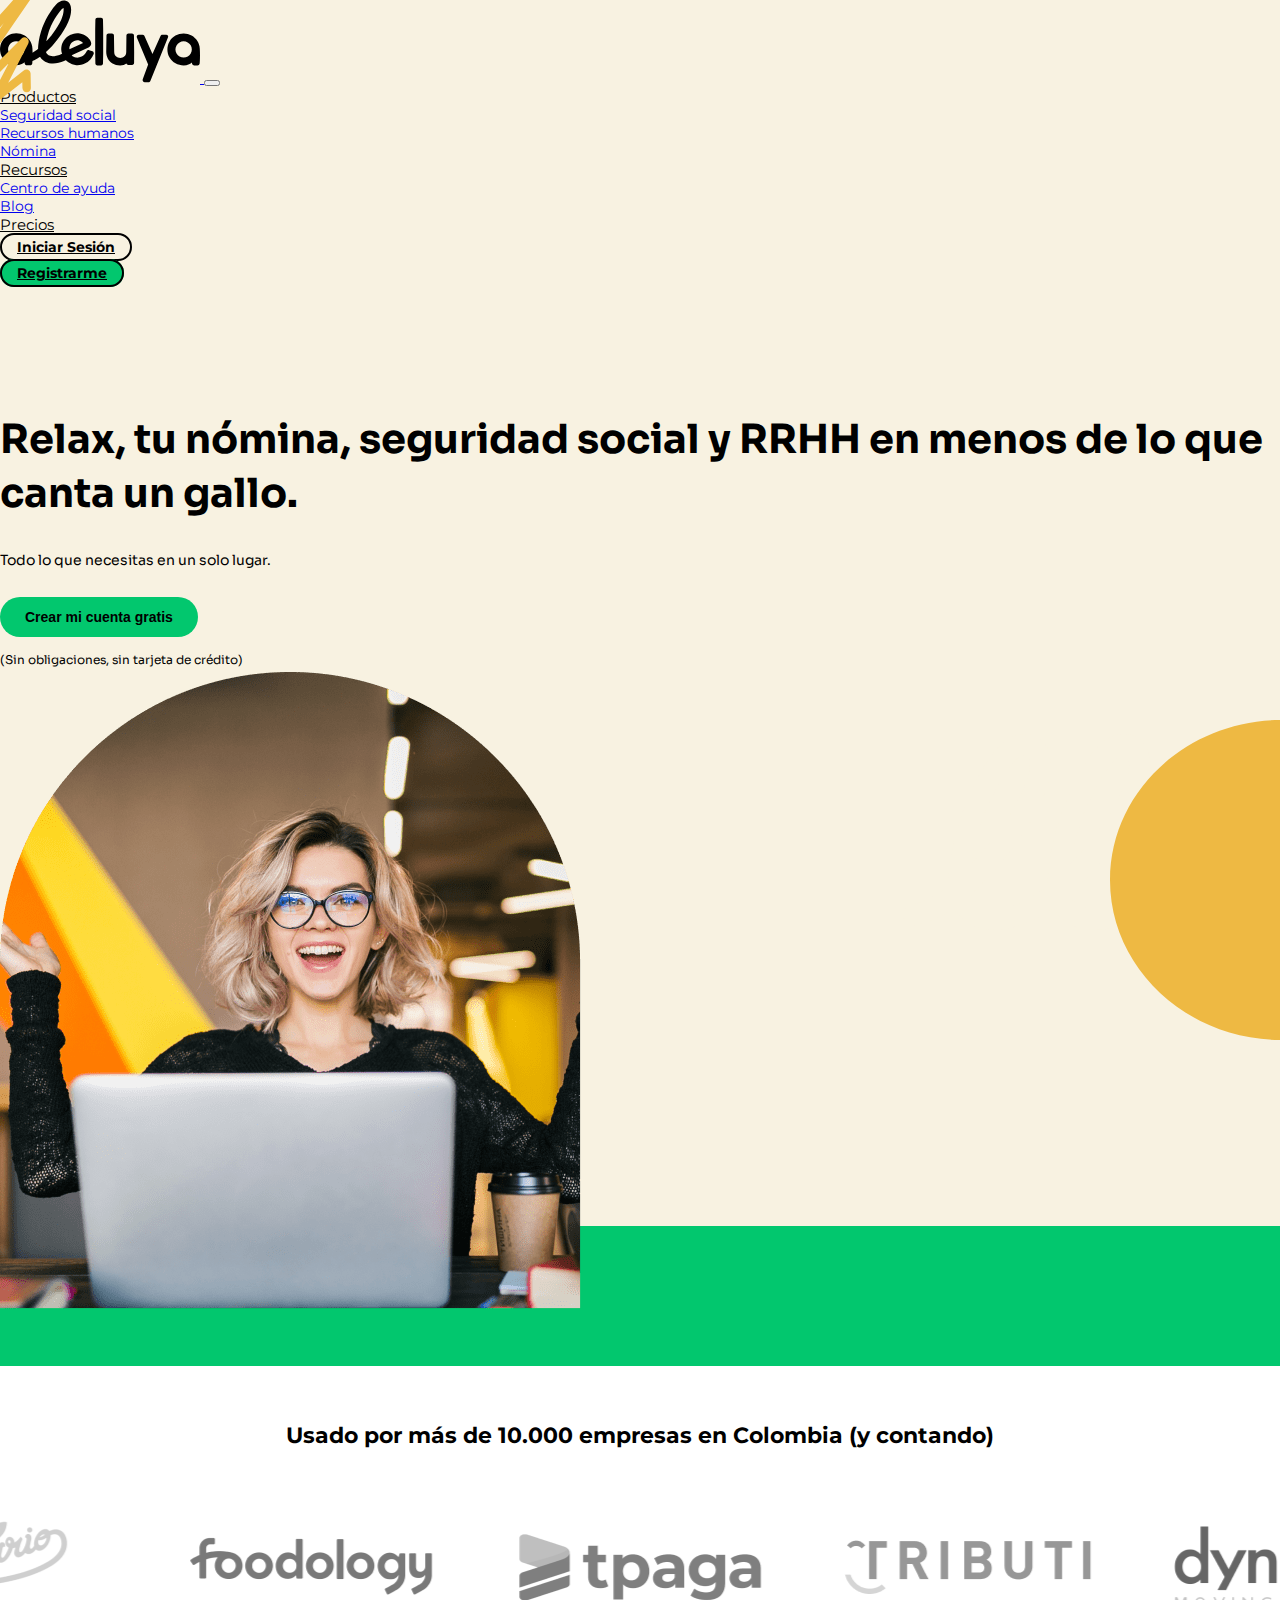
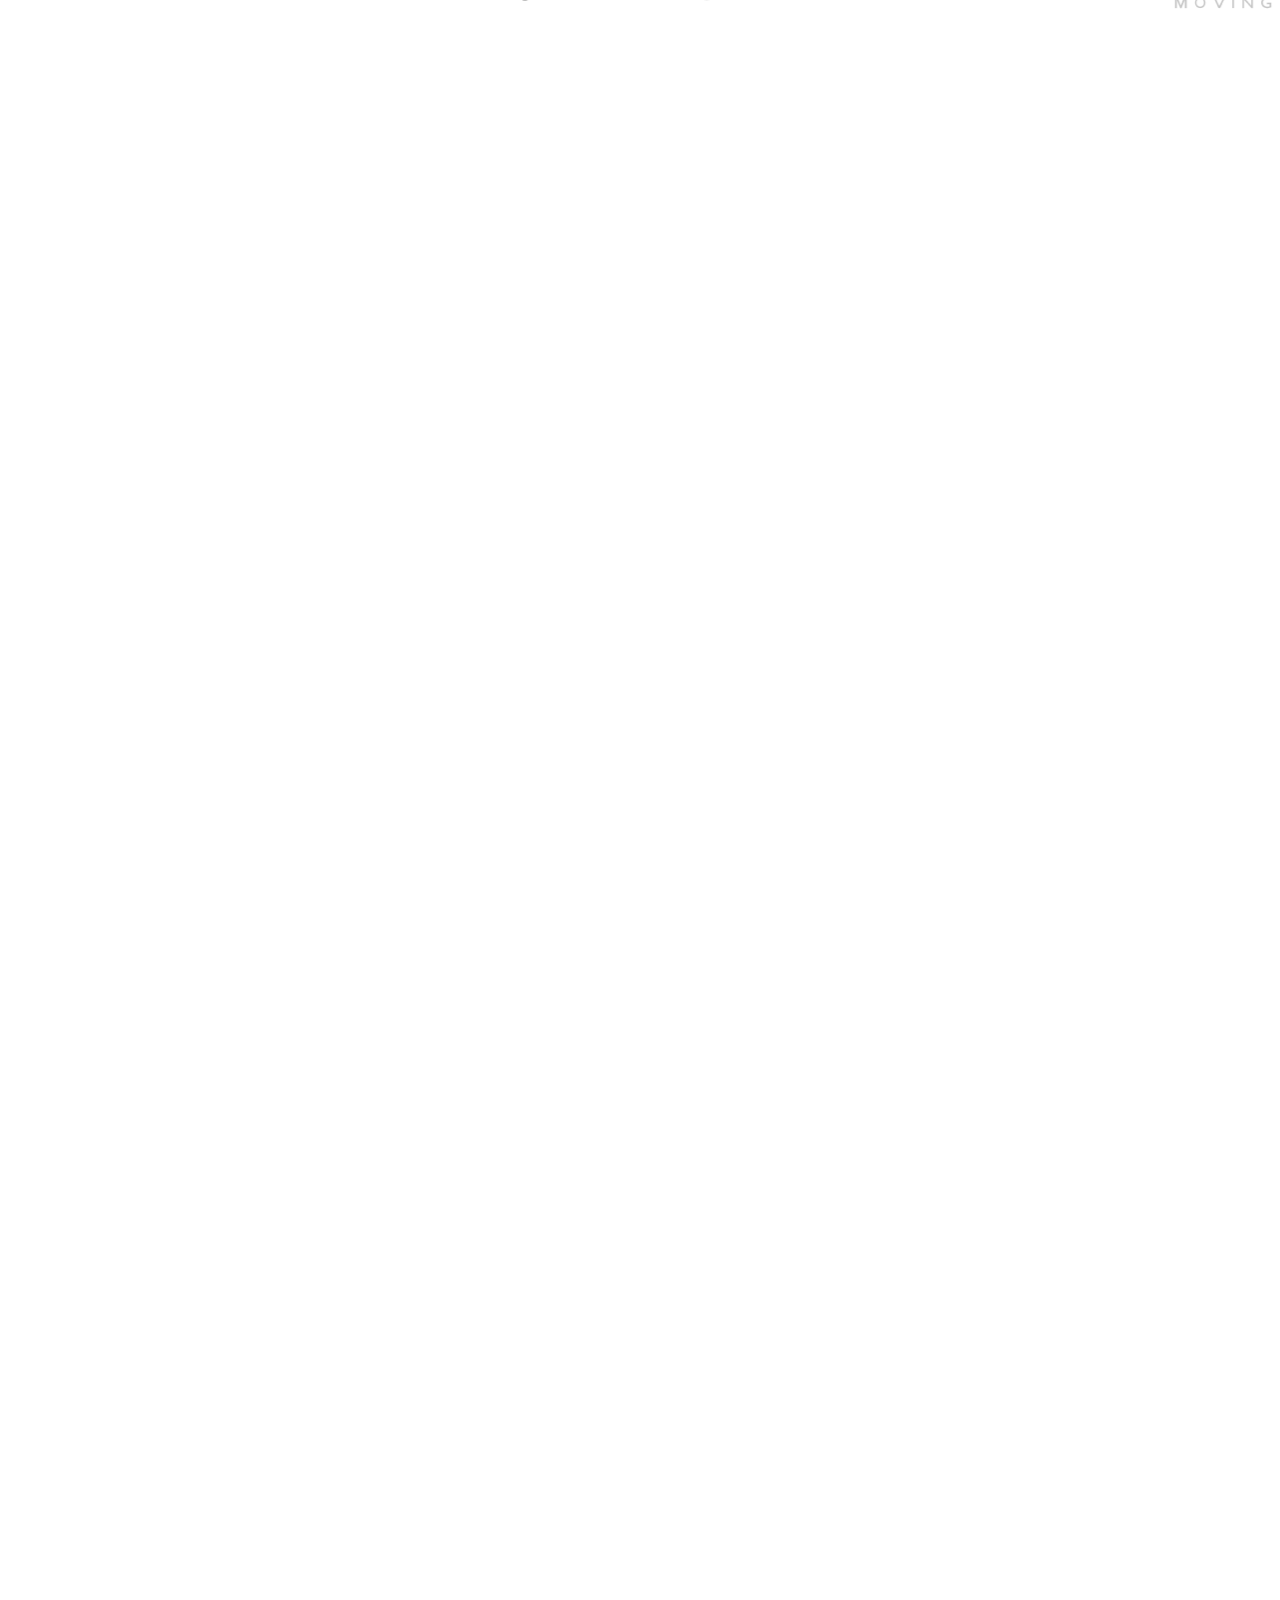
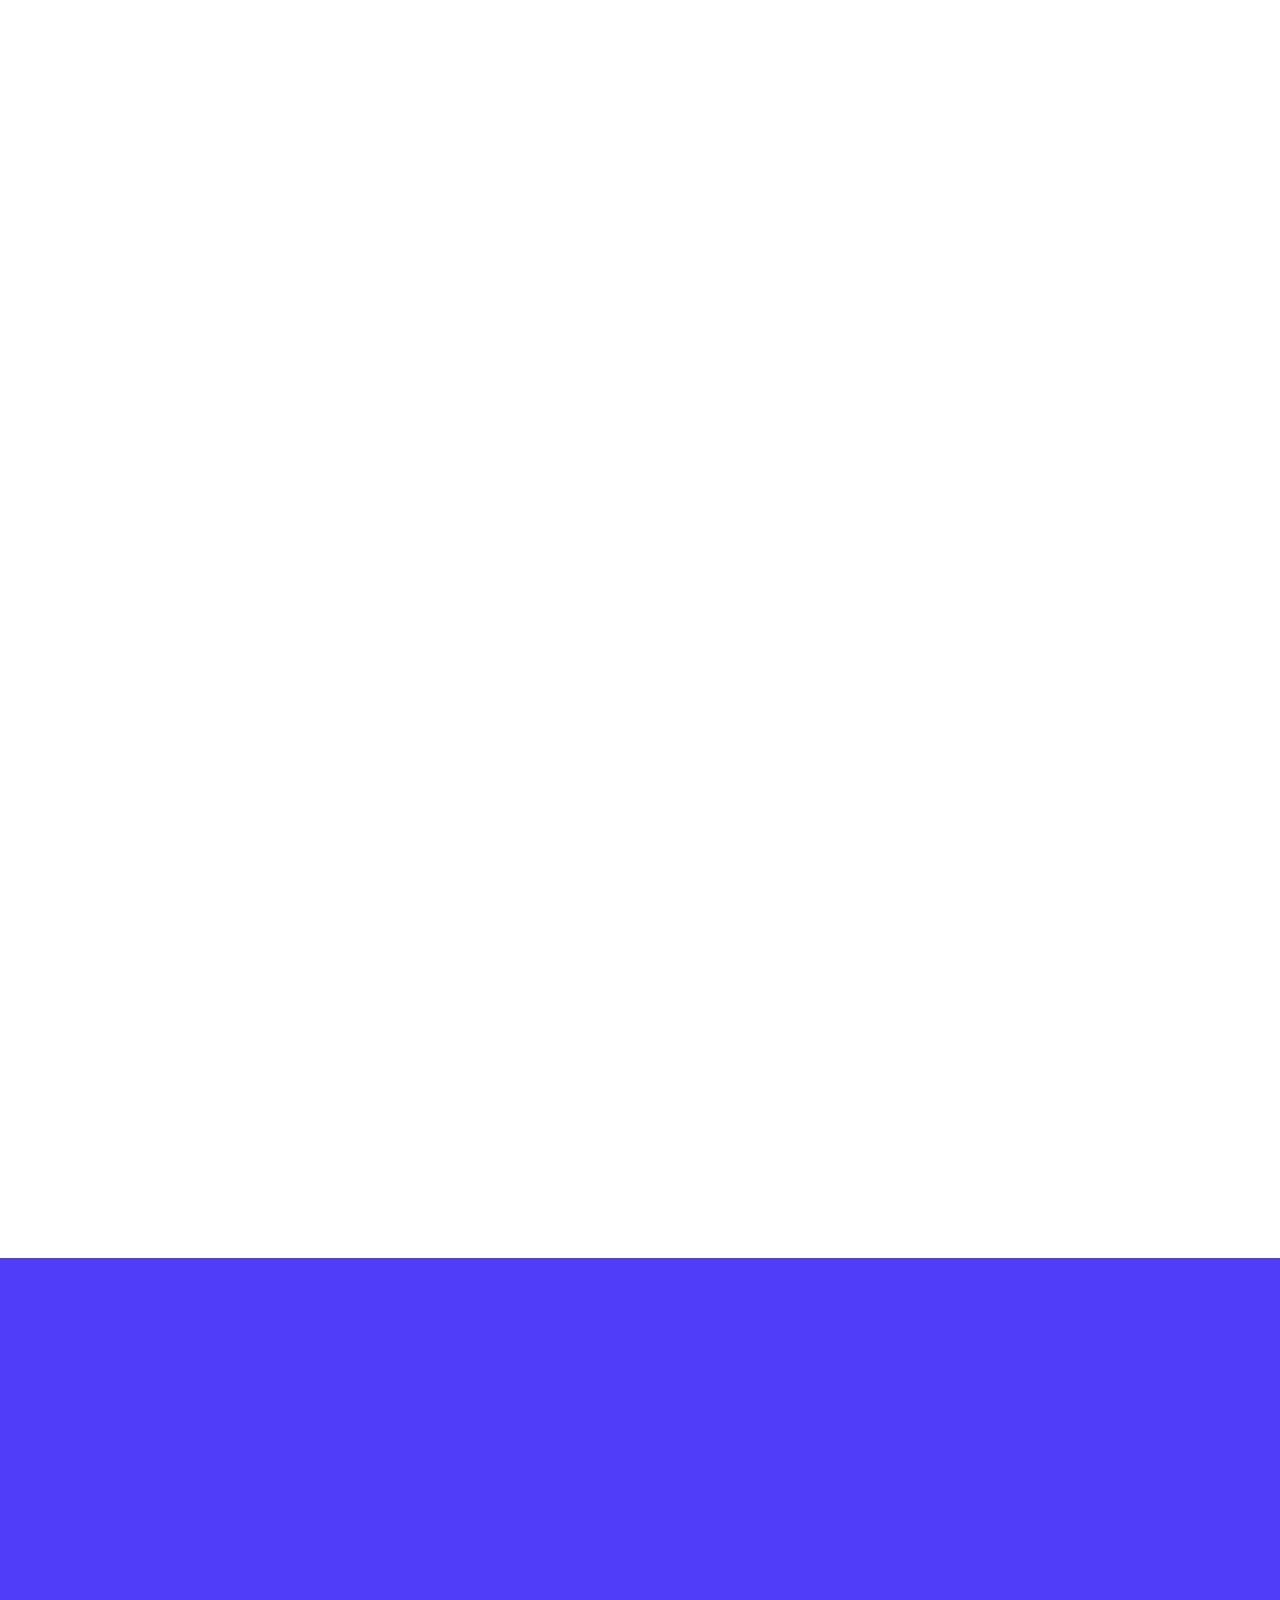
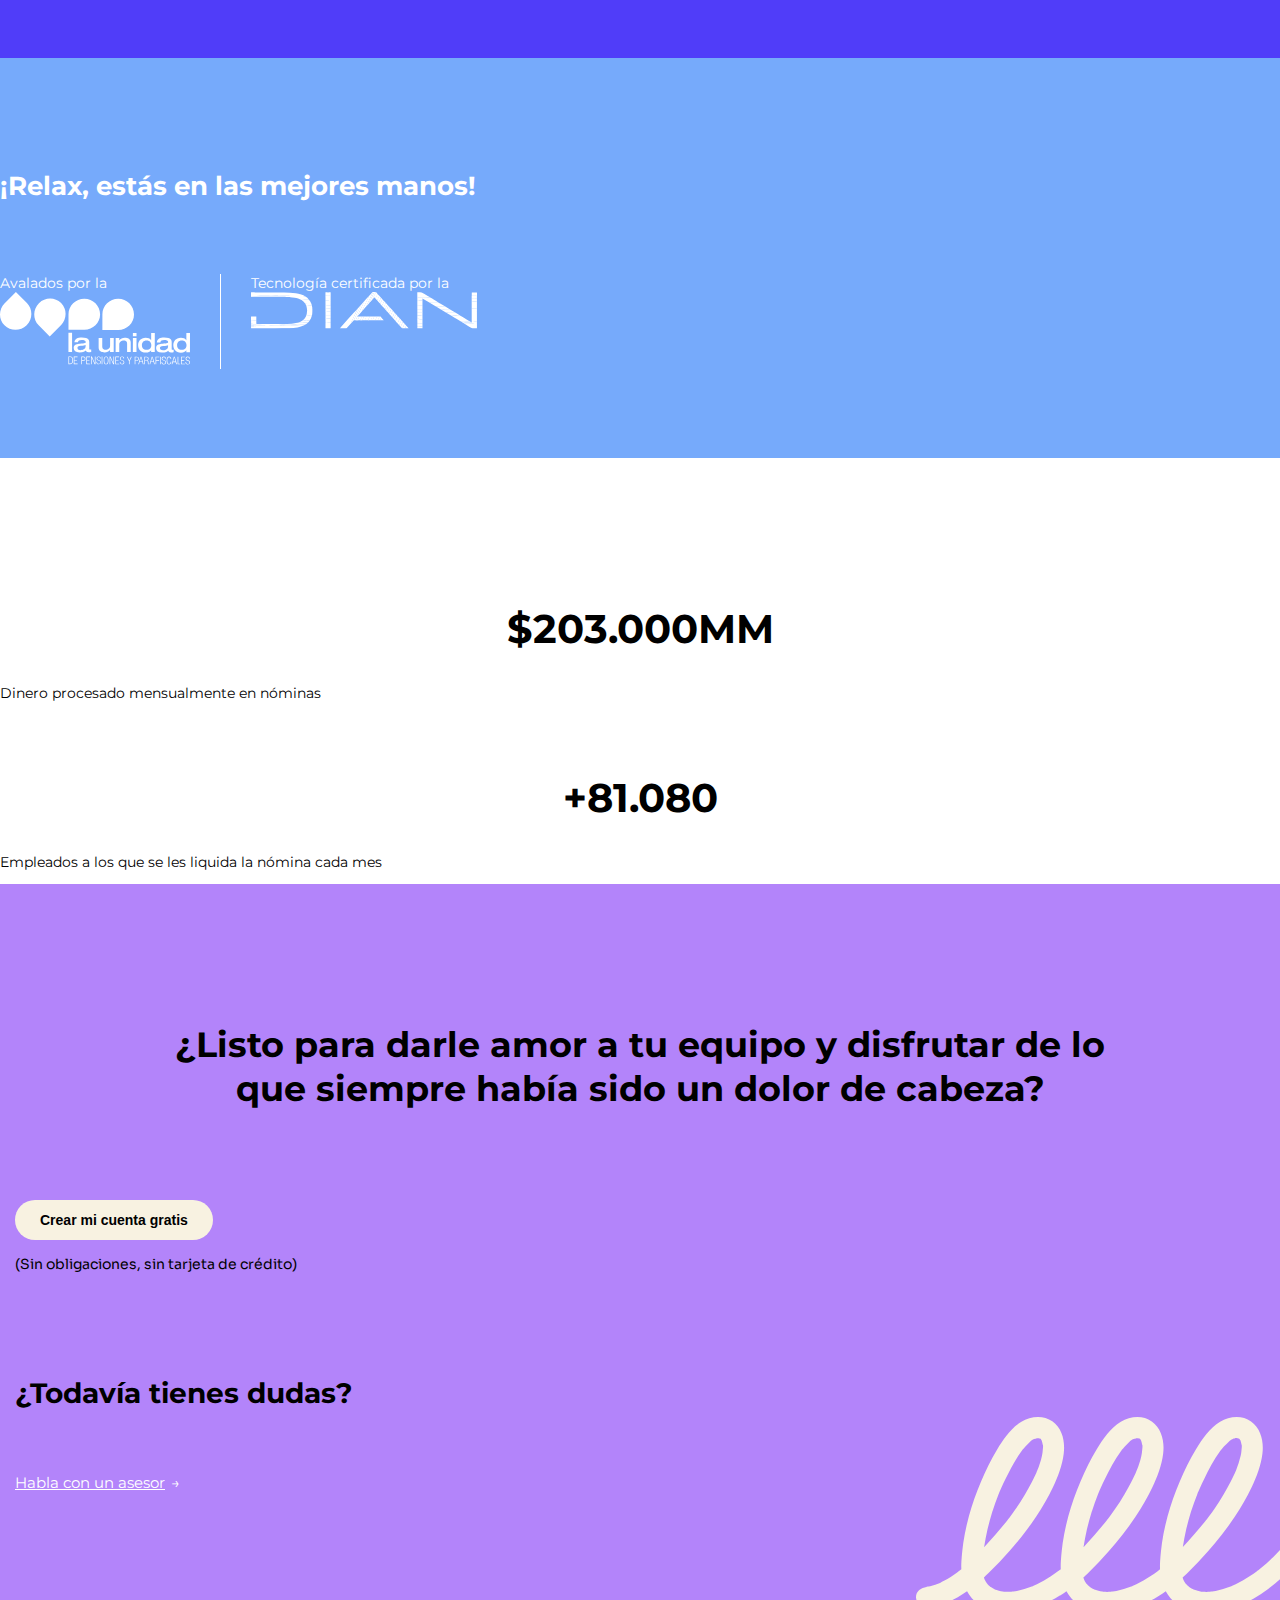
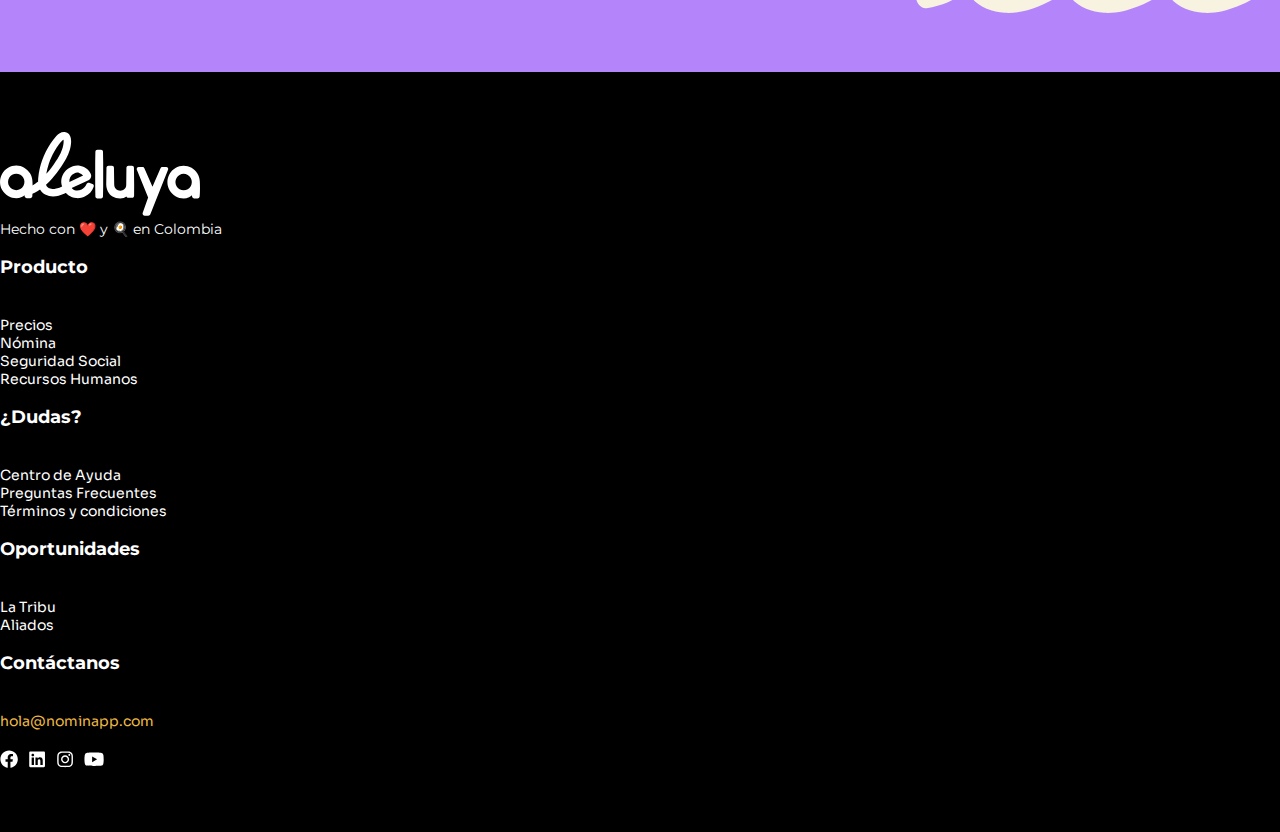
==== index.html @ d307e3ed "ajustes" ====
<!DOCTYPE html>
<html lang="en">

<head>
  <meta charset="utf-8" />
  <meta name="viewport" content="width=device-width, initial-scale=1" />
  <title>Aleluya - Todo lo que necesitas en un solo lugar.</title>
  <link rel="icon" type="image/png" href="./img/favicon.png" />
  <link href="https://cdn.jsdelivr.net/npm/bootstrap@5.2.0-beta1/dist/css/bootstrap.min.css" rel="stylesheet"
    integrity="sha384-0evHe/X+R7YkIZDRvuzKMRqM+OrBnVFBL6DOitfPri4tjfHxaWutUpFmBp4vmVor" crossorigin="anonymous" />

  <link rel="preconnect" href="https://fonts.googleapis.com" />
  <link rel="preconnect" href="https://fonts.gstatic.com" crossorigin />
  <link href="https://fonts.googleapis.com/css2?family=Montserrat:wght@400;700&family=Sora:wght@400;700&display=swap"
    rel="stylesheet" />

  <link rel="stylesheet" href="./css/style.css" />
  <link rel="stylesheet" href="https://cdnjs.cloudflare.com/ajax/libs/animate.css/4.1.1/animate.min.css" />
  <link rel="stylesheet" href="https://cdn.jsdelivr.net/npm/swiper@9/swiper-bundle.min.css" />


</head>

<body id="home">

  <header>
    <div class="container">
      <nav class="navbar navbar-expand-lg bg-body-tertiary py-0 py-lg-5">
        <div class="container-fluid">
          <a class="navbar-brand" href="/">
            <img src="./img/Logo.svg" alt="aleluya" />
          </a>
          <button class="navbar-toggler" type="button" data-bs-toggle="collapse" data-bs-target="#navbarText"
            aria-controls="navbarText" aria-expanded="false" aria-label="Toggle navigation">
            <span class="navbar-toggler-icon"></span>
          </button>
          <div class="collapse navbar-collapse" id="navbarText">
            <ul class="navbar-nav me-auto mb-2 mb-lg-0">

              <li class="nav-item dropdown">
                <a class="nav-link dropdown-toggle px-0 px-lg-4" href="#" role="button" data-bs-toggle="dropdown"
                  aria-expanded="false">
                  Productos
                </a>
                <ul class="dropdown-menu">
                  <li><a class="dropdown-item" href="/seguridadsocial">Seguridad social</a></li>
                  <li><a class="dropdown-item" href="/RecursosHumanos">Recursos humanos</a></li>
                  <li><a class="dropdown-item" href="/nomina">Nómina</a></li>
                </ul>
              </li>

              <li class="nav-item dropdown">
                <a class="nav-link dropdown-toggle pe-4" href="#" role="button" data-bs-toggle="dropdown"
                  aria-expanded="false">
                  Recursos
                </a>
                <ul class="dropdown-menu">
                  <li><a class="dropdown-item" href="#">Centro de ayuda</a></li>
                  <li><a class="dropdown-item" href="#">Blog</a></li>
                </ul>
              </li>

              <li class="nav-item">
                <a class="nav-link" href="/Precios">Precios</a>
              </li>
            </ul>
            <ul class="navbar-nav ms-auto mb-2 mb-lg-0">
              <li class="nav-item">
                <a class="nav-link my-2 my-lg-0 mx-0 mx-lg-4 px-4" href="#">Iniciar Sesión</a>
              </li>
              <li class="nav-item">
                <a class="nav-link my-2 my-lg-0 px-4" href="#">Registrarme</a>
              </li>
            </ul>
          </div>
        </div>
      </nav>

      <div class="hero row">
        <div class="col-12 col-lg-6 pb-5 pb-lg-0">
          <h1>
            Relax, tu nómina, seguridad social y RRHH en menos de lo que canta
            un gallo.
          </h1>
          Todo lo que necesitas en un solo lugar.
          <br />
          <button type="button" class="btn btn-primary ">Crear mi cuenta gratis</button>
          <br />
          <span>(Sin obligaciones, sin tarjeta de crédito)</span>
        </div>
        <div class="col-12 col-lg-6 position-relative">
          <img class="img-fluid" src="./img/herohome.png" alt="hero home" />
          <img class="misc1" src="./img/resorte.svg" data-wow-duration="2s" data-wow-delay="5s" alt="resort" />
        </div>
      </div>
    </div>

    <div class="hero-foot">&nbsp;</div>
  </header>

  <section class="py-4">
    <h2>Usado por más de 10.000 empresas en Colombia (y contando)</h2>
    <div class="swiper swiper-logos">
      <div class="swiper-wrapper">
        <div class="swiper-slide">
          <img src="./img/logos/Clientes_34.png" />
        </div>
        <div class="swiper-slide">
          <img src="./img/logos/Clientes_36.png" />
        </div>
        <div class="swiper-slide">
          <img src="./img/logos/Clientes_38.png" />
        </div>
        <div class="swiper-slide">
          <img src="./img/logos/Clientes_40.png" />
        </div>
        <div class="swiper-slide">
          <img src="./img/logos/Clientes_42.png" />
        </div>
        <div class="swiper-slide">
          <img src="./img/logos/Clientes_44.png" />
        </div>
        <div class="swiper-slide">
          <img src="./img/logos/Clientes_46.png" />
        </div>
        <div class="swiper-slide">
          <img src="./img/logos/Clientes_48.png" />
        </div>
        <div class="swiper-slide">
          <img src="./img/logos/Clientes_50.png" />
        </div>
        <div class="swiper-slide">
          <img src="./img/logos/Clientes_52.png" />
        </div>
        <div class="swiper-slide">
          <img src="./img/logos/Clientes_54.png" />
        </div>
        <div class="swiper-slide">
          <img src="./img/logos/Clientes_56.png" />
        </div>
        <div class="swiper-slide">
          <img src="./img/logos/Clientes_58.png" />
        </div>
        <div class="swiper-slide">
          <img src="./img/logos/Clientes_60.png" />
        </div>
        <div class="swiper-slide">
          <img src="./img/logos/Clientes_62.png" />
        </div>
        <div class="swiper-slide">
          <img src="./img/logos/Clientes_64.png" />
        </div>
      </div>
    </div>
  </section>

  <section>
    <div class="container">
      <div class="wow animate__animated animate__fadeInLeft box b-yellow">
        <div class="row">
          <div class="col-12 position-relative">
            <h2>Liquida tu nómina en menos de 5 minutos</h2>
            <img class="misc2" src="../img/staryellow.svg" alt="staryellow" />
          </div>
          <div class="col-12 col-lg-6 box-content mt-0 mb-4 mt-lg-5 mb-lg-0">
            Independientemente del tamaño de tu compañía, liquida tu nómina y
            emite tu nómina electrónica de la forma más simple del mundo y
            olvidate de los archivos pre-historicos de Excel.
            <button type="button" class="btn btn-primary mt-5">
              Crear mi cuenta gratis
            </button>
          </div>
          <div class="col-12 col-lg-6">
            <img class="img-fluid px-5 pb-5" src="./img/Pantallazo03.png" alt="Reportar horas extras" />
          </div>
        </div>
      </div>

      <div class="box b-green wow animate__animated animate__fadeInRight">
        <div class="row">
          <div class="col-12 position-relative">
            <h2 class="px-3 px-lg-5">
              La única plataforma en Colombia con Seguridad Social 100%
              Automatizada
            </h2>
            <img class="misc3" src="../img/stergreen.svg" alt="stergreen" />
          </div>
          <div class="col-12 col-lg-6 box-content mt-0 mb-4 mt-lg-5 mb-lg-0">
            <ul class="nav nav-pills mb-3 pills-green" id="pills-tab" role="tablist">
              <li class="nav-item" role="presentation">
                <button class="nav-link active" id="pills-afiliaciiones-tab" data-bs-toggle="pill"
                  data-bs-target="#pills-afiliaciiones" type="button" role="tab">
                  Afiliaciones
                </button>
              </li>
              <li class="nav-item" role="presentation">
                <button class="nav-link" id="pills-pagos-tab" data-bs-toggle="pill" data-bs-target="#pills-pagos"
                  type="button" role="tab">
                  Pagos
                </button>
              </li>
            </ul>
            <div class="tab-content" id="pills-tabContent">
              <div class="tab-pane fade show active" id="pills-afiliaciiones" role="tabpanel">
                <h3 class="my-4">Afiliaciones a Seguridad Social en segundos</h3>
                <div>Desde Aleluya podrás realizar las afiliaciones de tus empleados en pocos clics y con la
                  tranquilidad de no volver a estresarte por largos formularios y llamadas. Ufff!</div>
              </div>
              <div class="tab-pane fade" id="pills-pagos" role="tabpanel">
                <h3 class="my-4">Paga tu Seguridad Social más rápido que Flash</h3>
                <div>Sin salir de Aleluya, podrás pagar tu planilla de seguridad social en tiempo record y sin errores.
                  Nos integramos con los operadores más grandes de Colombia para automatizar este proceso y liberarte de
                  esa carga. ¡Por fin!</div>
              </div>
            </div>
            <button type="button" class="btn btn-primary mt-5">
              Empieza ahora
            </button>
          </div>
          <div class="col-12 col-lg-6">
            <img class="img-fluid px-5 pb-5" src="./img/Pantallazo02.png" alt="Reportar horas extras" />
          </div>
        </div>
      </div>

      <div class="box b-blue wow animate__animated animate__fadeInLeft">
        <div class="row position-relative">
          <div class="col-12 ">
            <h2 class="px-3 px-lg-5">
              Nos comemos los chicharrones de RRHH que te quitan mucho tiempo,
              para que te enfoques en tus personas
            </h2>
          </div>
          <div class="col-12 col-lg-6 box-content mt-0 mb-4 mt-lg-3 mb-lg-0">
            <ul class="nav nav-pills mb-3 pills-blue" id="pills-tab" role="tablist">
              <li class="nav-item" role="presentation">
                <button class="nav-link active" id="pills-contrata-tab" data-bs-toggle="pill"
                  data-bs-target="#pills-contrata" type="button" role="tab">
                  Contrata
                </button>
              </li>
              <li class="nav-item" role="presentation">
                <button class="nav-link" id="pills-valida-tab" data-bs-toggle="pill" data-bs-target="#pills-valida"
                  type="button" role="tab">
                  Valida
                </button>
              </li>
              <li class="nav-item" role="presentation">
                <button class="nav-link" id="pills-firma-tab" data-bs-toggle="pill" data-bs-target="#pills-firma"
                  type="button" role="tab">
                  Firma
                </button>
              </li>
              <li class="nav-item" role="presentation">
                <button class="nav-link" id="pills-documentos-tab" data-bs-toggle="pill"
                  data-bs-target="#pills-documentos" type="button" role="tab">
                  Documentos
                </button>
              </li>
            </ul>
            <div class="tab-content" id="pills-tabContent">
              <div class="tab-pane fade show active" id="pills-contrata" role="tabpanel">
                <h3 class="my-4">Contrata a un empleado en menos de 10 minutos</h3>
                <div>Revisa el estado de cada contratación en tu panel de onboarding y deja el trabajo pesado en
                  nuestras manos.</div>
              </div>
              <div class="tab-pane fade" id="pills-valida" role="tabpanel">
                <h3 class="my-4">Valida los antecendentes de tus futuros empleados a 1 clic</h3>
                <div>Podrás validar los antecedentes personales de tus futuros empleados en un clic.Solamente ingresando
                  un número de cédula, te entregamos todos los antecedentes de una persona con un clic. Nos conectamos
                  con las principales bases de riesgos en Colombia para entregarte información de historial criminal,
                  crediticio, seguridad social, transito y mucho más.</div>
              </div>
              <div class="tab-pane fade" id="pills-firma" role="tabpanel">
                <h3 class="my-4">Firma tus contratos de forma electrónica y sonríe </h3>
                <div>Aleluya se encarga de enviarle a tus futuros empleados una copia del contrato para que lo puedan
                  firmar a través de WhatsApp o correo electrónico.</div>
              </div>
              <div class="tab-pane fade" id="pills-documentos" role="tabpanel">
                <h3 class="my-4">Guarda de forma segura todos los documentos</h3>
                <div>Con Aleluya centralizas de forma organizada y segura todos los documentos de contratos, seguridad
                  social y demás de todo tu equipo de trabajo.</div>
              </div>
            </div>
            <button type="button" class="btn btn-primary mt-5">Empieza ahora</button>
          </div>
          <div class="col-12 col-lg-6">
            <img class="img-fluid px-5 pb-5" src="./img/Pantallazo4.png" alt="Reportar horas extras" />
          </div>
          <img class="misc4" src="../img/starviolet.svg" alt="starviolet" />
        </div>
      </div>
    </div>
  </section>

  <section class="relax position-relative">
    <div class="container-fluid">
      <div class="row">
        <div class="col-lg-7">&nbsp;</div>
        <div class="col-lg-5">&nbsp;</div>
      </div>
    </div>
    <div class="container">
      <div class="row position-relative">
        <div class="col-12 col-lg-7 px-5">
          <img class="misc5" src="../img/firmayellow.svg" alt="firmayellow" />
          <h3>¡Relax, estás en las mejores manos!</h3>
          <div class="wrap-logos">
            <div class="mt-4">Avalados por la<br /><img src="./img/LOGOUGPP.svg" alt="dian" /></div>
            <div class="mt-4">Tecnología certificada por la<br /><img src="./img/LOGOdiam.svg" alt="dian" /></div>
          </div>
        </div>
        <div class="col-12 col-lg-5 text-center px-5">
          <h2>$203.000MM</h2>
          <span>Dinero procesado mensualmente en nóminas</span>

          <h2>+81.080</h2>
          <span>Empleados a los que se les liquida la nómina cada mes</span>
        </div>
      </div>
    </div>
    <img class="misc6" src="../img/mediocirculo.svg" alt="mediocirculo" />
  </section>

  <!-- <section class="happy-clients">
    <div class="container">
      <h2>
        Clientes felices, que hoy duermen tranquilos con su nómina y seguridad
        social
      </h2>
      <div class="client-img">
        <div class="glow glow-1">Porque el problema fue resuelto a tiempo. No tuve que hacer nada, cuando ingrese a la
          plataforma ya no aparecía el error y el documento que había sido rechazado ya estaba emitido. Gracias.</div>
        <div class="glow glow-2">Muy buena actualización en las normas vigentes nos hace prevenirnos de errores que
          podamos cometer a lo largo de la Nomina.</div>
        <div class="glow glow-3">Es un servicio muy ágil y sobre todo explican muy bien como hacerlo o sino cuando
          contestan ya lo han arreglado. Muchas gracias!!</div>
        <div class="glow glow-4">Los asesores son excelentes, igual que el tiempo de respuesta, tienen un servicio super
          !!</div>
      </div>
    </div>
  </section> -->

  <section class="pre-footer text-center">
    <h2>
      ¿Listo para darle amor a tu equipo y disfrutar de lo <br />
      que siempre había sido un dolor de cabeza?
    </h2>
    <button type="button" class="btn btn-primary">Crear mi cuenta gratis</button>
    <span>(Sin obligaciones, sin tarjeta de crédito)</span>
    <h3>¿Todavía tienes dudas?</h3>
    <a href="#">Habla con un asesor</a>
  </section>

  <footer>
    <div class="container">
      <div class="row text-center text-lg-start">
        <div class="col-12 col-lg-3">
          <img class="logo-blanco" src="../img/LogoBlanco.svg" alt="aleluya" />
          <br />
          Hecho con ❤️ y 🍳 en Colombia
        </div>
        <div class="col-12 col-lg-2 mt-5 mt-lg-0">
          <h3>Producto</h3>
          <a href="/Precios">Precios</a>
          <a href="/Nomina">Nómina</a>
          <a href="/SeguridadSocial/">Seguridad Social</a>
          <a href="/RecursosHumanos">Recursos Humanos</a>
        </div>
        <div class="col-12 col-lg-2 mt-5 mt-lg-0">
          <h3>¿Dudas?</h3>
          <a href="#">Centro de Ayuda</a>
          <a href="#">Preguntas Frecuentes</a>
          <a href="#">Términos y condiciones</a>
        </div>
        <div class="col-12 col-lg-2 mt-5 mt-lg-0">
          <h3>Oportunidades</h3>
          <a href="#">La Tribu</a>
          <a href="#">Aliados</a>
        </div>
        <div class="col-12 col-lg-3 mt-5 mt-lg-0">
          <h3>Contáctanos</h3>
          <a class="mailto" href="mailto:hola@nominapp.com">hola@nominapp.com</a>
          <div class="wrap-rrss">
            <a href="#"><img src="../img/fb.svg" alt="facebook" /></a>
            <a href="#"><img src="../img/in.svg" alt="linkedin" /></a>
            <a href="#"><img src="../img/ins.svg" alt="Instagram" /></a>
            <a href="#"><img src="../img/ut.svg" alt="YouTube" /></a>
          </div>
        </div>
      </div>
    </div>
  </footer>

  <script src="https://cdn.jsdelivr.net/npm/bootstrap@5.2.0-beta1/dist/js/bootstrap.bundle.min.js"
    integrity="sha384-pprn3073KE6tl6bjs2QrFaJGz5/SUsLqktiwsUTF55Jfv3qYSDhgCecCxMW52nD2"
    crossorigin="anonymous"></script>


  <!-- Swiper JS -->
  <script src="https://cdn.jsdelivr.net/npm/swiper@9/swiper-bundle.min.js"></script>
  <script src="https://code.jquery.com/jquery-3.6.3.min.js"
    integrity="sha256-pvPw+upLPUjgMXY0G+8O0xUf+/Im1MZjXxxgOcBQBXU=" crossorigin="anonymous"></script>
  <script src="./js/wow.js"></script>
  <script src="./js/func.js"></script>

</body>

<!-- 
<script src="./static/js/jquery-3.5.1.min.js"></script>
<script src="./static/js/func.js?v=4"></script> 
-->

</html>
---- css/style.css ----
/* vars */

:root {
  --gap-number: 10px;
  --first-color: #02c76e;
  --cream-color: #f8f2e1;
  --yellow-light-color: #ffe59d;
  --blue-color: #27b7ff;
  --blue-hard-color: #503df9;
  --red-color: #fd7463;
  --orange-hard-color: #f46532;
  --violet-color: #b384fa;
  --text-color: #333;
  --black-color: #000000;
  --white-color: #ffffff;
  --font-size: 14px;
  --font-family: "Montserrat", sans-serif;
  --sora-family: "Sora", sans-serif;
  --border-radius: 15px;
  --box-shadow: 5px 5px 40px 1px rgba(0, 0, 0, 0.1);
  --custom-height: 400px;
  --custom-neg-height: -400px;
}

/* Reset */

html {
  box-sizing: border-box;
  font-size: var(--font-size);
  font-family: var(--font-family);
  overflow-x: hidden;
}

*,
*:after,
*:before {
  -webkit-box-sizing: border-box;
  -moz-box-sizing: border-box;
  box-sizing: border-box;
}

body,
p,
ol,
ul {
  margin: 0;
  padding: 0;
  font-weight: normal;
}

ol,
ul {
  list-style: none;
}

img {
  max-width: 100%;
  height: auto;
}

/* Structure */
body {
  background: var(--white-color);
}

body#home .hero-foot,
body#seguridad .hero-foot {
  background-color: var(--first-color);
  height: 140px;
  margin-top: -140px;
}

body#producto .hero-foot {
  background-color: #eeb943;
  height: 140px;
  margin-top: -140px;
}

body#rrhh .hero-foot {
  background-color: #27b7ff;
  height: 140px;
  margin-top: -140px;
}

body#producto .hero h1,
body#seguridad .hero h1 {
  padding-top: 40px;
}

body#rrhh .hero h1 {
  padding-top: 0px;
}

body#precios .hero-foot {
  background-color: var(--cream-color);
  height: 140px;
  margin-top: -140px;
}

/* hero */
.hero {
  font-family: var(--sora-family);
  font-style: normal;
  font-weight: 400;
  font-size: 14px;
  line-height: 24px;
  padding-bottom: 50px;
}

.hero h1 {
  padding-top: 100px;
  font-style: normal;
  font-weight: 700;
  font-size: 40px;
  line-height: 54px;
}

.hero .btn {
  margin: 25px 0 10px;
}

.hero span {
  font-size: 12px;
}

.time-toggle {
  background-color: var(--white-color);
  display: flex;
  flex-direction: row;
  align-items: center;
  justify-content: flex-start;
  font-size: 20px;
  font-weight: bold;
  border-radius: 30px;
  line-height: 30px;
  width: 250px;
  margin: 0px 20px;
  position: relative;
  top: 20px;
  padding-left: 20px;
}

.time-toggle li {
  padding: 10px 20px;
  border-radius: 30px;
  cursor: pointer;
}

.time-toggle li.active {
  background-color: var(--first-color);
  color: var(--white-color);
}

.time-toggle li:nth-child(2)::after {
  content: "10% DTO";
  background-color: var(--white-color);
  color: var(--first-color);
  position: absolute;
  width: 80px;
  box-shadow: var(--box-shadow);
  font-size: 16px;
  text-align: center;
  right: -60px;
  border-radius: 20px;
}

/* titles */
h2 {
  font-family: var(--black-color);
  font-style: normal;
  font-weight: 700;
  font-size: 22px;
  line-height: 44px;
  padding: 30px 0;
  text-align: center;
}

h3 {
  font-family: var(--black-color);
  font-weight: 700;
  font-size: 18px;
}

/* header */
header,
.happy-clients,
.blog-post {
  background: var(--cream-color);
}

body#precios header {
  background: var(--violet-color);
}

/* nav */

nav .navbar-brand img {
  width: 200px;
}

nav .nav-link {
  font-size: 15px;
  color: var(--black-color);
}

body#precios nav .nav-link {
  color: var(--white-color);
}

nav .nav-link.active,
nav .ms-auto {
  font-weight: bold;
}

nav .ms-auto li:nth-child(1) a {
  border: 2px solid var(--black-color);
  background-color: transparent;
  line-height: 26px;
  font-size: 14px;
  border-radius: 30px;
  text-align: center;
  padding: 3px 15px;
}

body#precios nav .ms-auto li:nth-child(1) a {
  border: 2px solid var(--white-color);
}

nav .ms-auto li:nth-child(2) a {
  border: 2px solid var(--black-color);
  background-color: var(--first-color);
  line-height: 26px;
  font-size: 14px;
  border-radius: 30px;
  text-align: center;
  padding: 3px 15px;
}

body#precios nav .ms-auto li:nth-child(2) a {
  border: 2px solid var(--black-color);
  background-color: var(--black-color);
}

.dropdown-item.active,
.dropdown-item:active {
  background-color: transparent;
  font-weight: bold;
  color: var(--black-color);
}

/* sections */
.swiper-logos .swiper-slide {
  text-align: center;
  width: auto;
}

.swiper-logos .swiper-slide img {
  filter: saturate(0);
  opacity: 0.6;
  margin: 0 auto;
}

.swiper-logos .swiper-slide img:hover {
  opacity: 1;
  filter: saturate(1);
}

.box {
  border-radius: 40px;
  margin: 80px 0;
}

.b-yellow {
  background-color: var(--yellow-light-color);
}

.b-green {
  background-color: #d9fccf;
}

.b-blue {
  background-color: #e0eaff;
}

.box .box-content {
  display: flex;
  flex-direction: column;
  align-items: flex-start;
  justify-content: flex-start;

  padding: 30px 10% 0;
  font-family: var(--sora-family);
  font-style: normal;
  font-weight: 400;
  font-size: 16px;
  line-height: 20px;
}

.box .box-content ul {
  display: flex;
  flex-direction: row;
  align-items: flex-start;
  justify-content: flex-start;
}

.box .box-content .nav-pills .nav-link {
  background: transparent;
  color: black;
  font-weight: bold;
  font-size: 14px;
  border-bottom: 2px solid transparent;
  border-radius: 0;
}

.box .box-content .pills-green .nav-link.active {
  border-bottom: 2px solid var(--first-color);
}

.box .box-content .pills-blue .nav-link.active {
  border-bottom: 2px solid var(--blue-color);
}

/* relax */

.relax .container-fluid .col-lg-7 {
  background-color: var(--blue-hard-color);
  height: var(--custom-height);
}

.relax .container-fluid .col-lg-5 {
  background-color: #76aafb;
  height: var(--custom-height);
}

.relax .container {
  margin-top: var(--custom-neg-height);
  font-size: 14px;
}

.relax .container .col-lg-7 {
  height: var(--custom-height);
  color: var(--white-color);
}

.relax .container .col-lg-7 h3 {
  font-family: var(--font-family);
  font-style: normal;
  font-weight: 700;
  font-size: 26px;
  line-height: 44px;
  padding-top: 80px;
}

.relax .container .col-lg-7 .wrap-logos {
  padding-top: 40px;
  display: flex;
  flex-direction: row;
  justify-content: flex-start;
  align-items: flex-start;
}

.relax .container .col-lg-7 .wrap-logos div:nth-child(1) {
  border-right: 1px solid var(--white-color);
  padding-right: 30px;
  margin-right: 30px;
}

.relax .container .col-lg-5 {
  height: var(--custom-height);
  padding-top: 50px;
}

.relax .container .col-lg-5 h2 {
  font-size: 40px;
  padding: 40px 0 0;
}

/* clients */
.client-img {
  height: 525px;
  background: transparent url("../img/young-man.png") no-repeat center bottom;
  position: relative;
}

.client-img .glow {
  width: 300px;
  min-height: 100px;
  font-family: var(--sora-family);
  font-style: normal;
  font-weight: 400;
  font-size: 12px;
  line-height: 18px;
  padding: 16px;
  background-color: var(--white-color);
  filter: drop-shadow(0px 2px 4px rgba(40, 41, 61, 0.04))
    drop-shadow(0px 8px 16px rgba(96, 97, 112, 0.16));
  position: absolute;
}

.client-img .glow::after {
  content: "";
  display: block;
  width: 0;
  height: 0;
  border-left: 10px solid var(--white-color);
  border-top: 8px solid transparent;
  border-bottom: 8px solid transparent;
  rotate: 90deg;
  position: absolute;
  bottom: -13px;
  left: 140px;
}

/* blog-post */

.blog-post h2 {
  line-height: 145%;
}

.blog-post h3 {
  padding-top: 30px;
}

.blog-post ul {
  list-style-type: disc;
  padding: 0 0 20px 20px;
}

/* prices-tables */
.prices-tables {
  background-color: var(--cream-color);
}

.prices-tables .table-four {
  background-color: var(--white-color);
  border-radius: 10px;
  padding: 38px;
  box-shadow: var(--box-shadow);
  font-size: 13px;
}

.prices-tables .table-four .tf-head {
  display: flex;
  flex-direction: row;
  justify-content: space-between;
  font-family: var(--sora-family);
}

.prices-tables .tb-1 .table-four .tf-head {
  color: var(--orange-hard-color);
}

.prices-tables .table-four .tf-head h4 {
  font-weight: bold;
  font-size: 16px;
  height: 30px;
  line-height: 30px;
}

.prices-tables .table-four .tf-head label {
  background-color: var(--cream-color);
  display: block;
  line-height: 24px;
  font-weight: bold;
  height: 24px;
  font-size: 10px;
  border-radius: 12px;
  font-family: var(--sora-family);
  padding: 0 10px;
}

.prices-tables .table-four .tf-head img {
  max-height: 26px;
}

.prices-tables .tb-2 .table-four .tf-head {
  color: var(--blue-hard-color);
}

.prices-tables .tb-3 .table-four {
  background-color: var(--first-color);
  color: var(--white-color);
}

.prices-tables .tb-3 .table-four .tf-head label {
  color: var(--first-color);
  font-weight: bold;
}

.prices-tables .tb-4 .table-four .tf-head {
  color: var(--violet-color);
}

.prices-tables .table-four .tf-content p:nth-child(1) {
  height: 85px;
}

.prices-tables .table-four .tf-content p:nth-child(2) {
  height: 100px;
}

.prices-tables .table-four .tf-footer {
  border-top: 1px dashed var(--black-color);
  font-weight: bold;
  font-size: 20px;
  line-height: 30px;
  height: 150px;
}

.prices-tables .table-four .tf-footer label {
  background-color: var(--cream-color);
  font-size: 14px;
  display: table;
  padding: 0 20px;
  line-height: 30px;
  border-radius: 15px;
  margin: 10px 0;
  opacity: 0.7;
}

.prices-tables .tb-1 .table-four .tf-footer label {
  color: var(--orange-hard-color);
}

.prices-tables .tb-1 .table-four .tf-footer .btn-primary {
  background-color: var(--orange-hard-color);
  color: var(--white-color);
  display: none;
  width: 100%;
  margin: 20px 0;
}

.prices-tables .tb-2 .table-four .tf-footer label {
  color: var(--blue-hard-color);
}

.prices-tables .tb-2 .table-four .tf-footer .btn-primary {
  background-color: var(--blue-hard-color);
  color: var(--white-color);
  display: block;
  width: 100%;
  margin: 20px 0;
}

.prices-tables .tb-3 .table-four .tf-footer label {
  color: var(--first-color);
}

.prices-tables .tb-3 .table-four .tf-footer .btn-primary {
  background-color: var(--white-color);
  color: var(--first-color);
  display: block;
  width: 100%;
  margin: 20px 0;
}

.prices-tables .tb-4 .table-four .tf-footer label {
  color: var(--violet-color);
}

.prices-tables .tb-4 .table-four .tf-footer .btn-primary {
  background-color: var(--violet-color);
  color: var(--white-color);
  display: block;
  width: 100%;
  margin: 20px 0;
}

.prices-tables .table-four .tf-extensible {
  padding-top: 30px;
  display: none;
}

.prices-tables .table-four .tf-extensible ul:nth-child(3) {
  height: 490px;
}

.prices-tables .table-four .tf-extensible ul:nth-child(5) {
  height: 190px;
}

.prices-tables .table-four .tf-extensible ul:nth-child(7) {
  height: 130px;
}

.prices-tables .table-four .tf-extensible ul:nth-child(9) {
  height: 250px;
}

.prices-tables .table-four .tf-extensible h5 {
  font-weight: 700;
  font-size: 18px;
  line-height: 26px;
}

.prices-tables .table-four .tf-extensible h6 {
  font-style: normal;
  font-weight: 700;
  font-size: 16px;
  line-height: 20px;
}

.prices-tables .tb-1 .table-four .tf-extensible h6 {
  color: var(--orange-hard-color);
}

.prices-tables .tb-2 .table-four .tf-extensible h6 {
  color: var(--blue-hard-color);
}

.prices-tables .tb-3 .table-four .tf-extensible h6 {
  color: var(--white-color);
}

.prices-tables .tb-4 .table-four .tf-extensible h6 {
  color: var(--violet-color);
}

.prices-tables .tb-1 .table-four .tf-extensible ul {
  list-style-image: url("../img/ico_li_1.svg");
  padding-left: 20px;
}

.prices-tables .tb-2 .table-four .tf-extensible ul {
  list-style-image: url("../img/ico_li_2.svg");
  padding-left: 20px;
}

.prices-tables .tb-3 .table-four .tf-extensible ul {
  list-style-image: url("../img/ico_li_3.svg");
  padding-left: 20px;
}

.prices-tables .tb-4 .table-four .tf-extensible ul {
  list-style-image: url("../img/ico_li_4.svg");
  padding-left: 20px;
}

.ver-todo {
  background-color: transparent;
  border: none;
  color: var(--black-color);
  text-decoration: underline;
}

.ver-todo:hover {
  text-decoration: none;
}
/* faqs */

.accordion h2 {
  padding: 0;
  line-height: 14px;
}

/* pre footer */

.pre-footer {
  padding: 80px 15px;
  background: var(--violet-color) url(../img/resorte.svg) no-repeat 110% 90%;
}

#producto .pre-footer {
  background: var(--orange-hard-color) url(../img/resorte.svg) no-repeat 110%
    90%;
}

#producto .pre-footer .btn-primary:hover {
  background-color: var(--first-color);
}

#rrhh .pre-footer {
  background: var(--blue-hard-color) url(../img/resorte.svg) no-repeat 110% 90%;
  color: var(--white-color);
}

#rrhh .pre-footer .btn-primary:hover {
  background-color: var(--orange-hard-color);
}

.pre-footer h2 {
  font-size: 2.5rem;
  font-family: var(--font-family);
}

.pre-footer .btn-primary {
  background-color: var(--cream-color);
  padding-bottom: 20px;
  margin-top: 30px;
}

#producto .pre-footer .btn-primary {
  background-color: var(--black-color);
  color: var(--white-color);
}

#rrhh .pre-footer .btn-primary {
  background-color: var(--first-color);
  color: var(--black-color);
}

.pre-footer span {
  font-family: var(--sora-family);
  padding-top: 15px;
  display: block;
}

.pre-footer .btn-primary:hover {
  background-color: var(--first-color);
}

.pre-footer h3 {
  font-family: var(--font-family);
  font-style: normal;
  font-weight: 700;
  font-size: 28px;
  line-height: 44px;
  padding: 70px 0 30px;
  display: block;
}

.pre-footer a {
  color: var(--white-color);
  font-size: 15px;
  text-decoration: underline;
  padding-bottom: 100px;
  display: block;
}

.pre-footer a::after {
  content: "\2192";
  text-decoration: none;
  position: absolute;
  margin-left: 6px;
}

/* footer */

footer {
  background: var(--black-color);
  color: var(--white-color);
  padding: 60px 0;
  font-size: 14px;
}

footer .logo-blanco {
  width: 200px;
}

footer h3 {
  padding-bottom: 20px;
  font-family: var(--font-family);
  font-weight: bold;
}

footer a {
  font-family: var(--sora-family);
  color: var(--white-color);
  display: block;
  text-decoration: none;
}

footer a:hover {
  color: var(--white-color);
  text-decoration: underline;
}

footer a.mailto {
  color: #eeb943;
}

footer .wrap-rrss {
  display: flex;
  padding-top: 20px;
  gap: 10px;
}

/* misc */
.btn-primary {
  background-color: var(--first-color);
  border: 0;
  line-height: 40px;
  height: 40px;
  border-radius: 20px;
  padding: 0 25px;
  color: var(--black-color);
  font-size: 14px;
  font-weight: bold;
}

.misc1 {
  position: absolute;
  right: -70px;
  bottom: -30px;
}

.misc2 {
  width: 80px;
  position: absolute;
  right: -30px;
  bottom: 0px;
}

.misc3 {
  width: 50px;
  position: absolute;
  left: -20px;
  top: 150px;
}

.misc4 {
  width: 170px;
  position: absolute;
  right: -60px;
  bottom: -60px;
  z-index: -100;
}

.misc5 {
  width: 170px;
  position: absolute;
  left: -120px;
  top: -40px;
}

.misc6 {
  width: 170px;
  position: absolute;
  right: 0;
  bottom: -140px;
}

.misc7 {
  width: 280px;
  position: absolute;
  right: -150px;
  bottom: -20px;
}

.misc8 {
  width: 250px;
  position: absolute;
  right: -150px;
  bottom: -20px;
}

@media screen and (orientation: portrait) {
  :root {
    --font-size: 12px;
  }

  .hero h1 {
    word-break: break-word;
    font-size: 30px;
    line-height: 40px;
    padding-top: 50px;
  }

  h2 {
    line-height: 29px;
    padding: 30px 30px 10px;
  }

  .misc1,
  .misc2,
  .misc3,
  .misc4,
  .misc5,
  .misc6,
  .misc7,
  .misc8 {
    display: none;
  }

  body#precios .hero-foot {
    margin-top: unset;
  }

  .box {
    border-radius: 40px;
    margin: 20px 0 40px;
  }

  .box .box-content {
    font-size: 12px;
    line-height: 16px;
    padding: 0px 10% 20px;
  }

  .box .box-content .nav-pills .nav-link {
    font-size: 11px;
  }

  .relax .container {
    margin-top: unset;
    font-size: 14px;
  }

  .relax .container-fluid .col-lg-7 {
    display: none;
  }

  .relax .container-fluid .col-lg-5 {
    display: none;
  }

  .relax .container .col-lg-7 {
    background-color: var(--blue-hard-color);
    color: var(--white-color);
    text-align: center;
    padding: 30px 10px;
  }

  .relax .container .col-lg-7 h3 {
    padding-top: 30px;
  }

  .relax .container .col-lg-7 .wrap-logos {
    justify-content: center;
  }

  .relax .container .col-lg-5 {
    background-color: #76aafb;
    color: var(--white-color);
    text-align: center;
    padding: 30px 10px;
  }

  .relax .container .col-lg-5 {
    height: 300px;
  }

  footer .wrap-rrss {
    justify-content: center;
  }

  .client-img {
    height: 576px;
    background: unset;
    position: relative;
  }

  .client-img .glow-1 {
    top: -10px;
    left: calc(50% - 150px);
  }

  .client-img .glow-2 {
    top: 140px;
    left: calc(50% - 150px);
  }

  .client-img .glow-3 {
    top: 270px;
    left: calc(50% - 150px);
  }

  .client-img .glow-4 {
    top: 400px;
    left: calc(50% - 150px);
  }
  .prices-tables .table-four {
    padding: 25px;
    margin-bottom: 30px;
  }

  .pre-footer {
    background-size: 50%;
  }
}

@media (min-width: 992px) {
  .client-img .glow-1 {
    top: 70px;
    left: 30px;
  }

  .client-img .glow-2 {
    top: 70px;
    left: 550px;
  }

  .client-img .glow-3 {
    top: 270px;
    left: 10px;
  }

  .client-img .glow-4 {
    top: 270px;
    left: 610px;
  }
}

@media (min-width: 1200px) {
  .client-img .glow-1 {
    top: 70px;
    left: 130px;
  }

  .client-img .glow-2 {
    top: 70px;
    left: 650px;
  }

  .client-img .glow-3 {
    top: 270px;
    left: 110px;
  }

  .client-img .glow-4 {
    top: 270px;
    left: 710px;
  }
}

@media (min-width: 1400px) {
  .client-img .glow-1 {
    top: 70px;
    left: 220px;
  }

  .client-img .glow-2 {
    top: 70px;
    left: 740px;
  }

  .client-img .glow-3 {
    top: 270px;
    left: 170px;
  }

  .client-img .glow-4 {
    top: 270px;
    left: 810px;
  }
}
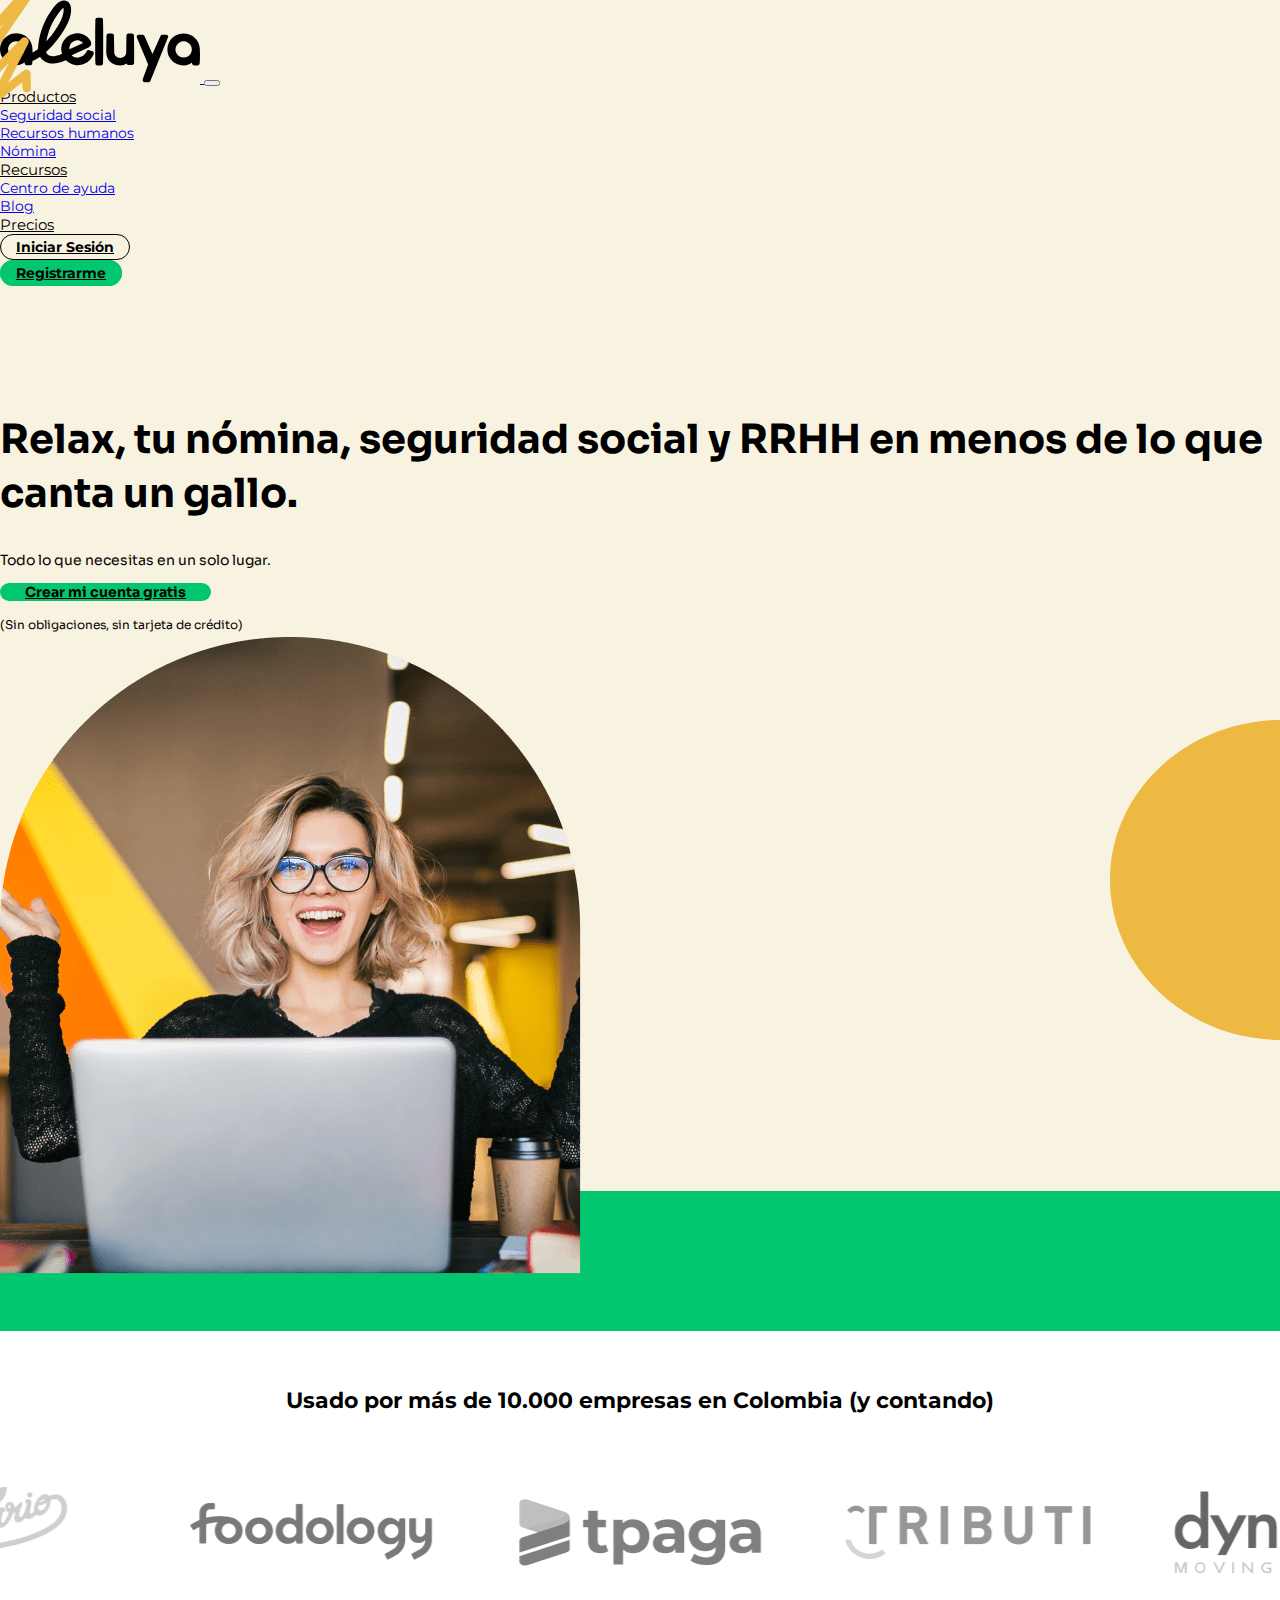
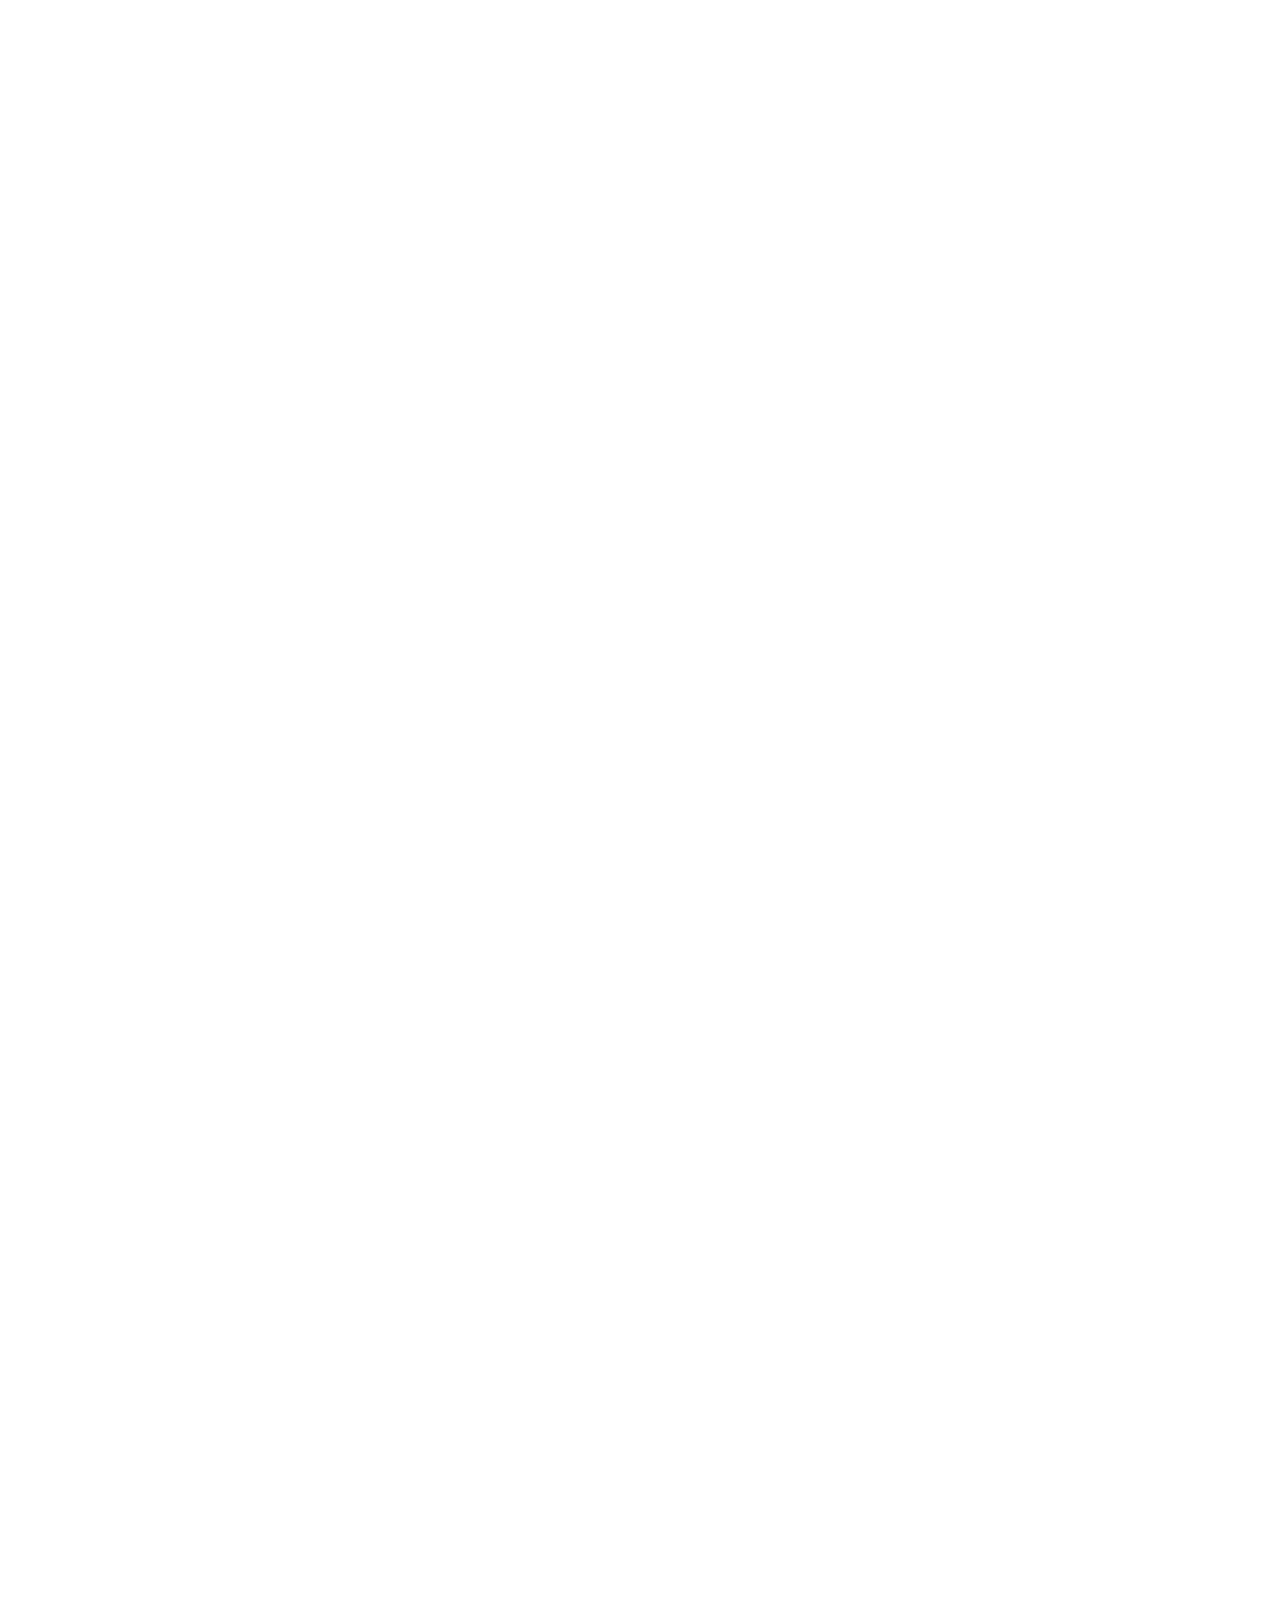
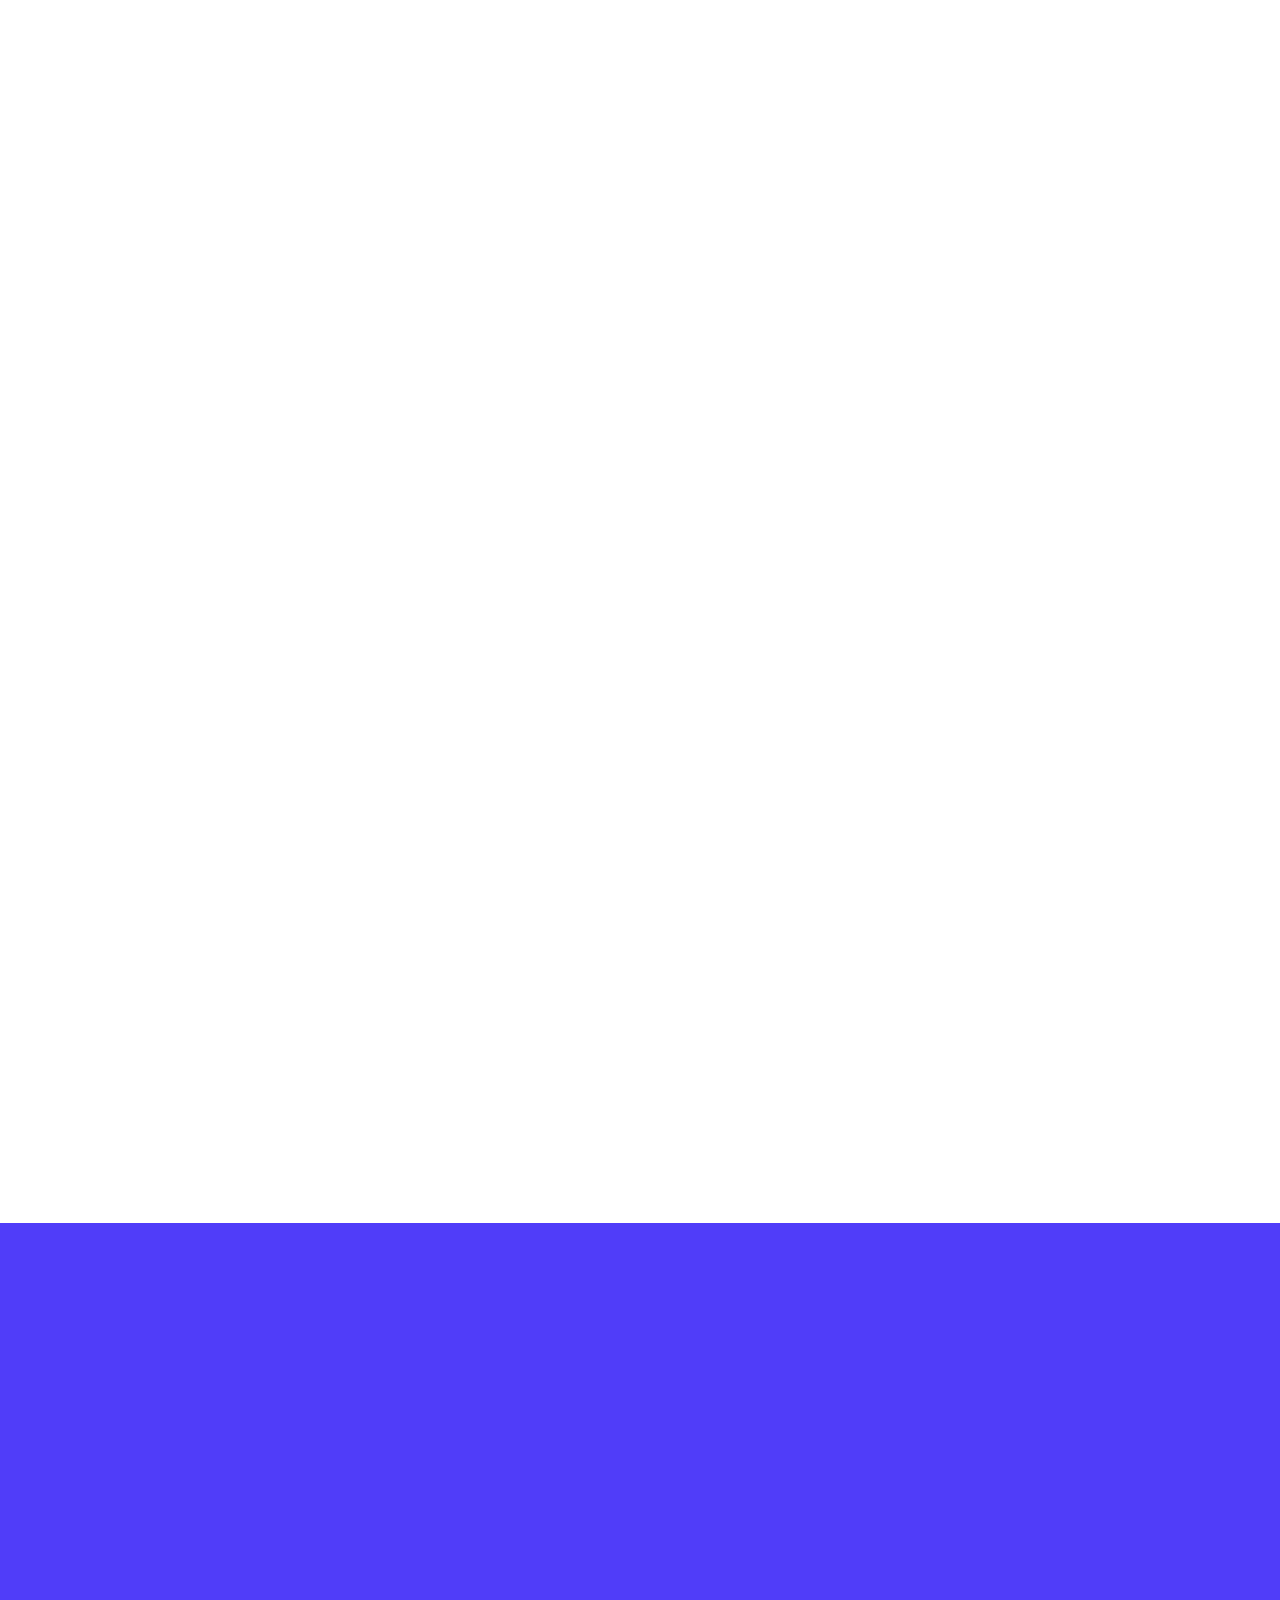
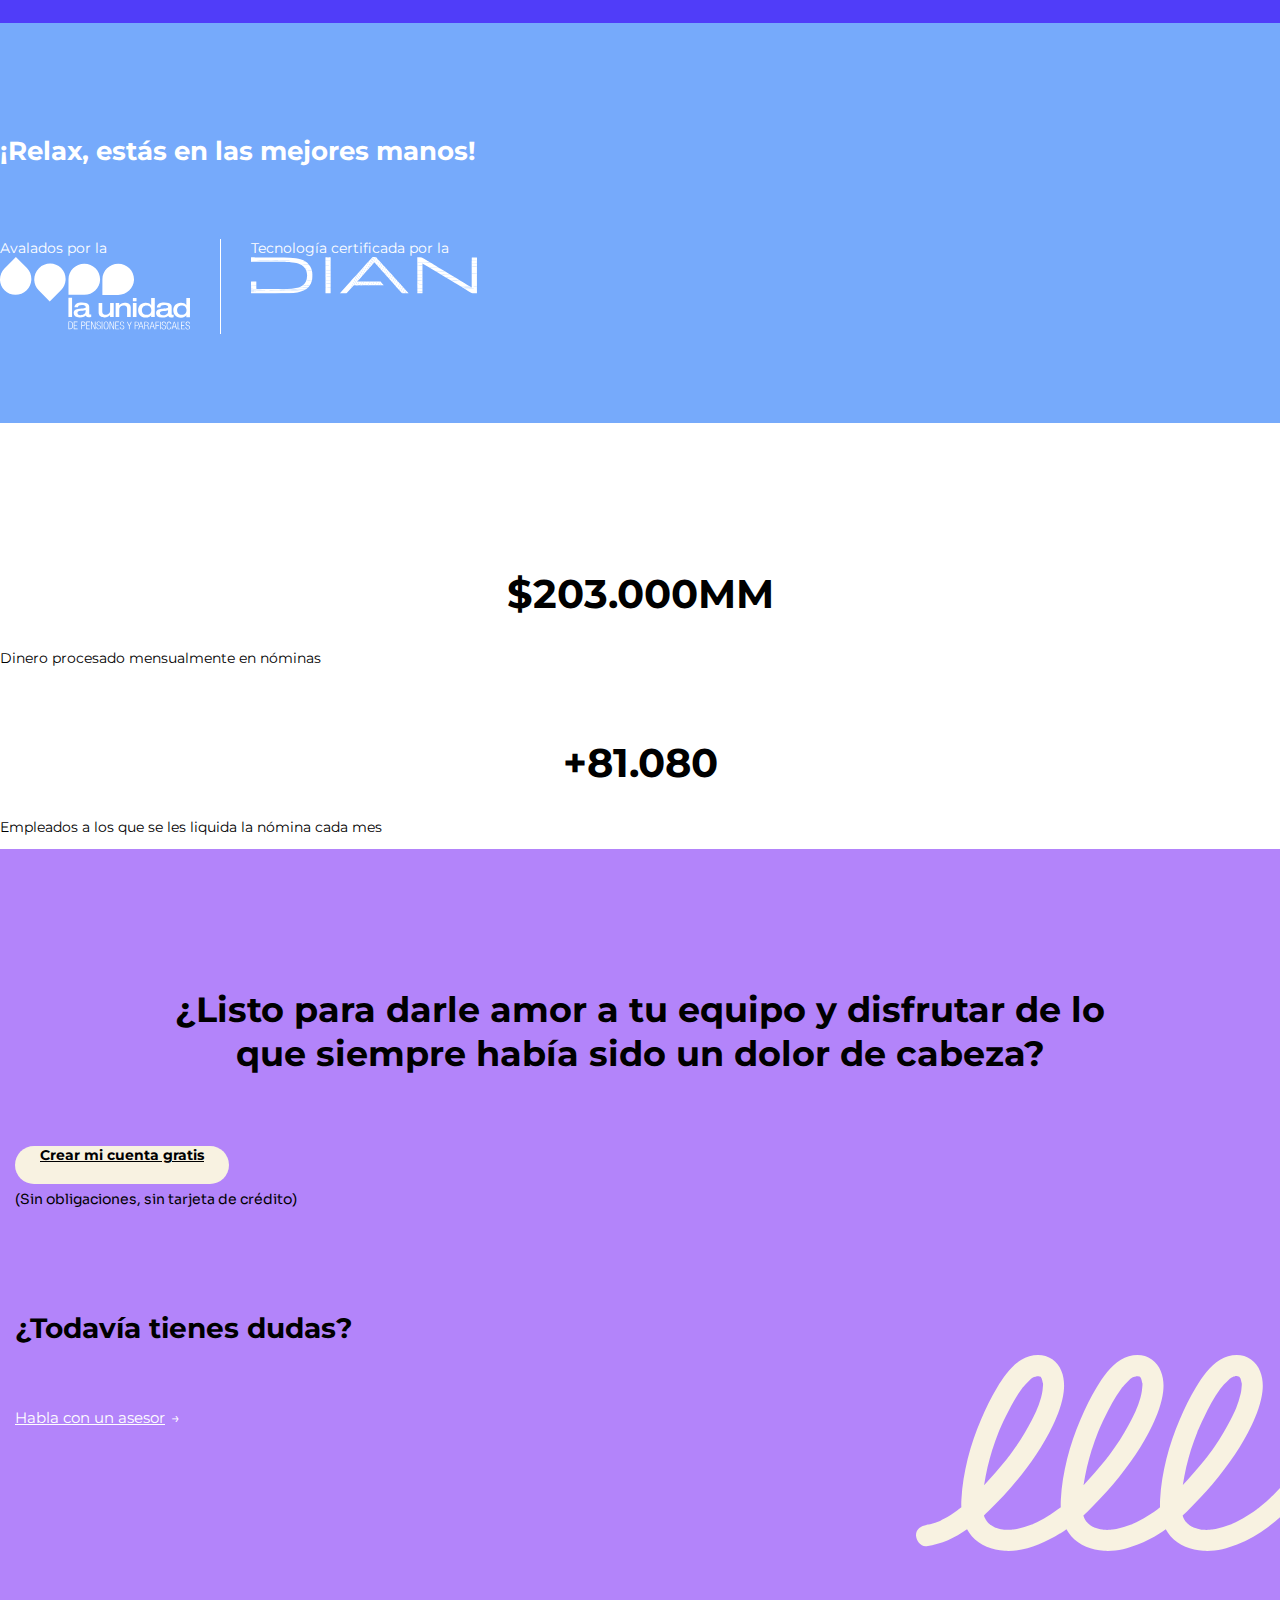
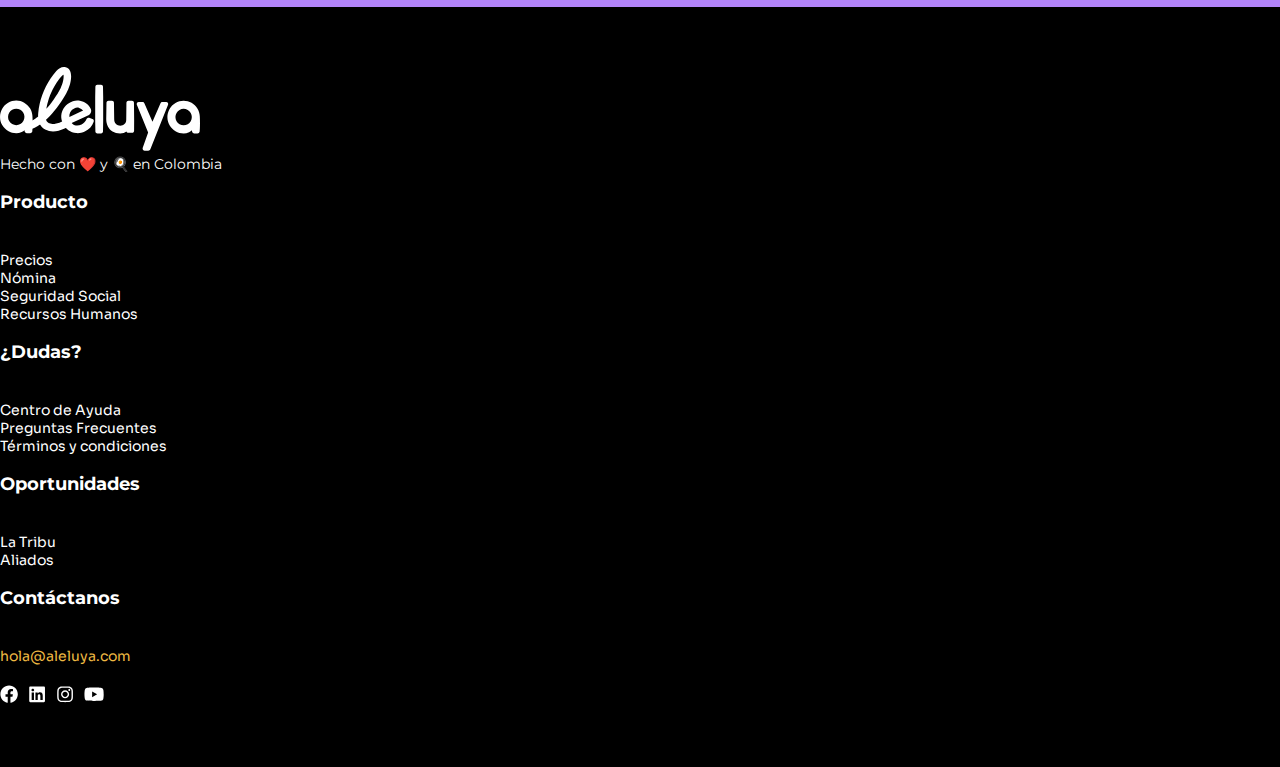
==== commit 564fa500: "ajustes" ====
--- a/index.html
+++ b/index.html
@@ -55,8 +55,10 @@
                   Recursos
                 </a>
                 <ul class="dropdown-menu">
-                  <li><a class="dropdown-item" href="#">Centro de ayuda</a></li>
-                  <li><a class="dropdown-item" href="#">Blog</a></li>
+                  <li>
+                    <a class="dropdown-item" href="https://ayuda.aleluya.com/help" target="_blank">Centro de ayuda</a>
+                  </li>
+                  <li><a class="dropdown-item disabled" href="#" target="_blank">Blog</a></li>
                 </ul>
               </li>
 
@@ -66,10 +68,14 @@
             </ul>
             <ul class="navbar-nav ms-auto mb-2 mb-lg-0">
               <li class="nav-item">
-                <a class="nav-link my-2 my-lg-0 mx-0 mx-lg-4 px-4" href="#">Iniciar Sesión</a>
+                <a class="nav-link my-2 my-lg-0 mx-0 mx-lg-4 px-4"
+                  href="https://tranqui.aleluya.com/login/?utm_source=Web&utm_medium=HomeHero" target="_blank">Iniciar
+                  Sesión</a>
               </li>
               <li class="nav-item">
-                <a class="nav-link my-2 my-lg-0 px-4" href="#">Registrarme</a>
+                <a class="nav-link my-2 my-lg-0 px-4"
+                  href="https://tranqui.aleluya.com/signup/?utm_source=Web&utm_medium=HomeHero"
+                  target="_blank">Registrarme</a>
               </li>
             </ul>
           </div>
@@ -84,7 +90,8 @@
           </h1>
           Todo lo que necesitas en un solo lugar.
           <br />
-          <button type="button" class="btn btn-primary ">Crear mi cuenta gratis</button>
+          <a href="https://tranqui.aleluya.com/signup/?utm_source=Web&utm_medium=HomeHero" class="btn btn-primary"
+            target="_blank">Crear mi cuenta gratis</a>
           <br />
           <span>(Sin obligaciones, sin tarjeta de crédito)</span>
         </div>
@@ -166,9 +173,10 @@
             Independientemente del tamaño de tu compañía, liquida tu nómina y
             emite tu nómina electrónica de la forma más simple del mundo y
             olvidate de los archivos pre-historicos de Excel.
-            <button type="button" class="btn btn-primary mt-5">
+            <a href="https://tranqui.aleluya.com/signup/?utm_source=Web&utm_medium=HomeHero" type="button"
+              class="btn btn-primary mt-5" target="_blank">
               Crear mi cuenta gratis
-            </button>
+            </a>
           </div>
           <div class="col-12 col-lg-6">
             <img class="img-fluid px-5 pb-5" src="./img/Pantallazo03.png" alt="Reportar horas extras" />
@@ -208,14 +216,15 @@
               </div>
               <div class="tab-pane fade" id="pills-pagos" role="tabpanel">
                 <h3 class="my-4">Paga tu Seguridad Social más rápido que Flash</h3>
-                <div>Sin salir de Aleluya, podrás pagar tu planilla de seguridad social en tiempo record y sin errores.
+                <div>Sin salir de Aleluya, podrás pagar tu planilla de seguridad social en tiempo récord y sin errores.
                   Nos integramos con los operadores más grandes de Colombia para automatizar este proceso y liberarte de
                   esa carga. ¡Por fin!</div>
               </div>
             </div>
-            <button type="button" class="btn btn-primary mt-5">
+            <a href="https://tranqui.aleluya.com/signup/?utm_source=Web&utm_medium=HomeHero" type="button"
+              class="btn btn-primary mt-5" target="_blank">
               Empieza ahora
-            </button>
+            </a>
           </div>
           <div class="col-12 col-lg-6">
             <img class="img-fluid px-5 pb-5" src="./img/Pantallazo02.png" alt="Reportar horas extras" />
@@ -266,7 +275,8 @@
               </div>
               <div class="tab-pane fade" id="pills-valida" role="tabpanel">
                 <h3 class="my-4">Valida los antecendentes de tus futuros empleados a 1 clic</h3>
-                <div>Podrás validar los antecedentes personales de tus futuros empleados en un clic.Solamente ingresando
+                <div>Podrás validar los antecedentes personales de tus futuros empleados en un clic. Solamente
+                  ingresando
                   un número de cédula, te entregamos todos los antecedentes de una persona con un clic. Nos conectamos
                   con las principales bases de riesgos en Colombia para entregarte información de historial criminal,
                   crediticio, seguridad social, transito y mucho más.</div>
@@ -282,7 +292,10 @@
                   social y demás de todo tu equipo de trabajo.</div>
               </div>
             </div>
-            <button type="button" class="btn btn-primary mt-5">Empieza ahora</button>
+            <a href="https://tranqui.aleluya.com/signup/?utm_source=Web&utm_medium=HomeHero" type="button"
+              class="btn btn-primary mt-5" target="_blank">
+              Empieza ahora
+            </a>
           </div>
           <div class="col-12 col-lg-6">
             <img class="img-fluid px-5 pb-5" src="./img/Pantallazo4.png" alt="Reportar horas extras" />
@@ -346,10 +359,12 @@
       ¿Listo para darle amor a tu equipo y disfrutar de lo <br />
       que siempre había sido un dolor de cabeza?
     </h2>
-    <button type="button" class="btn btn-primary">Crear mi cuenta gratis</button>
+    <a href="https://tranqui.aleluya.com/signup/?utm_source=Web&utm_medium=HomeHero" target="_blank" type="button"
+      class="btn btn-primary d-block">Crear mi cuenta gratis</a>
     <span>(Sin obligaciones, sin tarjeta de crédito)</span>
     <h3>¿Todavía tienes dudas?</h3>
-    <a href="#">Habla con un asesor</a>
+    <a href="https://api.whatsapp.com/send?phone=573007405537&text=" class="asesor" target="_blank">Habla con un
+      asesor</a>
   </section>
 
   <footer>
@@ -369,7 +384,7 @@
         </div>
         <div class="col-12 col-lg-2 mt-5 mt-lg-0">
           <h3>¿Dudas?</h3>
-          <a href="#">Centro de Ayuda</a>
+          <a href="https://ayuda.aleluya.com/help">Centro de Ayuda</a>
           <a href="#">Preguntas Frecuentes</a>
           <a href="#">Términos y condiciones</a>
         </div>
@@ -380,7 +395,7 @@
         </div>
         <div class="col-12 col-lg-3 mt-5 mt-lg-0">
           <h3>Contáctanos</h3>
-          <a class="mailto" href="mailto:hola@nominapp.com">hola@nominapp.com</a>
+          <a class="mailto" href="mailto:hola@aleluya.com">hola@aleluya.com</a>
           <div class="wrap-rrss">
             <a href="#"><img src="../img/fb.svg" alt="facebook" /></a>
             <a href="#"><img src="../img/in.svg" alt="linkedin" /></a>
--- a/css/style.css
+++ b/css/style.css
@@ -213,7 +213,7 @@
 }
 
 nav .ms-auto li:nth-child(1) a {
-  border: 2px solid var(--black-color);
+  border: 1px solid var(--black-color);
   background-color: transparent;
   line-height: 26px;
   font-size: 14px;
@@ -223,11 +223,11 @@
 }
 
 body#precios nav .ms-auto li:nth-child(1) a {
-  border: 2px solid var(--white-color);
+  border: 1px solid var(--white-color);
 }
 
 nav .ms-auto li:nth-child(2) a {
-  border: 2px solid var(--black-color);
+  border: 1px solid var(--first-color);
   background-color: var(--first-color);
   line-height: 26px;
   font-size: 14px;
@@ -686,7 +686,8 @@
 .pre-footer .btn-primary {
   background-color: var(--cream-color);
   padding-bottom: 20px;
-  margin-top: 30px;
+  width: 240px;
+  margin: 30px auto;
 }
 
 #producto .pre-footer .btn-primary {
@@ -719,7 +720,7 @@
   display: block;
 }
 
-.pre-footer a {
+.pre-footer a.asesor {
   color: var(--white-color);
   font-size: 15px;
   text-decoration: underline;
@@ -727,13 +728,16 @@
   display: block;
 }
 
-.pre-footer a::after {
+.pre-footer a.asesor::after {
   content: "\2192";
   text-decoration: none;
   position: absolute;
   margin-left: 6px;
 }
 
+.stronger {
+  font-size: 16px;
+}
 /* footer */
 
 footer {
@@ -833,7 +837,7 @@
 .misc7 {
   width: 280px;
   position: absolute;
-  right: -150px;
+  right: -40px;
   bottom: -20px;
 }
 
@@ -876,6 +880,11 @@
     margin-top: unset;
   }
 
+  #producto .pre-footer {
+    background: var(--orange-hard-color) url(../img/resorte.svg) no-repeat 110%
+      90% / 60%;
+  }
+
   .box {
     border-radius: 40px;
     margin: 20px 0 40px;
@@ -965,7 +974,7 @@
   }
 
   .pre-footer {
-    background-size: 50%;
+    background-size: 40%;
   }
 }
 
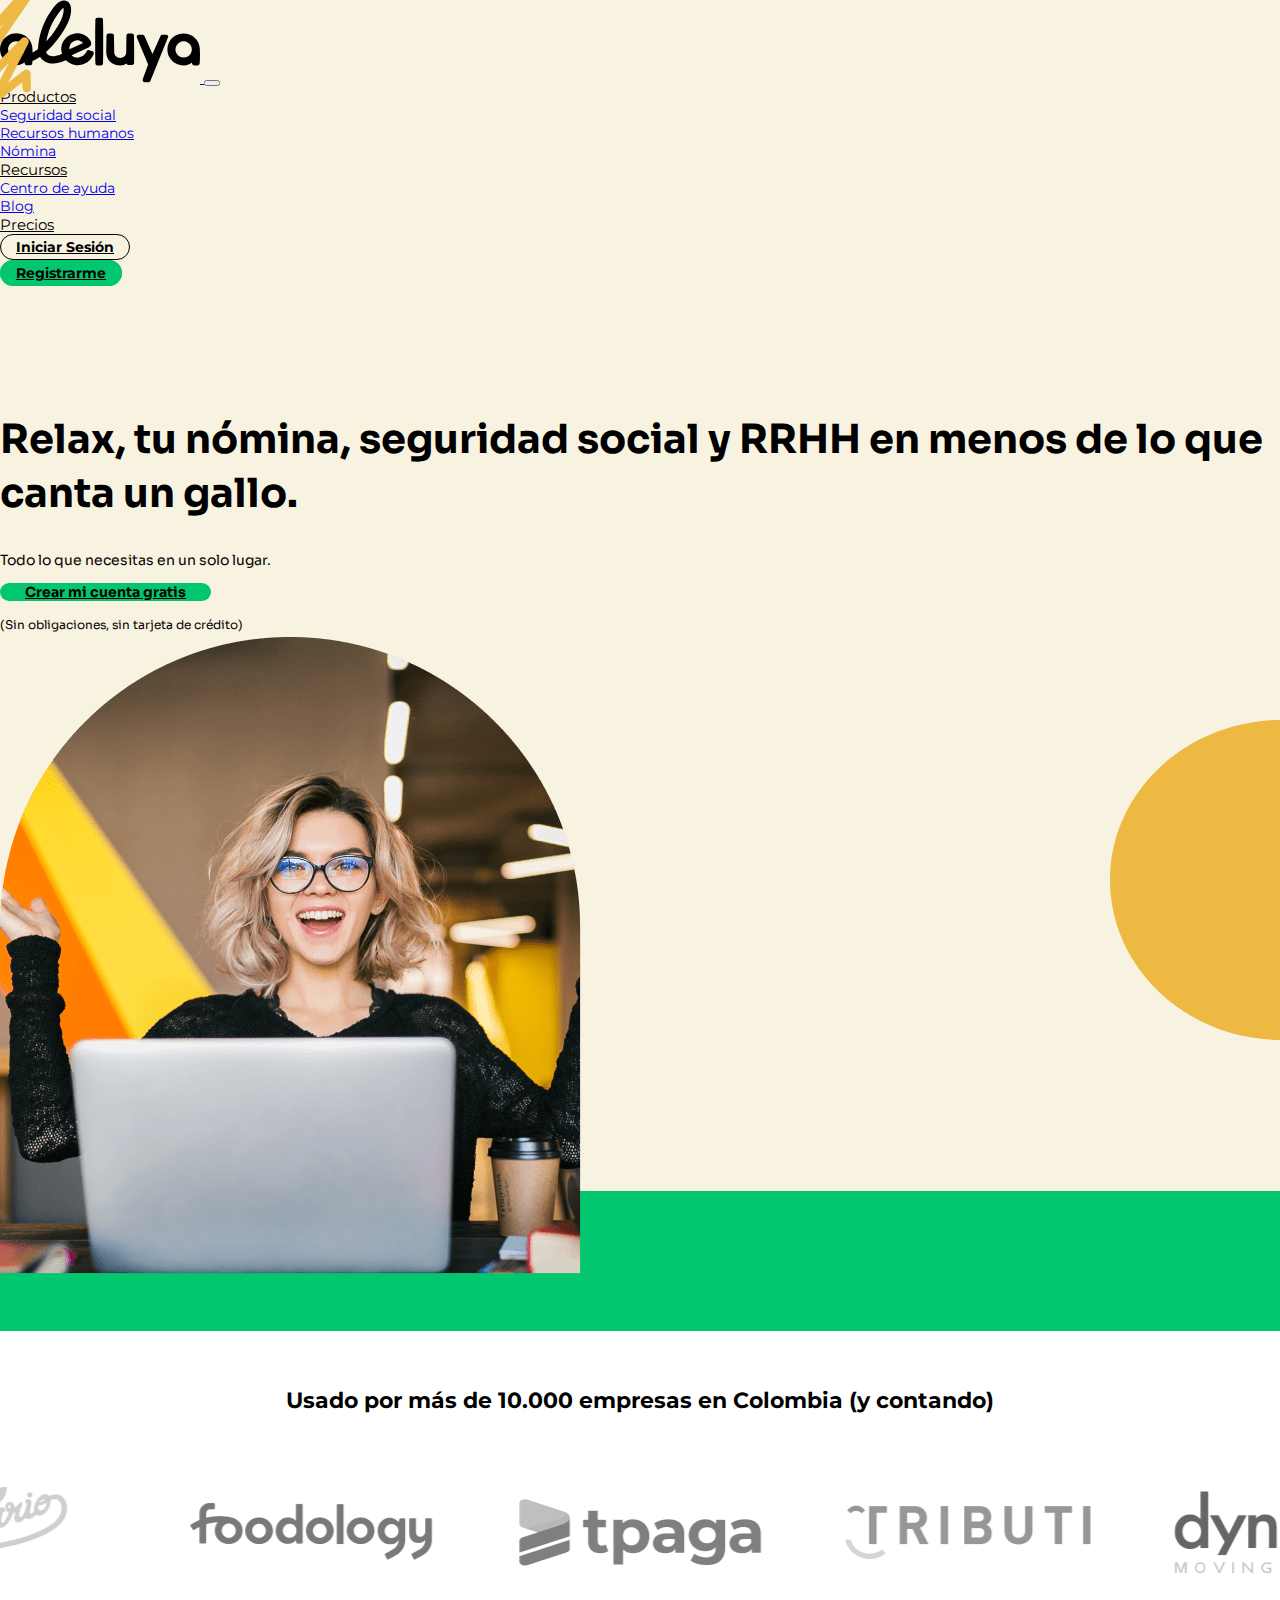
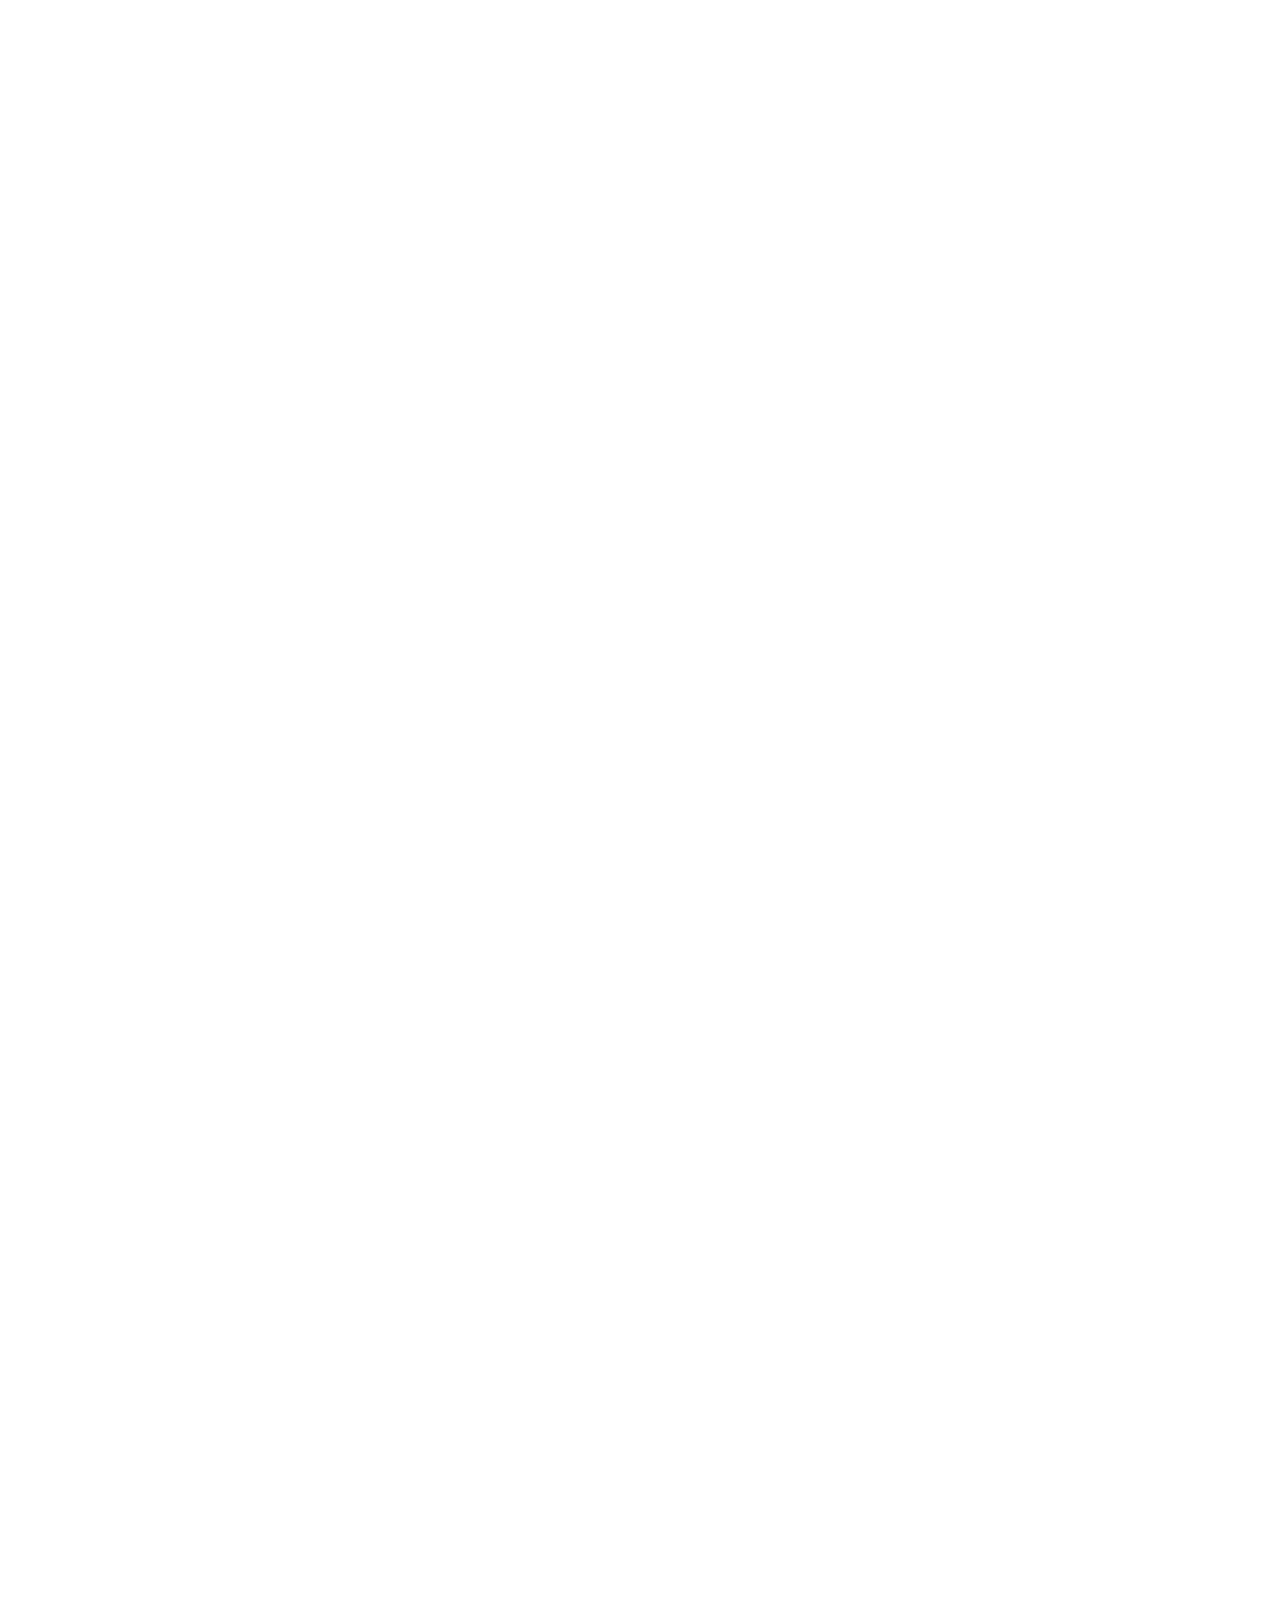
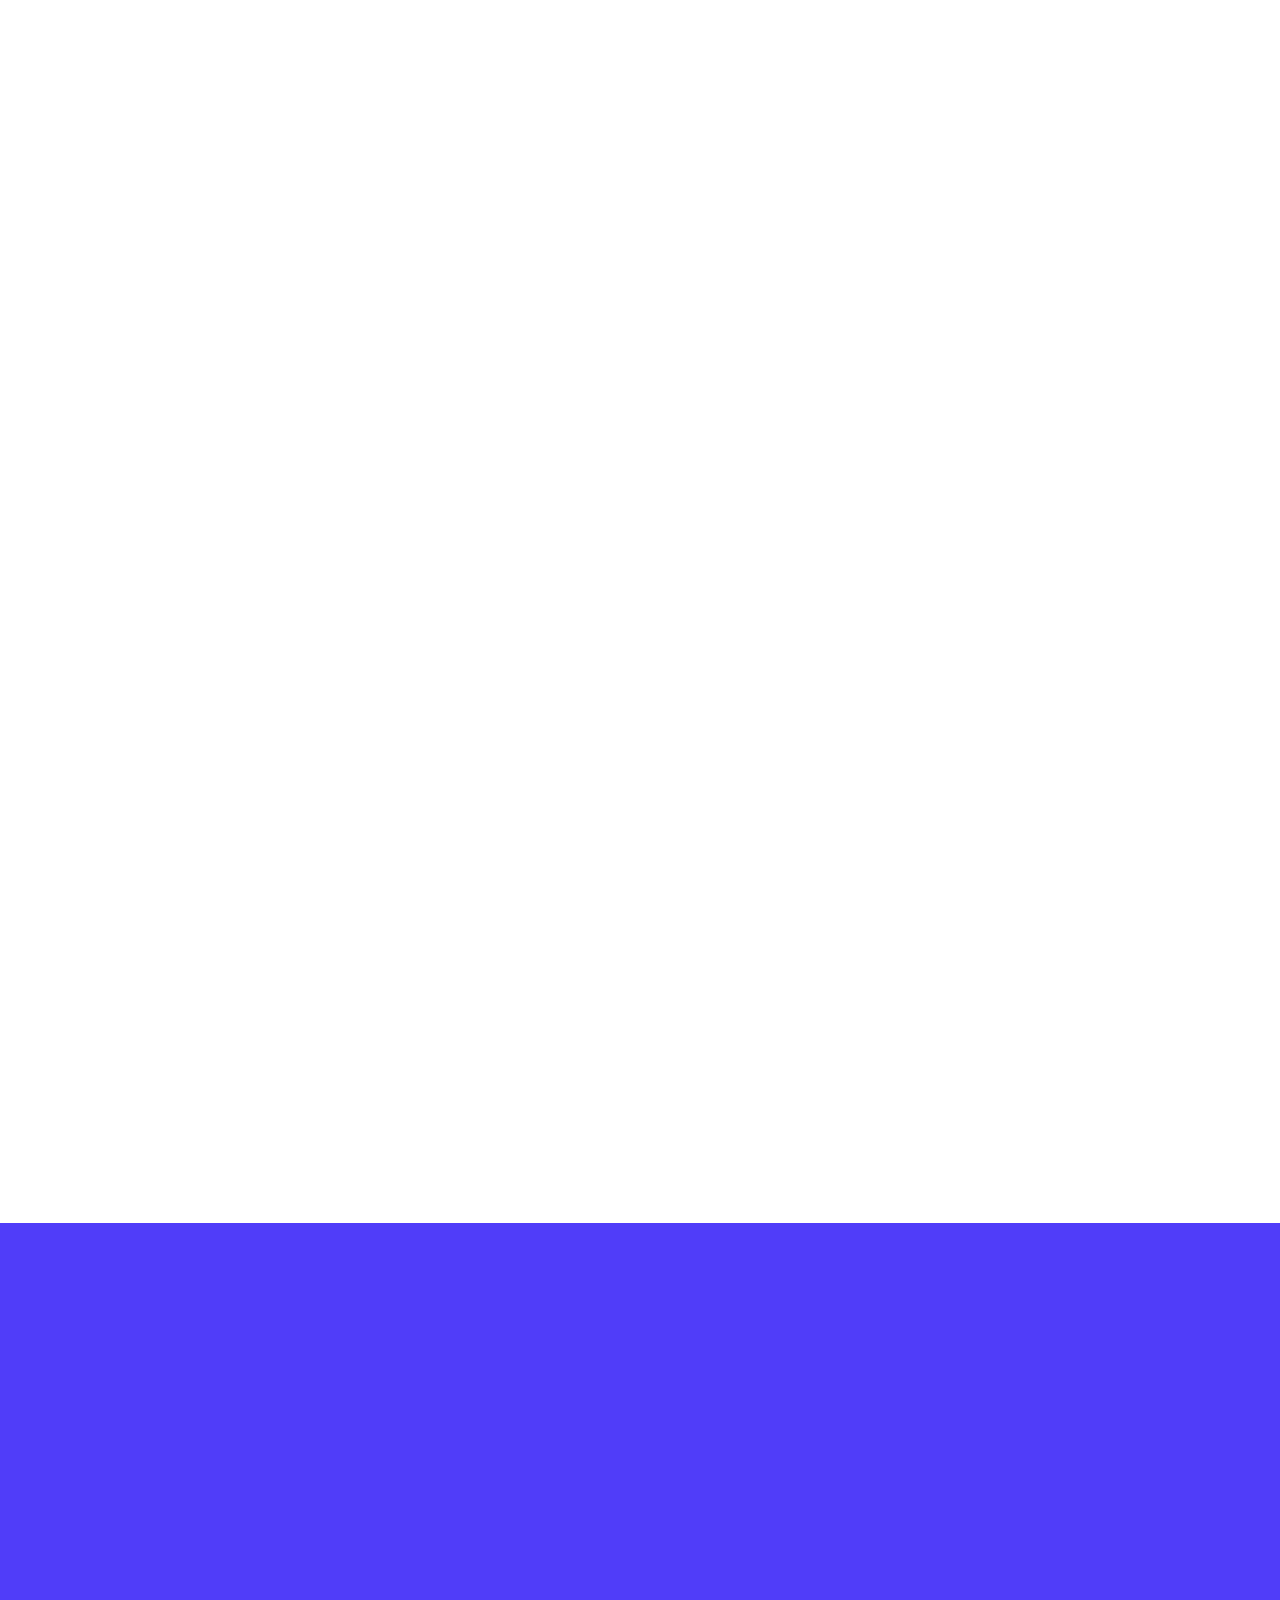
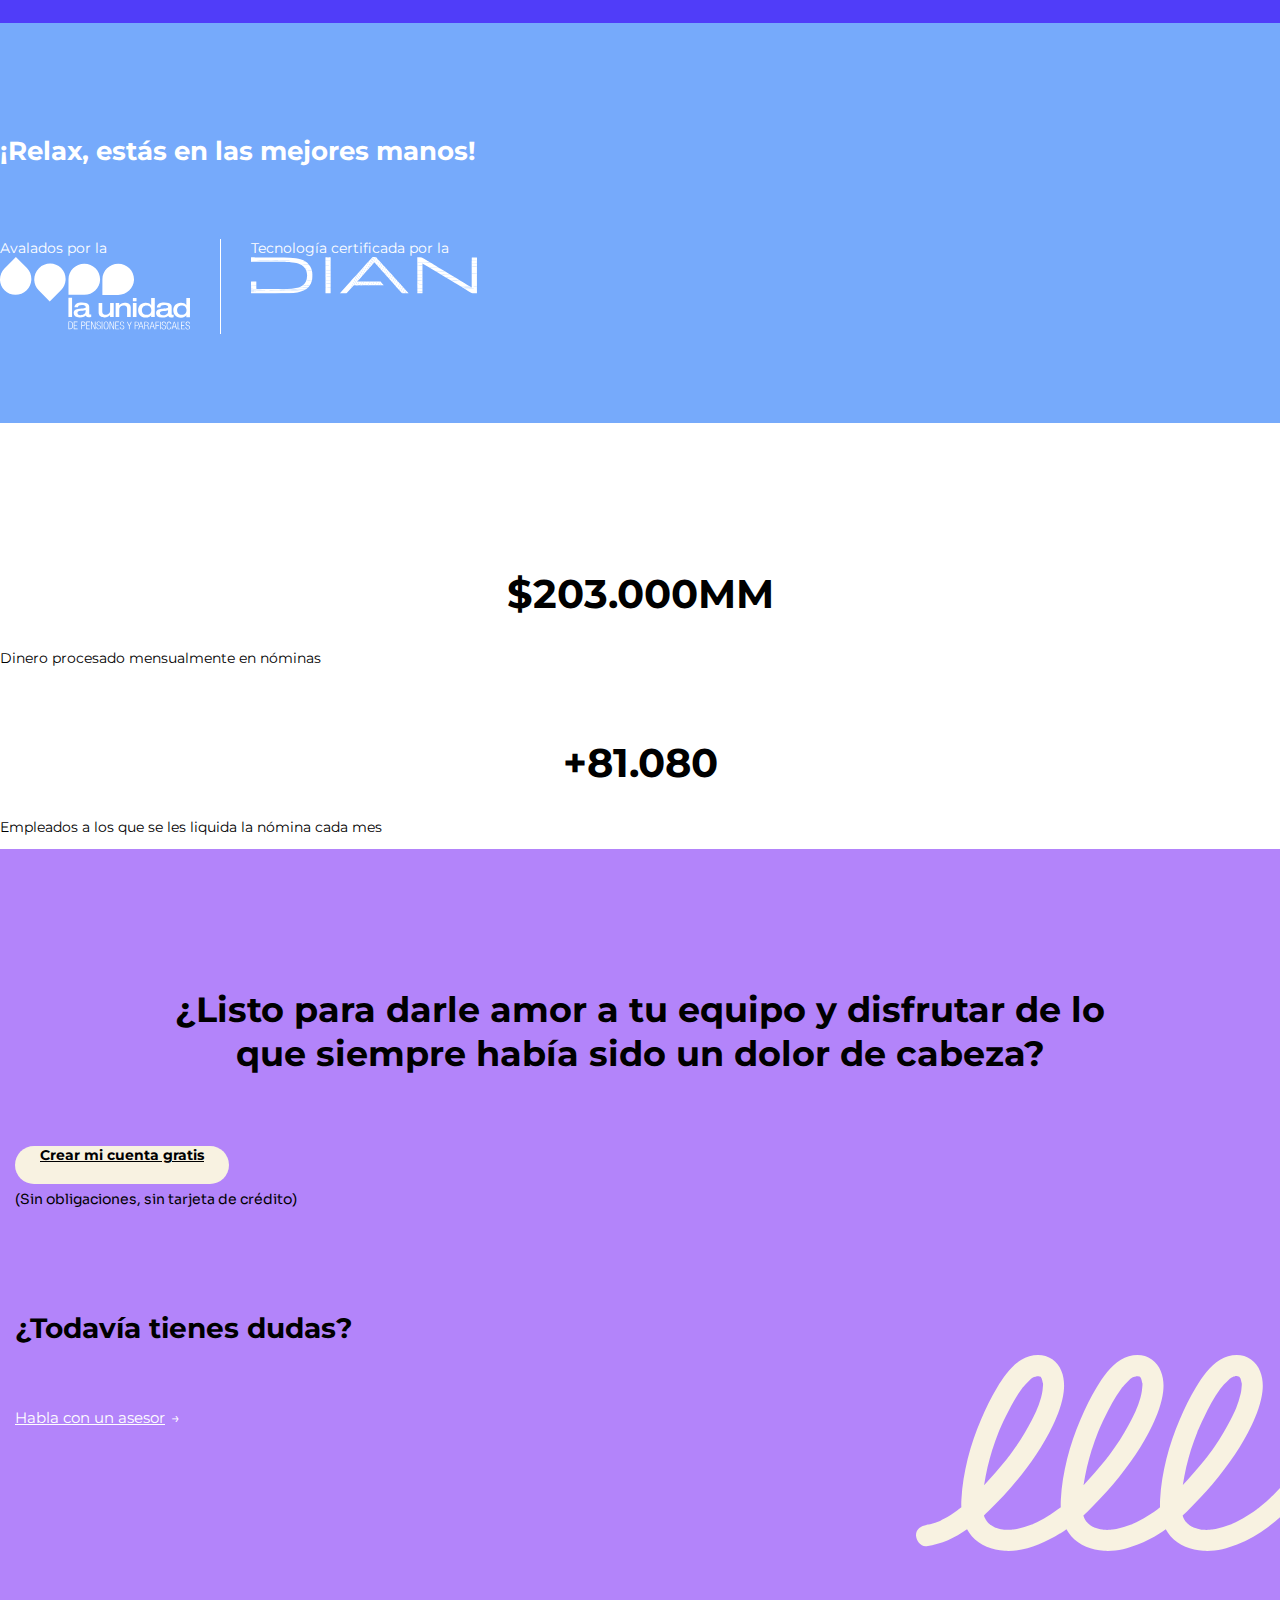
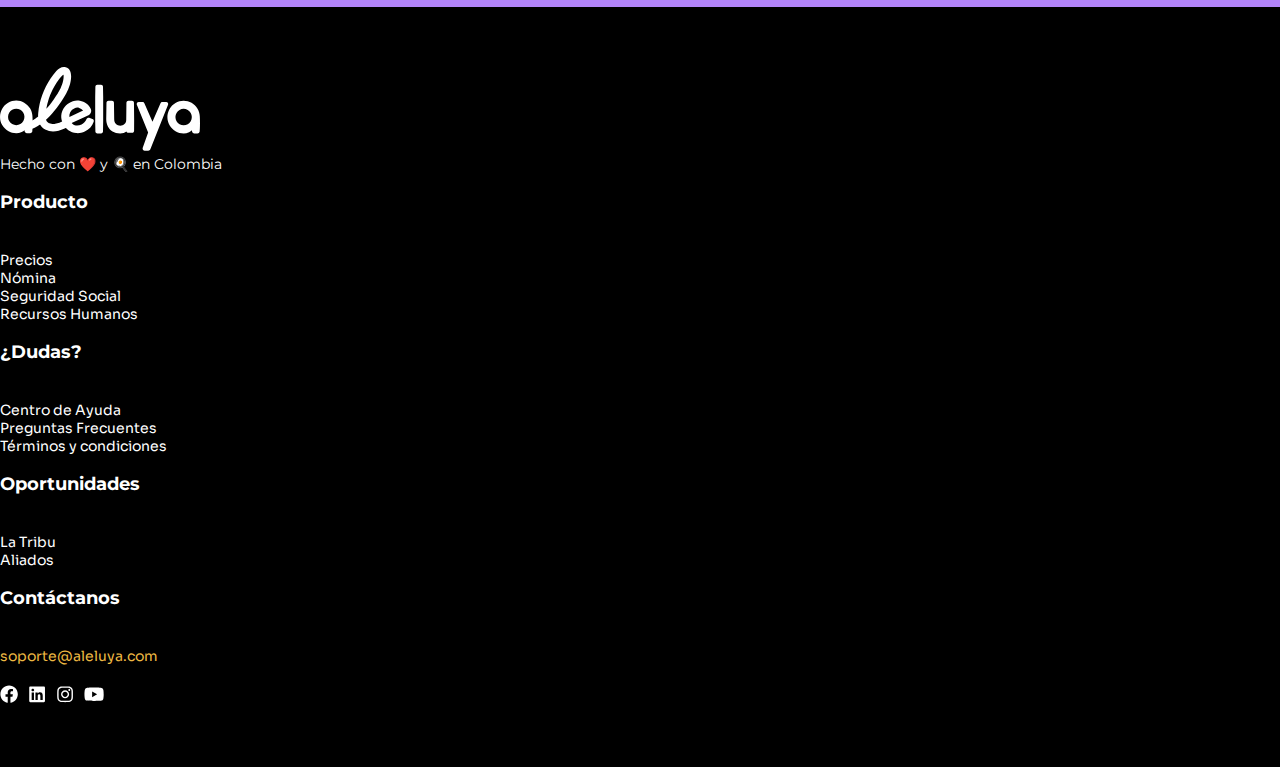
==== commit 3ed05d3e: "fixes" ====
--- a/index.html
+++ b/index.html
@@ -27,7 +27,7 @@
     <div class="container">
       <nav class="navbar navbar-expand-lg bg-body-tertiary py-0 py-lg-5">
         <div class="container-fluid">
-          <a class="navbar-brand" href="/">
+          <a class="navbar-brand me-0 pe-0 me-lg-5 pe-lg-5" href="/">
             <img src="./img/Logo.svg" alt="aleluya" />
           </a>
           <button class="navbar-toggler" type="button" data-bs-toggle="collapse" data-bs-target="#navbarText"
@@ -384,7 +384,7 @@
         </div>
         <div class="col-12 col-lg-2 mt-5 mt-lg-0">
           <h3>¿Dudas?</h3>
-          <a href="https://ayuda.aleluya.com/help">Centro de Ayuda</a>
+          <a href="https://ayuda.aleluya.com/help" target="_blank">Centro de Ayuda</a>
           <a href="#">Preguntas Frecuentes</a>
           <a href="#">Términos y condiciones</a>
         </div>
@@ -395,7 +395,7 @@
         </div>
         <div class="col-12 col-lg-3 mt-5 mt-lg-0">
           <h3>Contáctanos</h3>
-          <a class="mailto" href="mailto:hola@aleluya.com">hola@aleluya.com</a>
+          <a class="mailto" href="mailto:soporte@aleluya.com">soporte@aleluya.com</a>
           <div class="wrap-rrss">
             <a href="#"><img src="../img/fb.svg" alt="facebook" /></a>
             <a href="#"><img src="../img/in.svg" alt="linkedin" /></a>
--- a/css/style.css
+++ b/css/style.css
@@ -848,6 +848,55 @@
   bottom: -20px;
 }
 
+.misc9 {
+  width: 250px;
+  position: absolute;
+  left: -100px;
+  top: 10%;
+}
+
+.misc10 {
+  width: 140px;
+  position: absolute;
+  right: 0;
+  top: 280px;
+}
+
+.misc11 {
+  width: 120px;
+  position: absolute;
+  left: 0;
+  top: 230px;
+}
+
+.misc12 {
+  width: 140px;
+  position: absolute;
+  right: 190px;
+  top: 210px;
+}
+
+.misc13 {
+  width: 70px;
+  position: absolute;
+  left: -120px;
+  top: 190px;
+}
+
+.circle-yellow {
+  background: transparent url(../img/circleyellow.svg) no-repeat left center /
+    12%;
+}
+
+.circle-green {
+  background: transparent url(../img/circlegreen.svg) no-repeat 0px 10px/ 10%;
+  line-height: 30px;
+}
+
+.circle-blue {
+  background: transparent url(../img/circleblue.svg) no-repeat 0px 40px/ 10%;
+  line-height: 30px;
+}
 @media screen and (orientation: portrait) {
   :root {
     --font-size: 12px;
@@ -872,7 +921,12 @@
   .misc5,
   .misc6,
   .misc7,
-  .misc8 {
+  .misc8,
+  .misc9,
+  .misc10,
+  .misc11,
+  .misc12,
+  .misc13 {
     display: none;
   }
 
@@ -943,6 +997,11 @@
     justify-content: center;
   }
 
+  .time-toggle li:nth-child(2)::after {
+    right: -20px;
+    top: 40px;
+  }
+
   .client-img {
     height: 576px;
     background: unset;
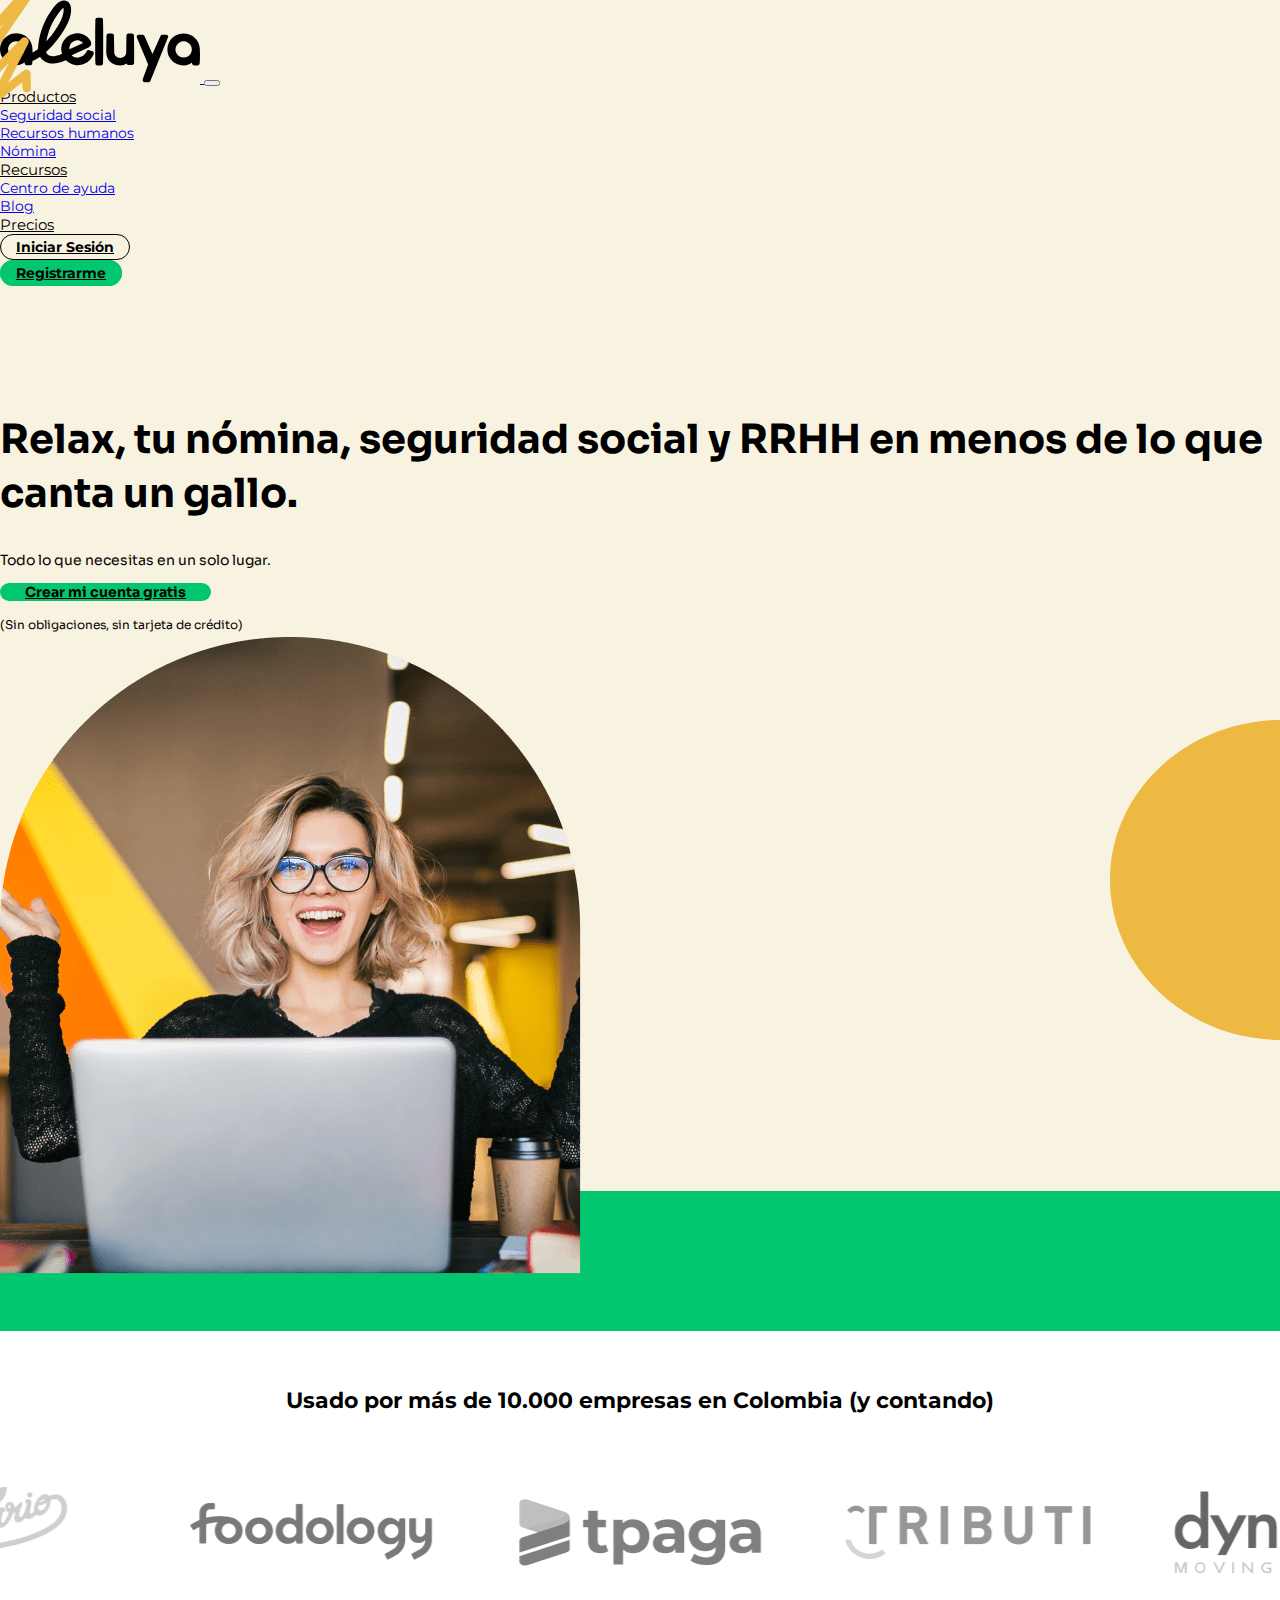
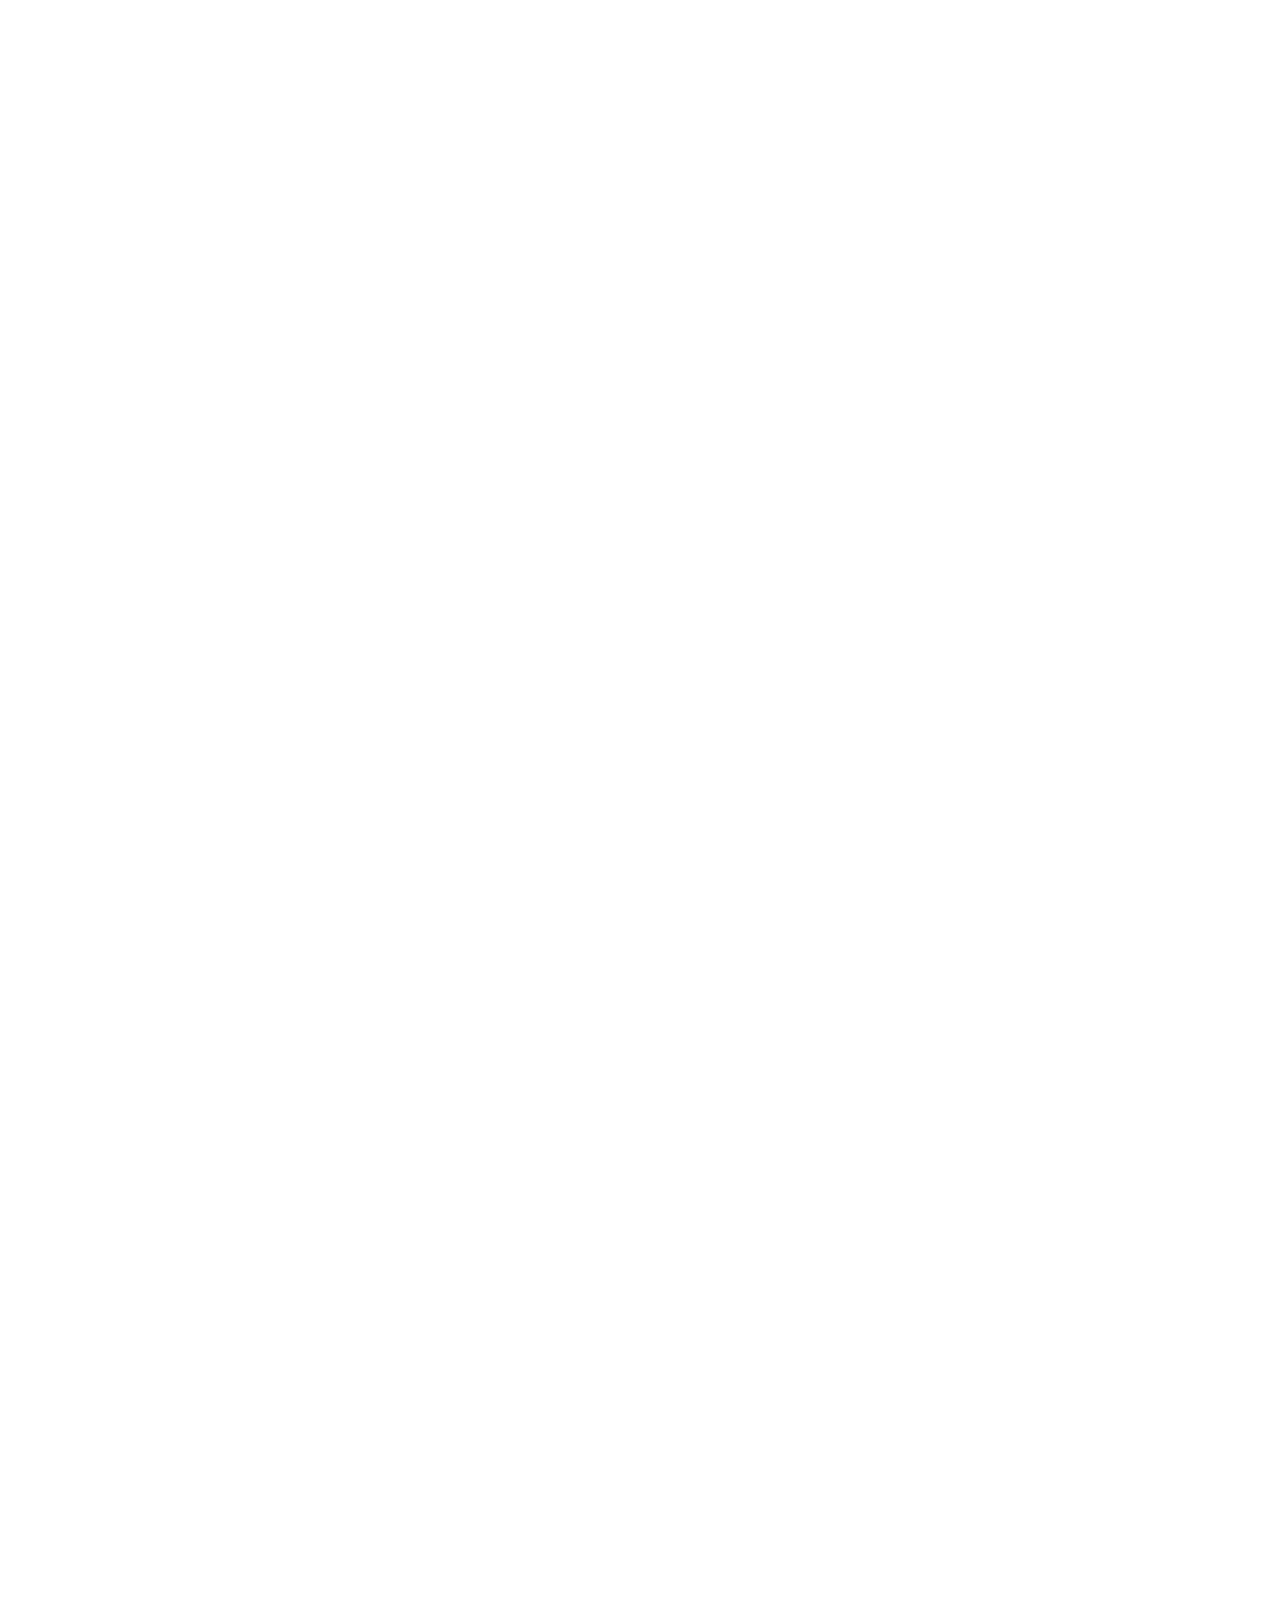
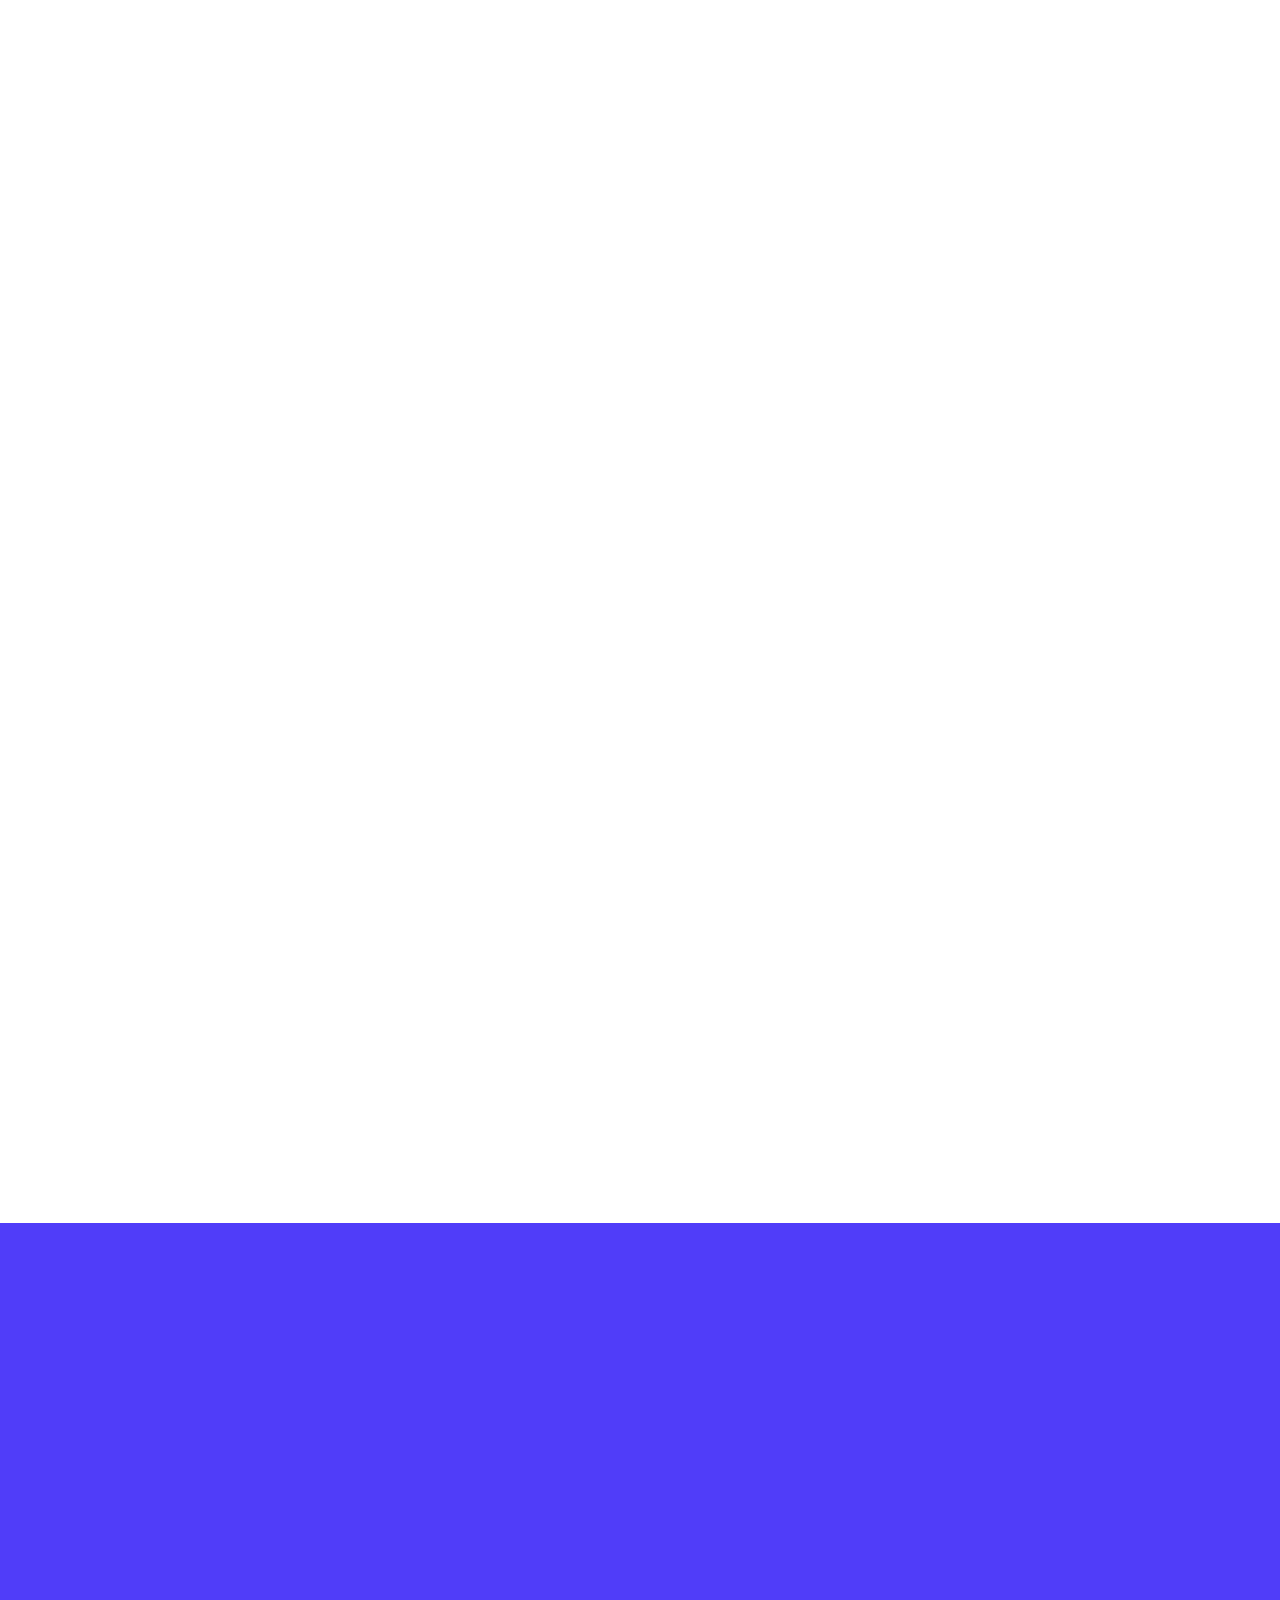
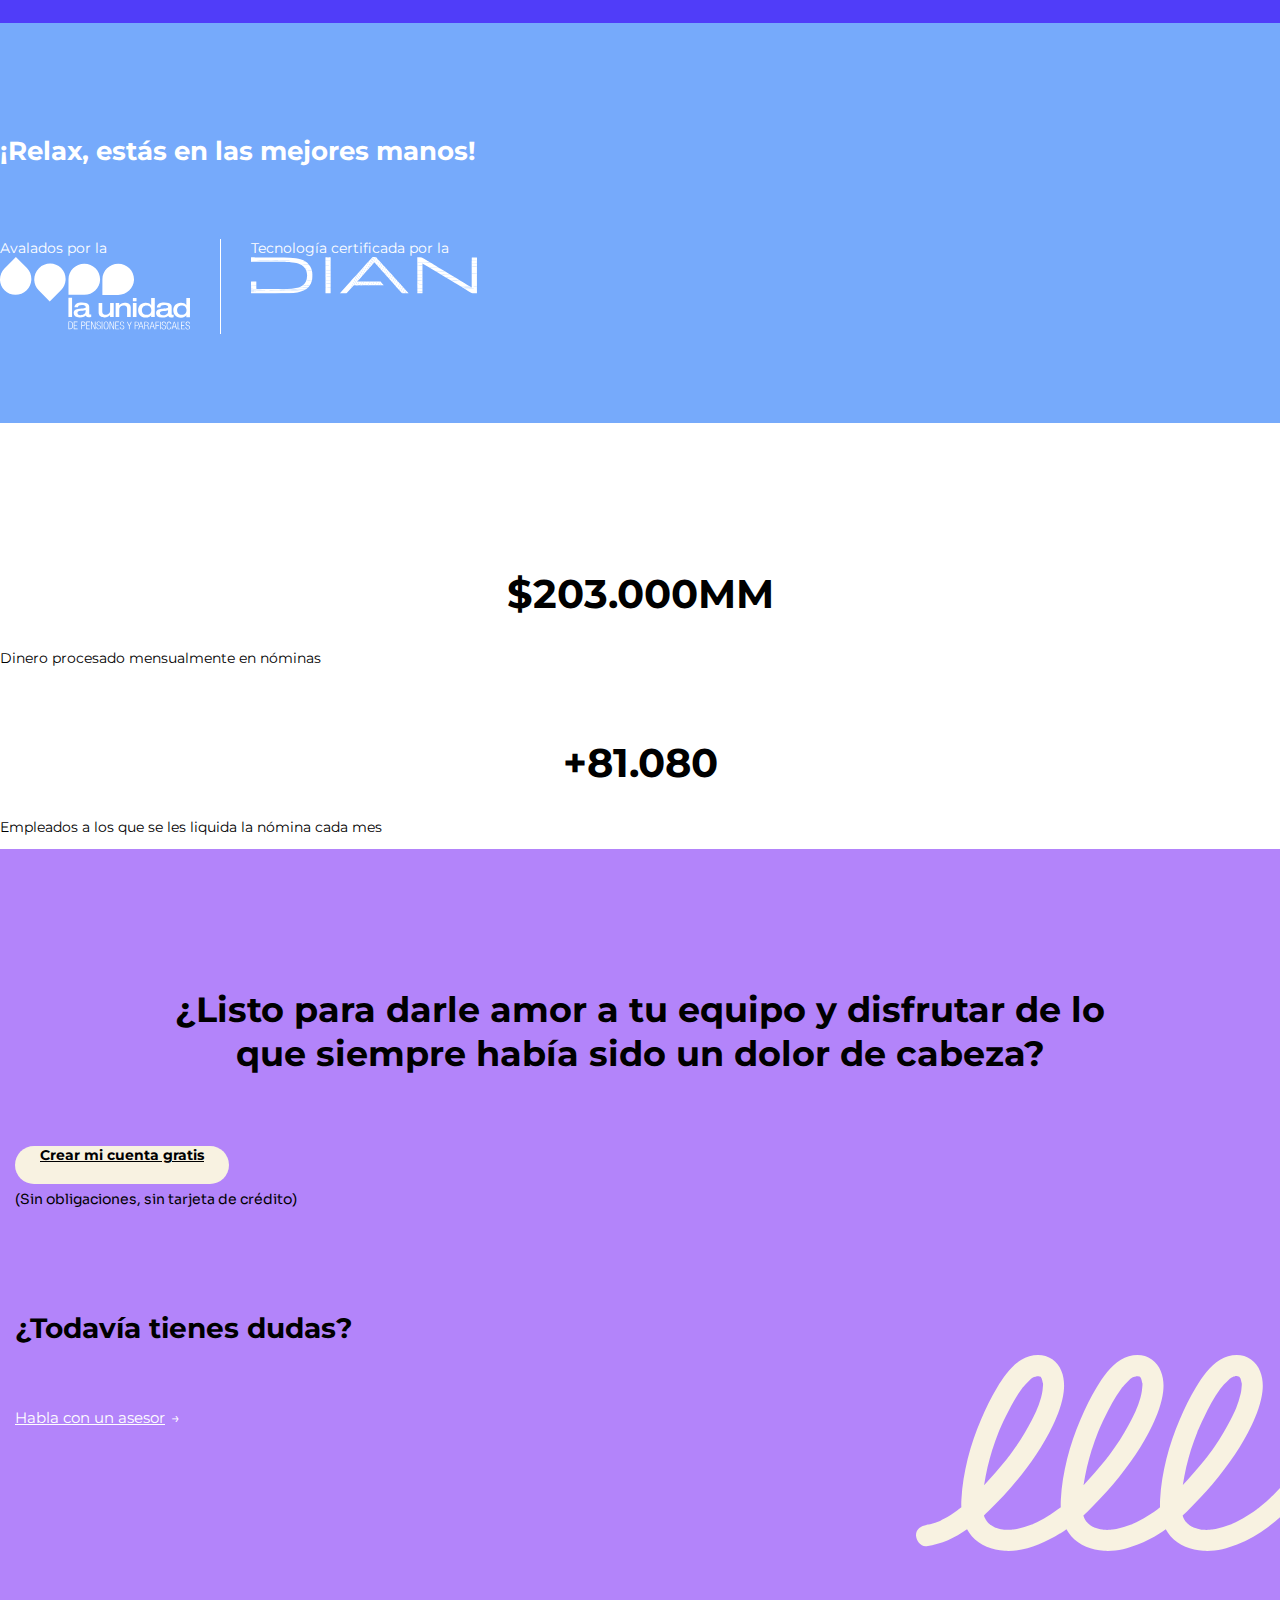
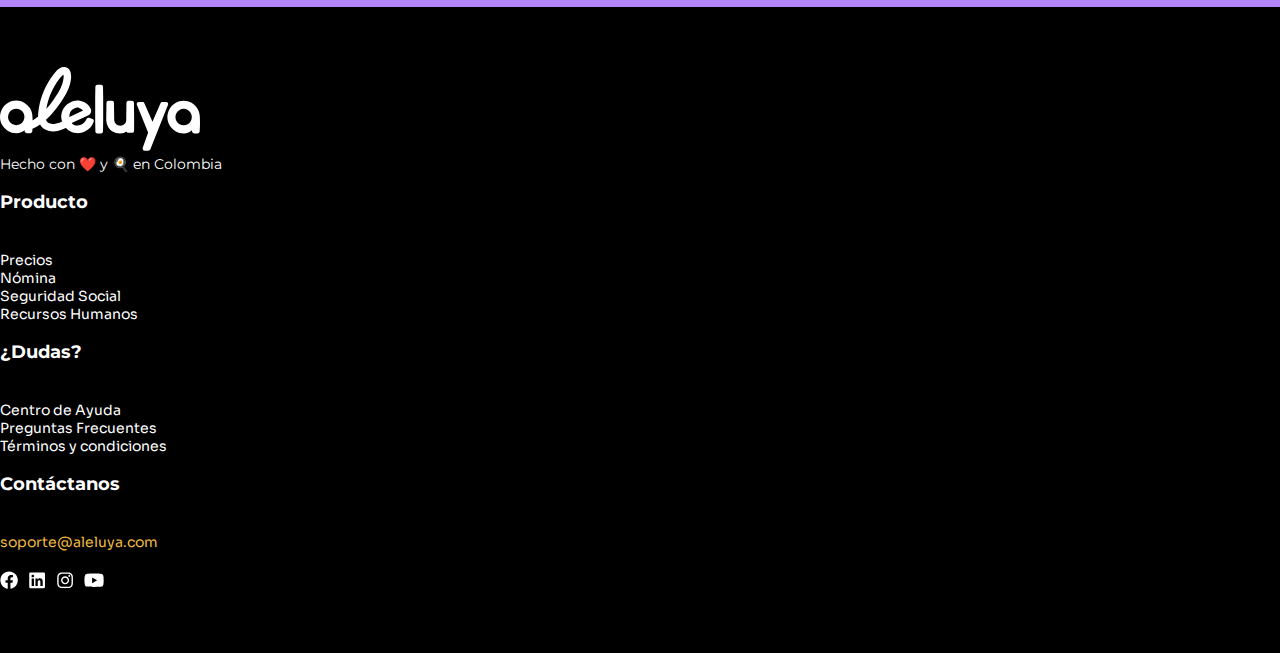
==== commit 59b52879: "qa fix" ====
--- a/index.html
+++ b/index.html
@@ -63,7 +63,7 @@
               </li>
 
               <li class="nav-item">
-                <a class="nav-link" href="/Precios">Precios</a>
+                <a class="nav-link" href="/precios">Precios</a>
               </li>
             </ul>
             <ul class="navbar-nav ms-auto mb-2 mb-lg-0">
@@ -377,7 +377,7 @@
         </div>
         <div class="col-12 col-lg-2 mt-5 mt-lg-0">
           <h3>Producto</h3>
-          <a href="/Precios">Precios</a>
+          <a href="/precios">Precios</a>
           <a href="/Nomina">Nómina</a>
           <a href="/SeguridadSocial/">Seguridad Social</a>
           <a href="/RecursosHumanos">Recursos Humanos</a>
@@ -389,18 +389,26 @@
           <a href="#">Términos y condiciones</a>
         </div>
         <div class="col-12 col-lg-2 mt-5 mt-lg-0">
-          <h3>Oportunidades</h3>
+          <!-- <h3>Oportunidades</h3>
           <a href="#">La Tribu</a>
-          <a href="#">Aliados</a>
+          <a href="#">Aliados</a> -->
         </div>
         <div class="col-12 col-lg-3 mt-5 mt-lg-0">
           <h3>Contáctanos</h3>
           <a class="mailto" href="mailto:soporte@aleluya.com">soporte@aleluya.com</a>
           <div class="wrap-rrss">
-            <a href="#"><img src="../img/fb.svg" alt="facebook" /></a>
-            <a href="#"><img src="../img/in.svg" alt="linkedin" /></a>
-            <a href="#"><img src="../img/ins.svg" alt="Instagram" /></a>
-            <a href="#"><img src="../img/ut.svg" alt="YouTube" /></a>
+            <a href="https://www.facebook.com/EfectoAleluya" target="_blank">
+              <img src="../img/fb.svg" alt="facebook" />
+            </a>
+            <a href="https://www.linkedin.com/company/efectoaleluya/" target="_blank">
+              <img src="../img/in.svg" alt="linkedin" />
+            </a>
+            <a href="https://www.instagram.com/efecto.aleluya/" target="_blank">
+              <img src="../img/ins.svg" alt="Instagram" />
+            </a>
+            <a href="https://www.youtube.com/@EfectoAleluya" target="_blank">
+              <img src="../img/ut.svg" alt="YouTube" />
+            </a>
           </div>
         </div>
       </div>
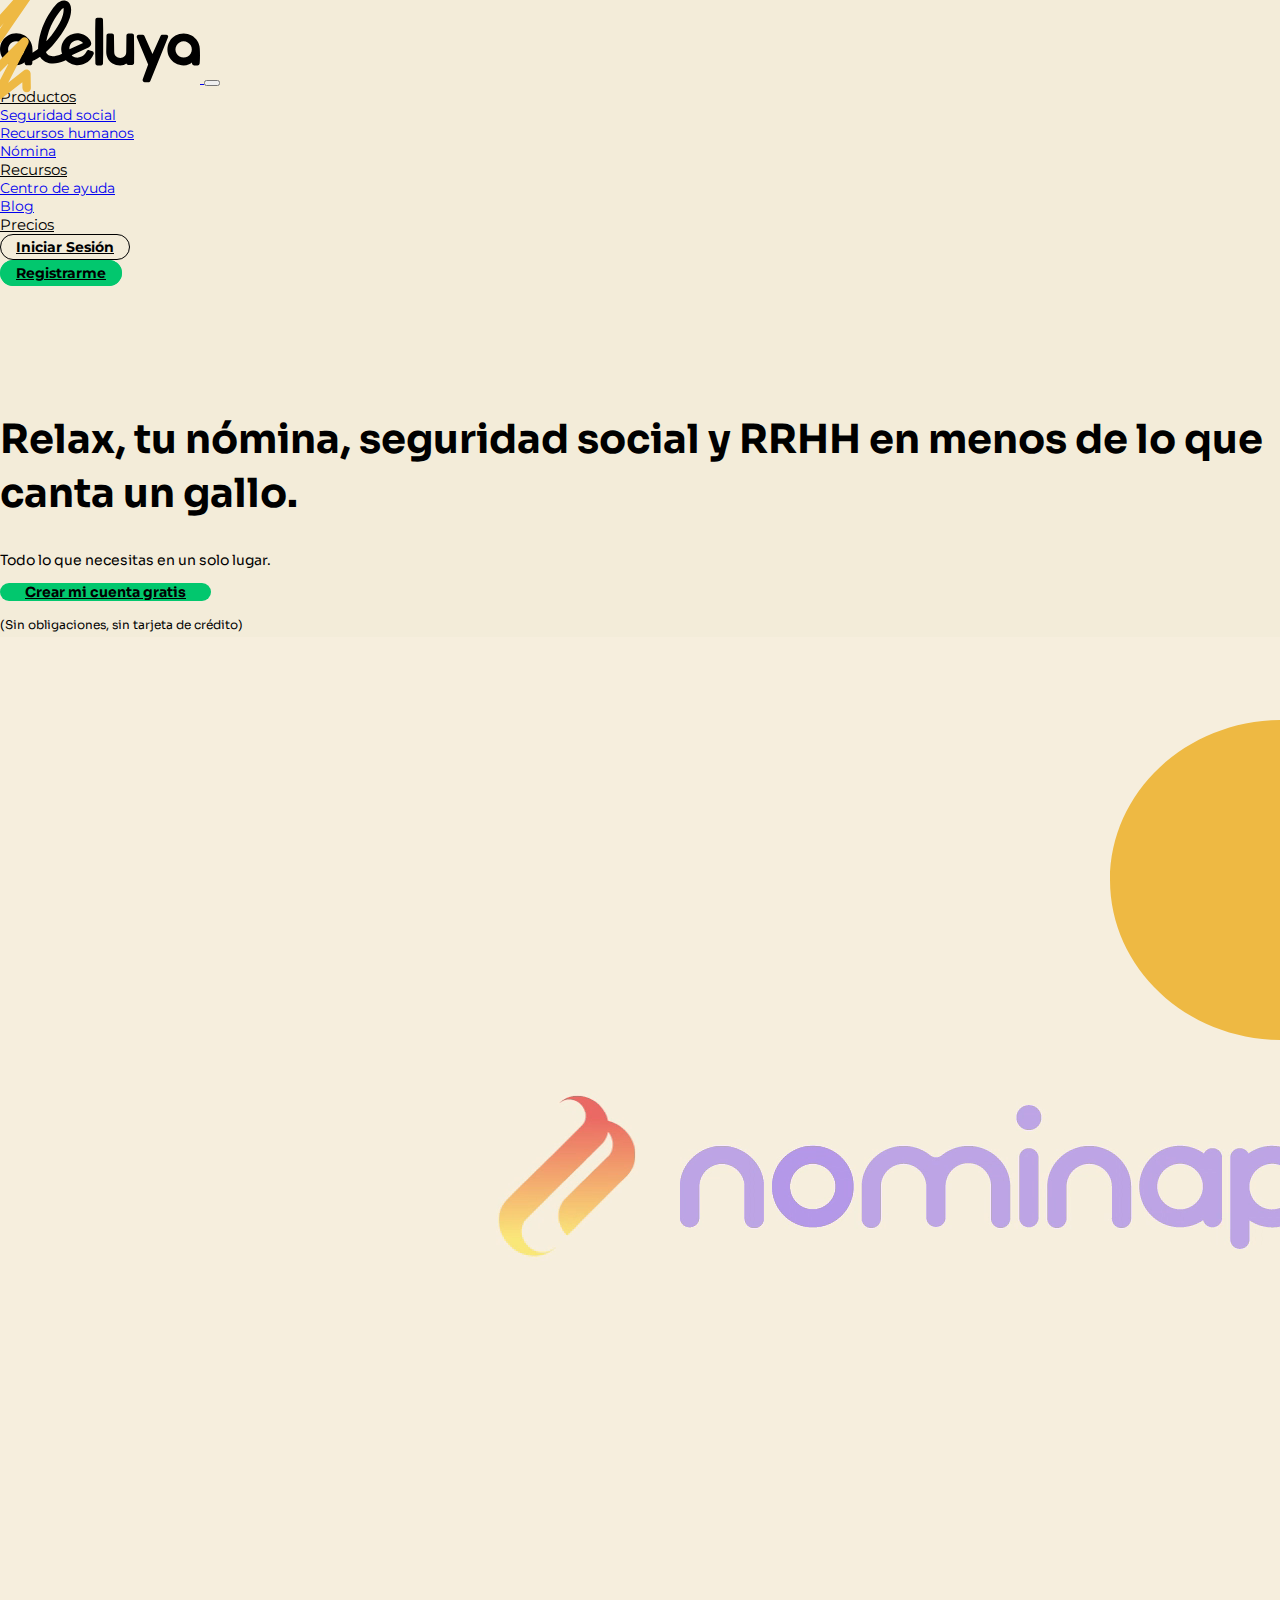
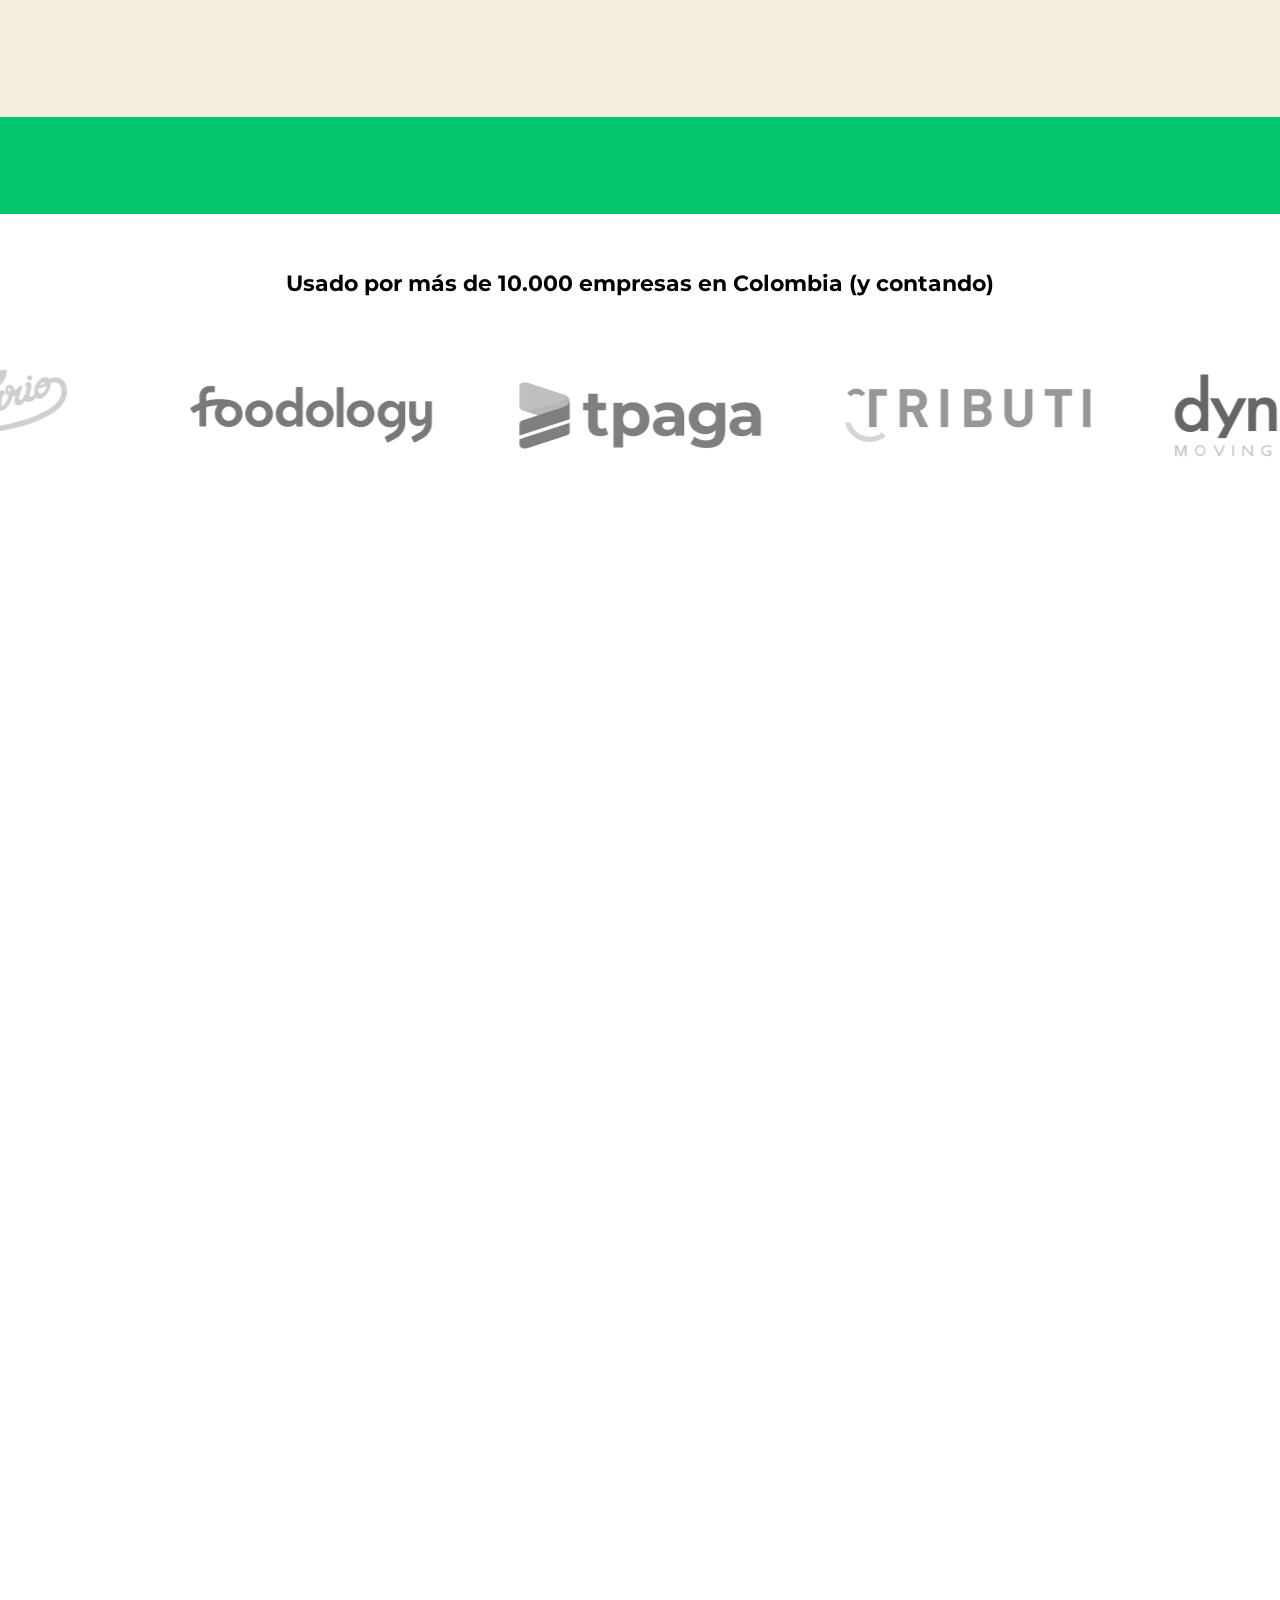
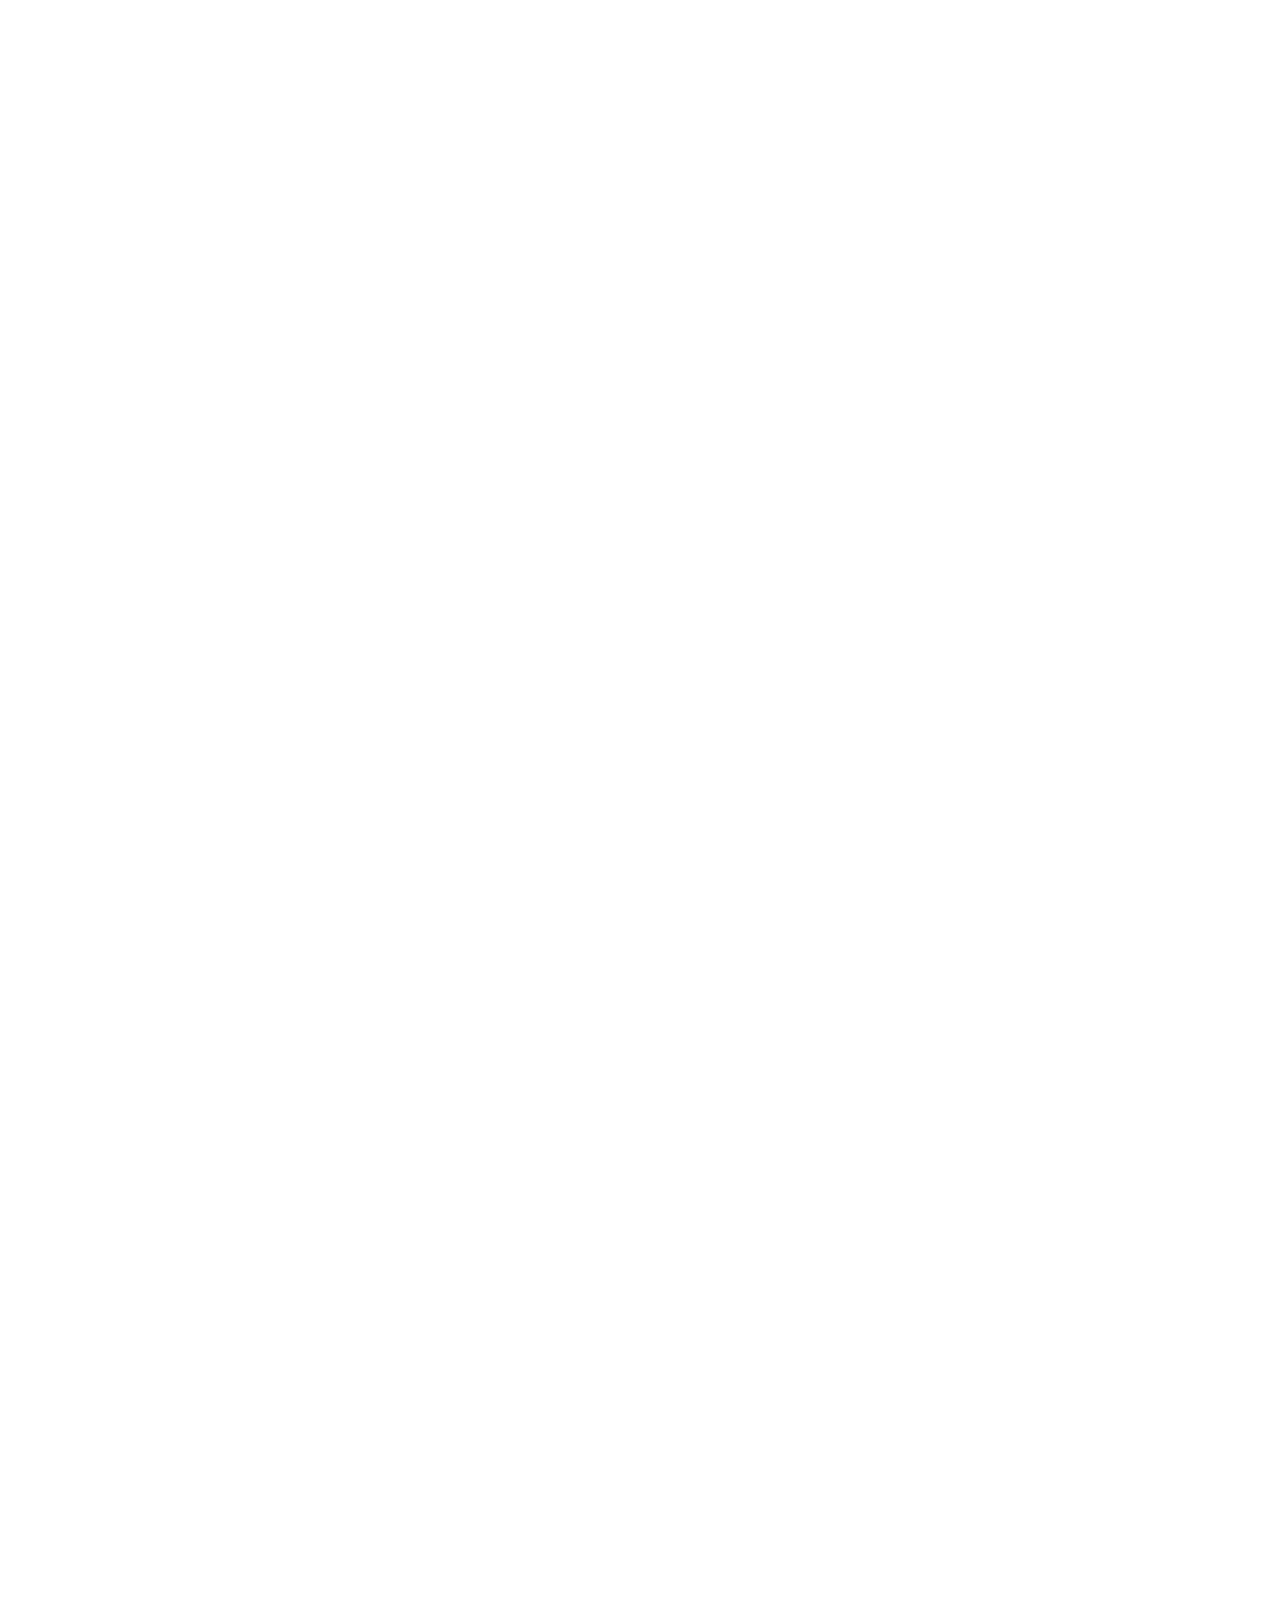
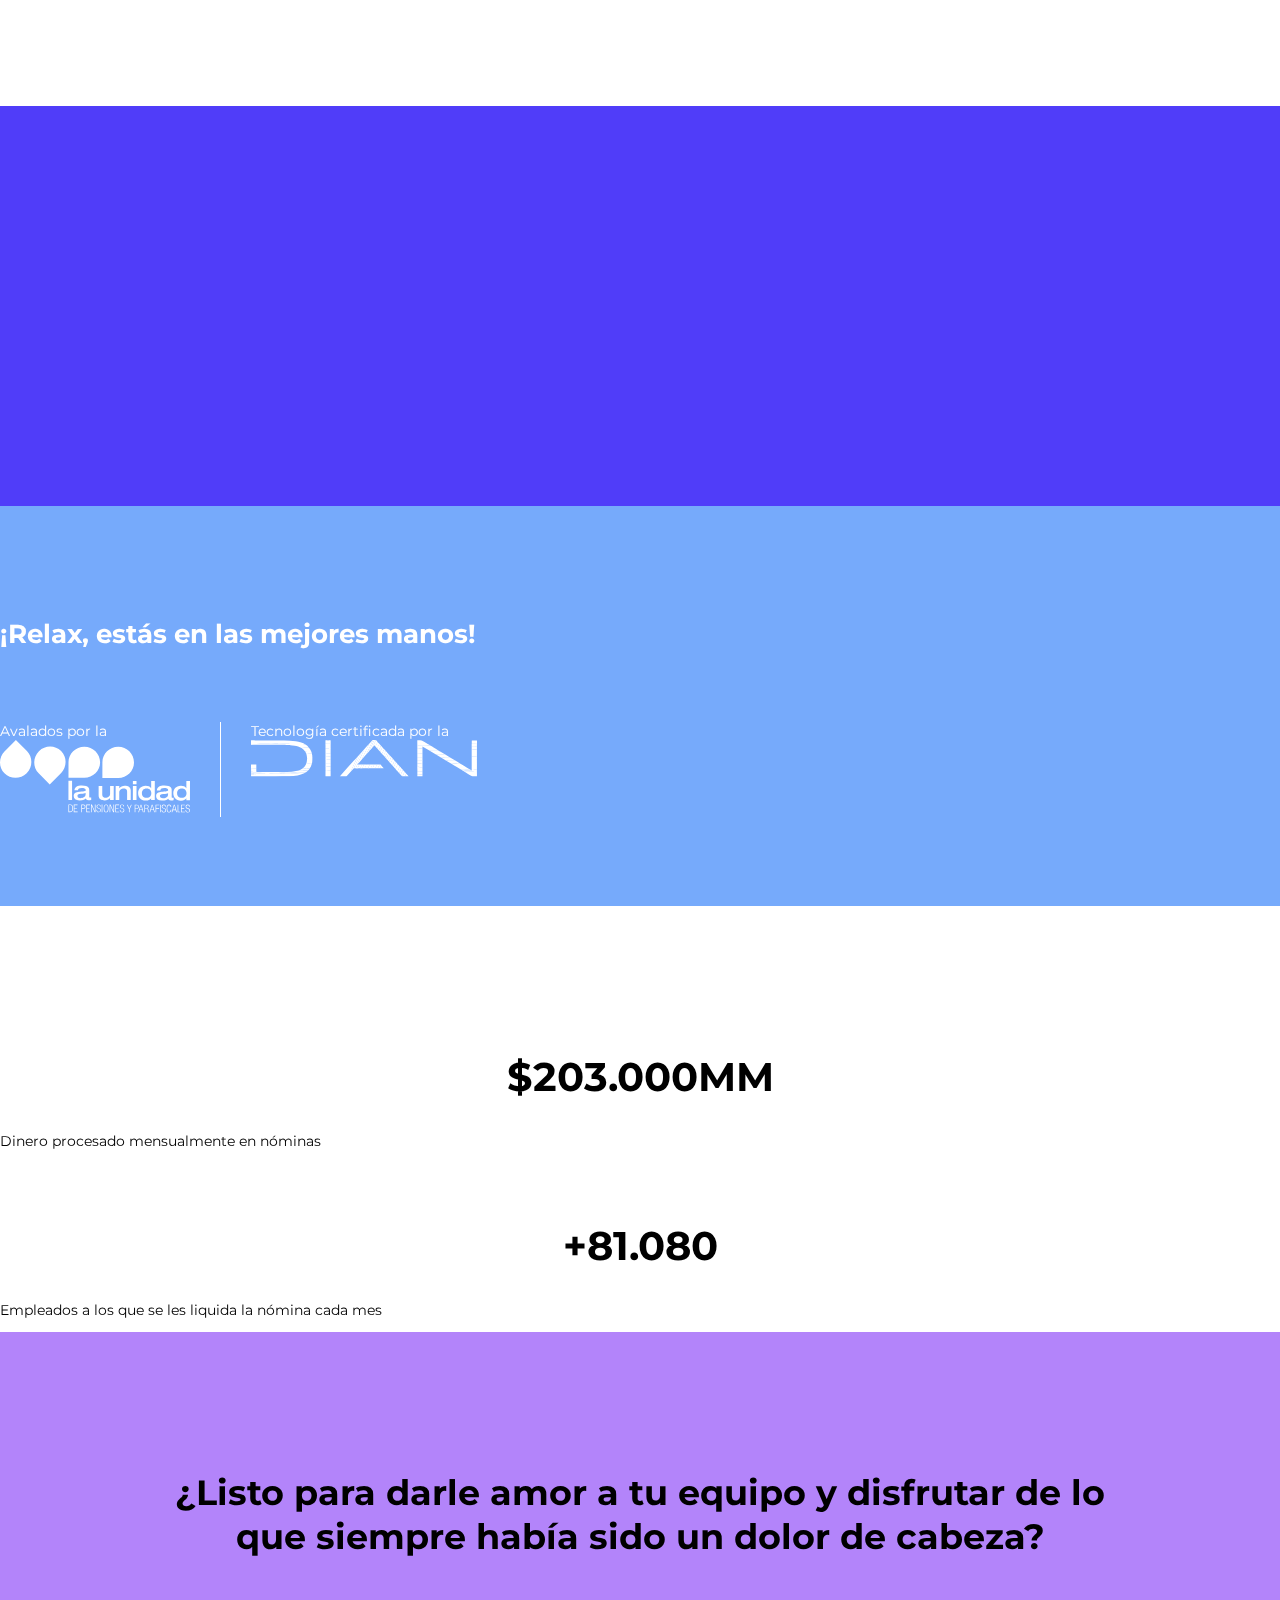
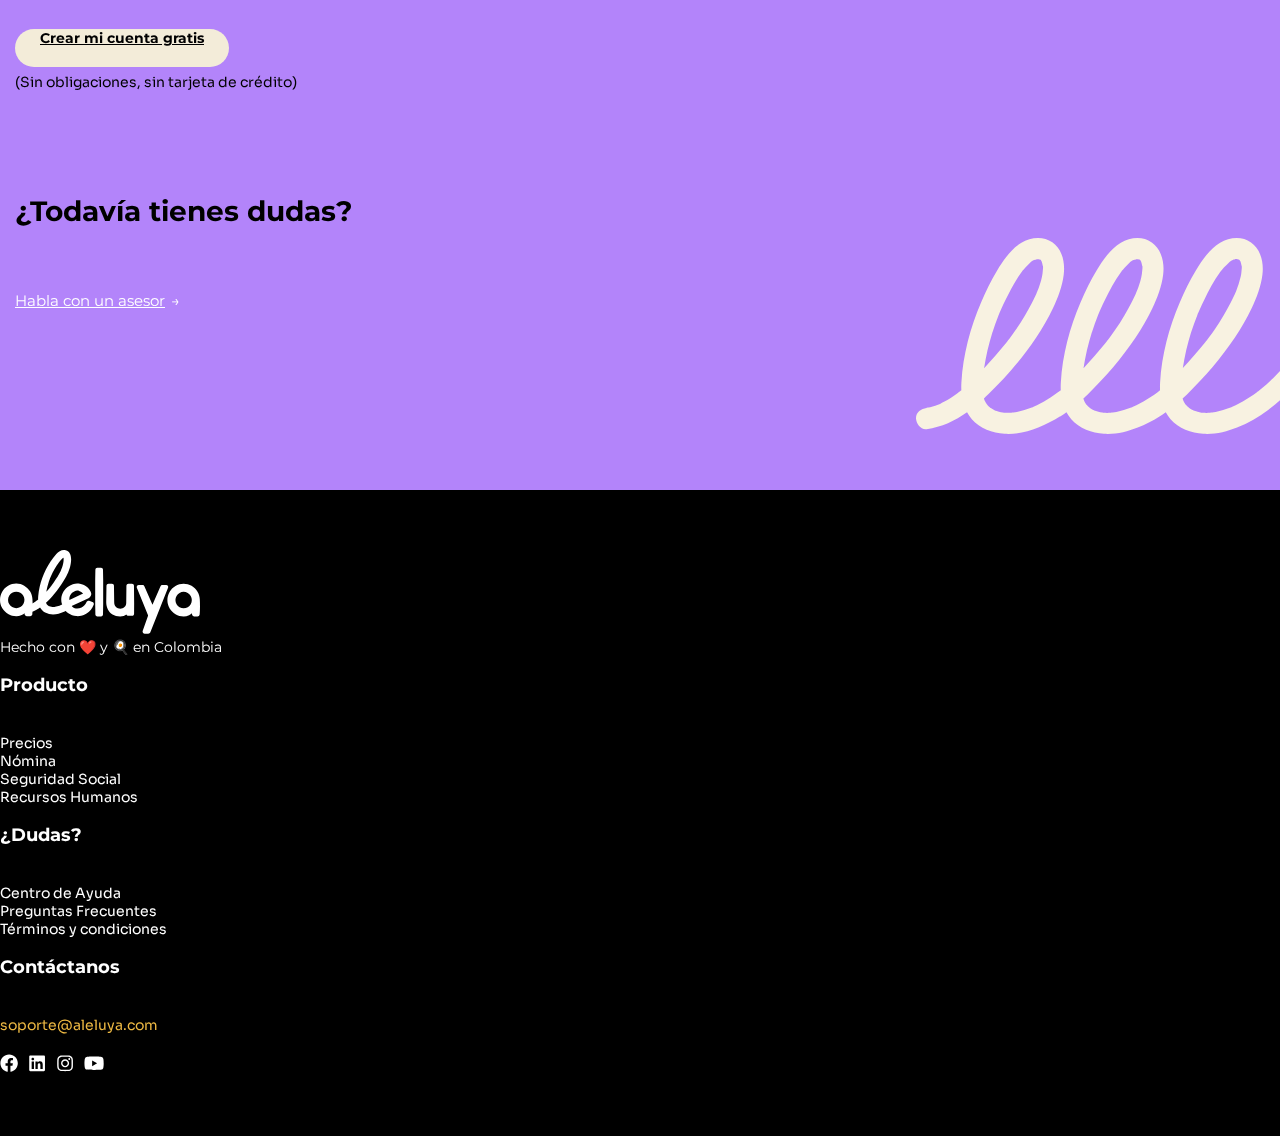
==== commit 1660b52b: "video home" ====
--- a/index.html
+++ b/index.html
@@ -96,8 +96,12 @@
           <span>(Sin obligaciones, sin tarjeta de crédito)</span>
         </div>
         <div class="col-12 col-lg-6 position-relative">
-          <img class="img-fluid" src="./img/herohome.png" alt="hero home" />
-          <img class="misc1" src="./img/resorte.svg" data-wow-duration="2s" data-wow-delay="5s" alt="resort" />
+          <!-- <img class="img-fluid" src="./img/herohome.png" alt="hero home" /> -->
+          <video class="img-fluid video-hero" autoplay muted loop>
+            <source src="./img/aahd.mp4" type="video/mp4">
+            Your browser does not support the video tag.
+          </video>
+          <!-- <img class="misc1" src="./img/resorte.svg" data-wow-duration="2s" data-wow-delay="5s" alt="resort" /> -->
         </div>
       </div>
     </div>
--- a/css/style.css
+++ b/css/style.css
@@ -3,7 +3,7 @@
 :root {
   --gap-number: 10px;
   --first-color: #02c76e;
-  --cream-color: #f8f2e1;
+  --cream-color: #f3ecd9;
   --yellow-light-color: #ffe59d;
   --blue-color: #27b7ff;
   --blue-hard-color: #503df9;
@@ -67,7 +67,7 @@
 body#seguridad .hero-foot {
   background-color: var(--first-color);
   height: 140px;
-  margin-top: -140px;
+  margin-top: -100px;
 }
 
 body#producto .hero-foot {
@@ -121,6 +121,10 @@
 
 .hero span {
   font-size: 12px;
+}
+
+.video-hero {
+  min-height: 500px;
 }
 
 .time-toggle {
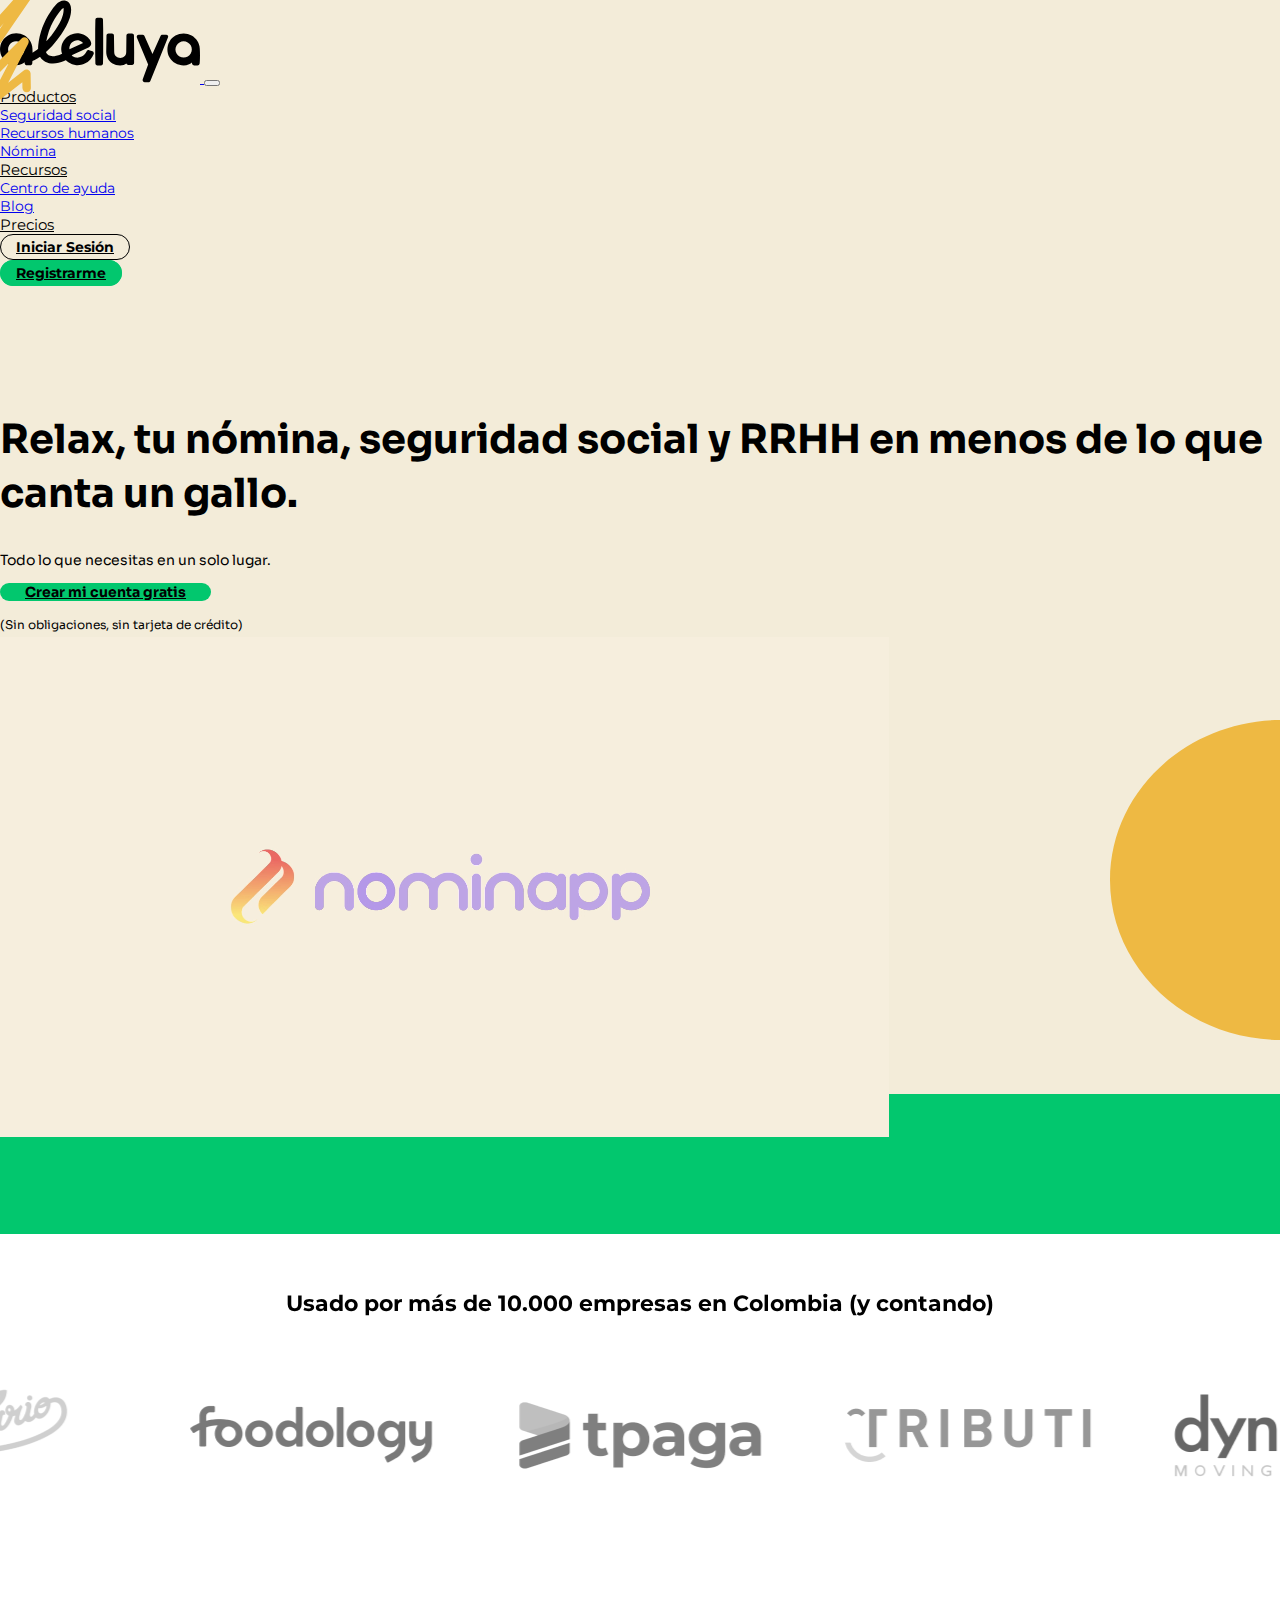
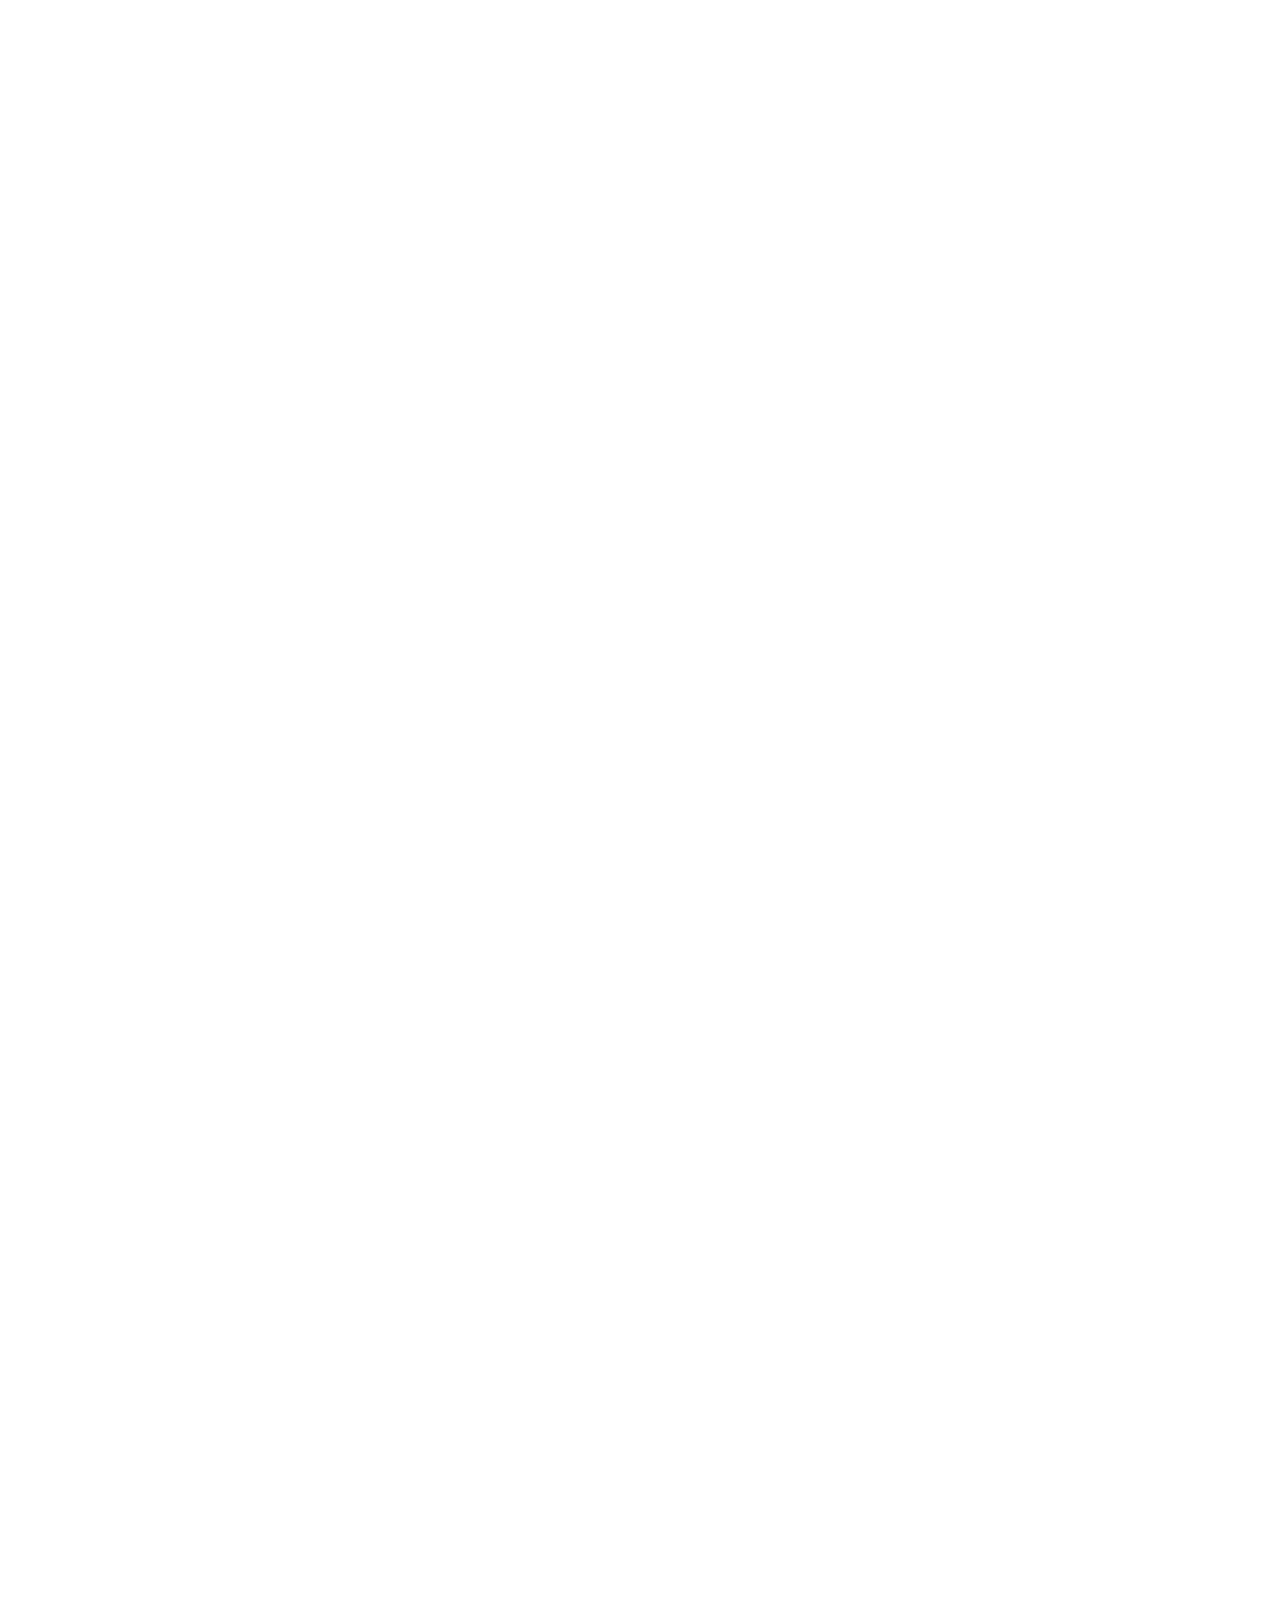
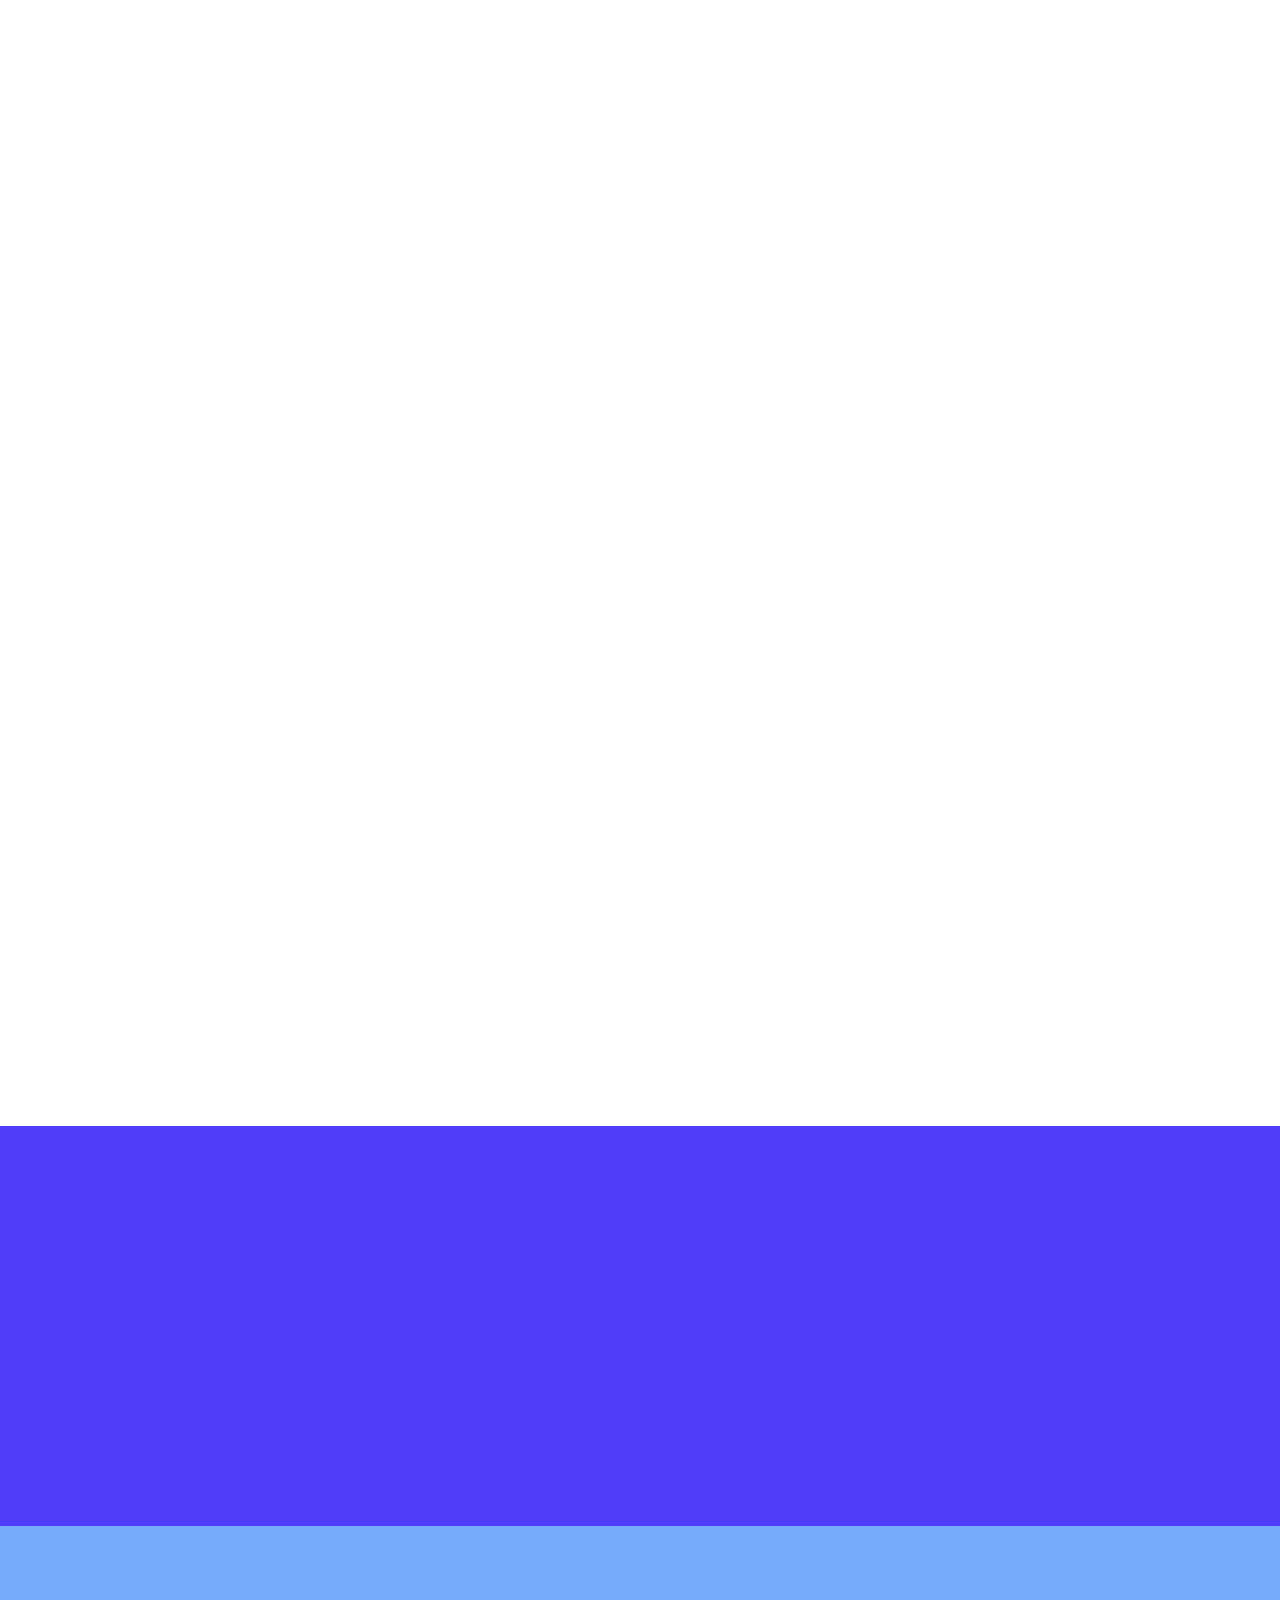
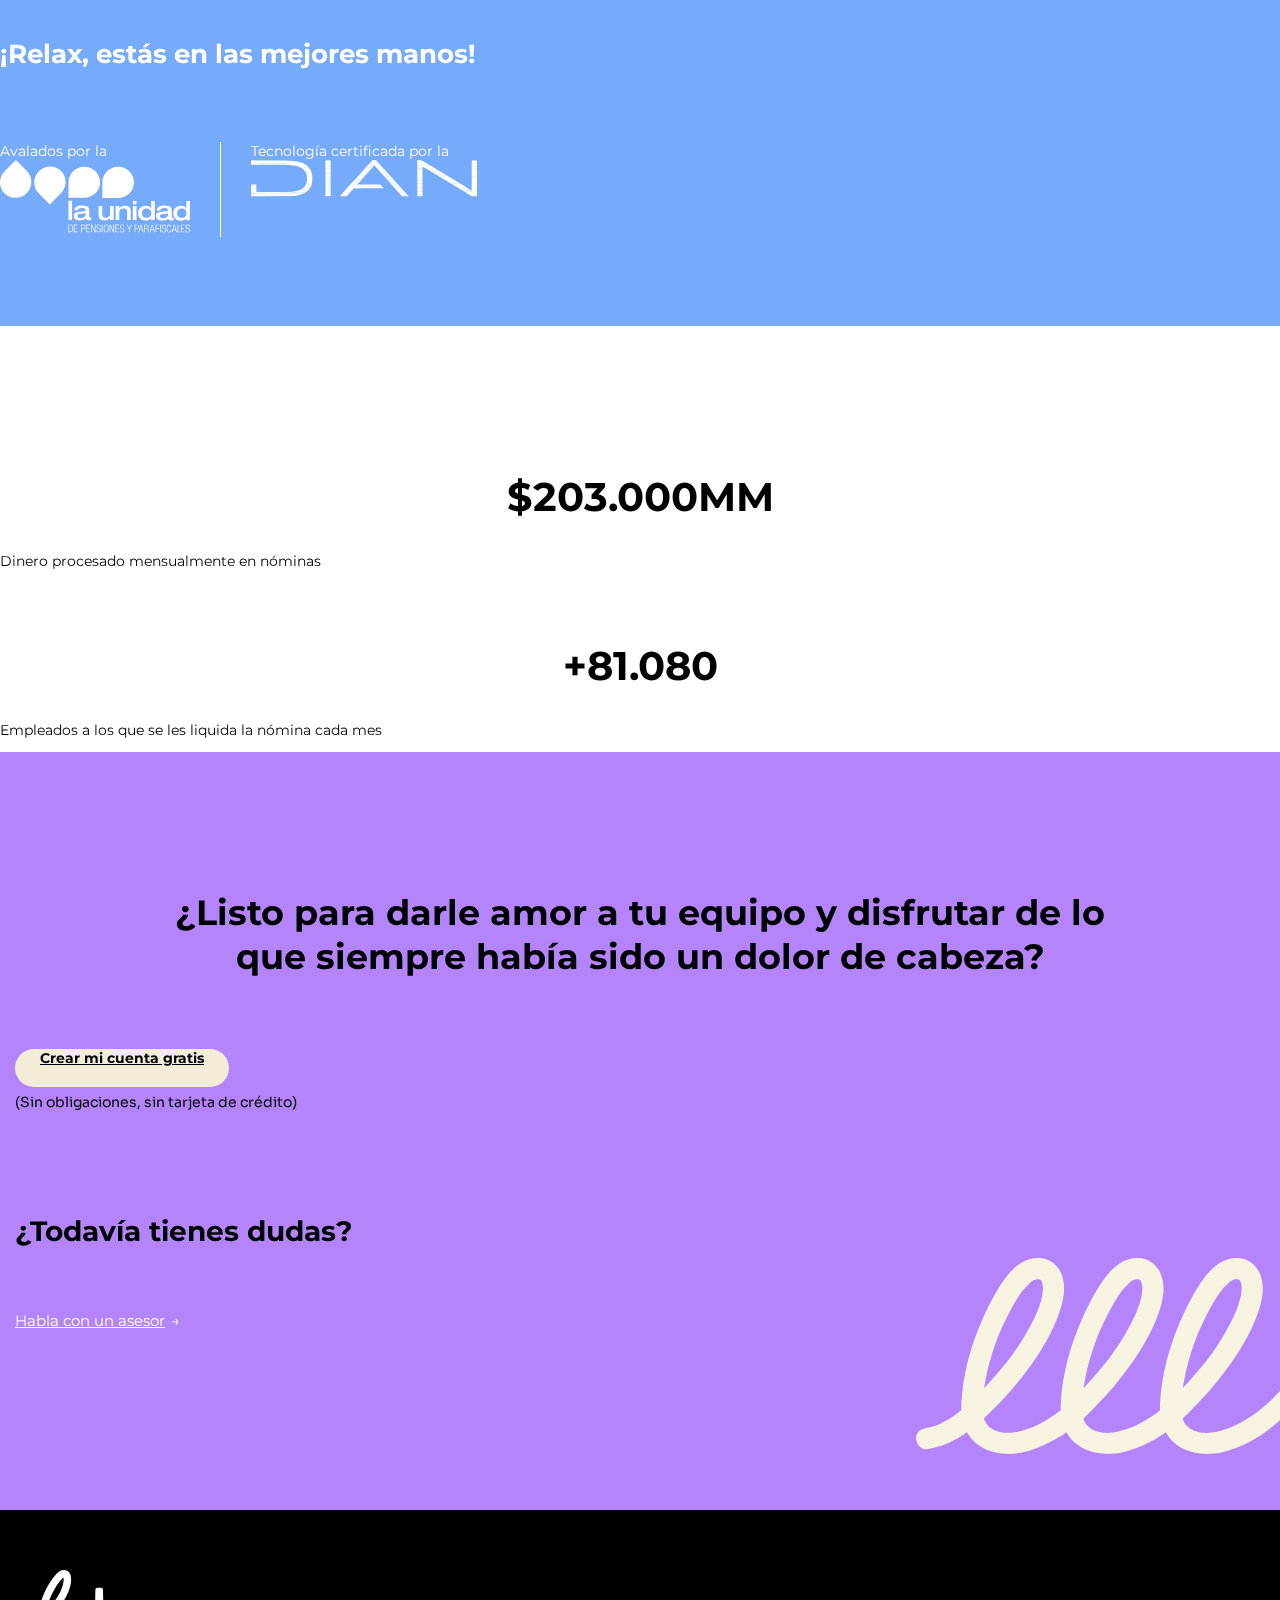
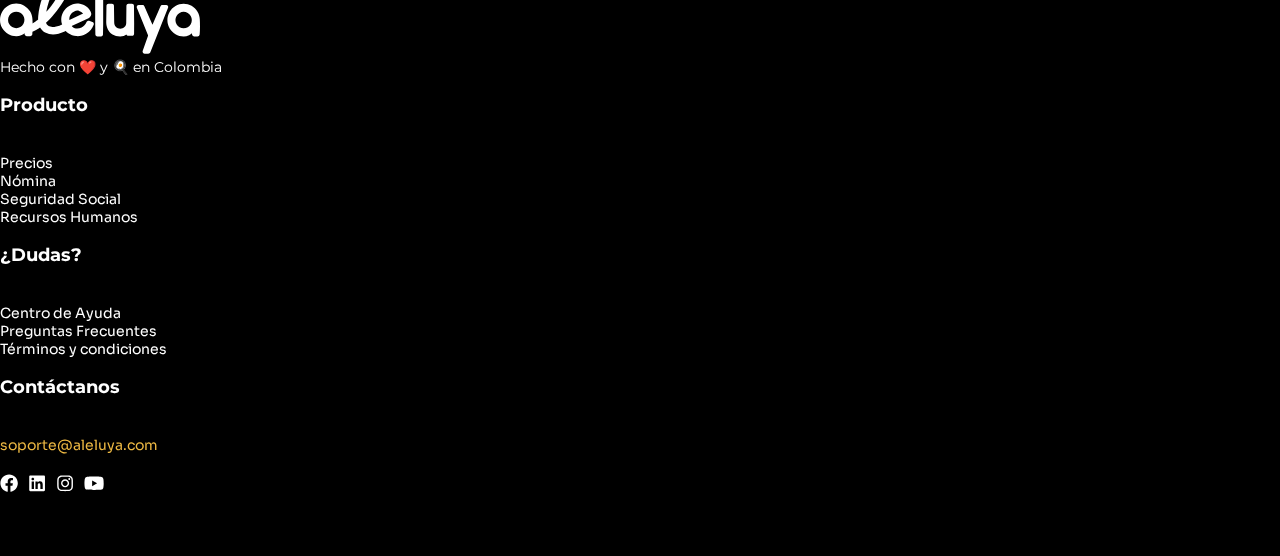
==== commit 01c45dcf: "ajsute video" ====
--- a/index.html
+++ b/index.html
@@ -98,7 +98,7 @@
         <div class="col-12 col-lg-6 position-relative">
           <!-- <img class="img-fluid" src="./img/herohome.png" alt="hero home" /> -->
           <video class="img-fluid video-hero" autoplay muted loop>
-            <source src="./img/aahd.mp4" type="video/mp4">
+            <source src="./aahd.mp4" type="video/mp4">
             Your browser does not support the video tag.
           </video>
           <!-- <img class="misc1" src="./img/resorte.svg" data-wow-duration="2s" data-wow-delay="5s" alt="resort" /> -->
--- a/css/style.css
+++ b/css/style.css
@@ -124,6 +124,7 @@
 }
 
 .video-hero {
+  height: 500px;
   min-height: 500px;
 }
 
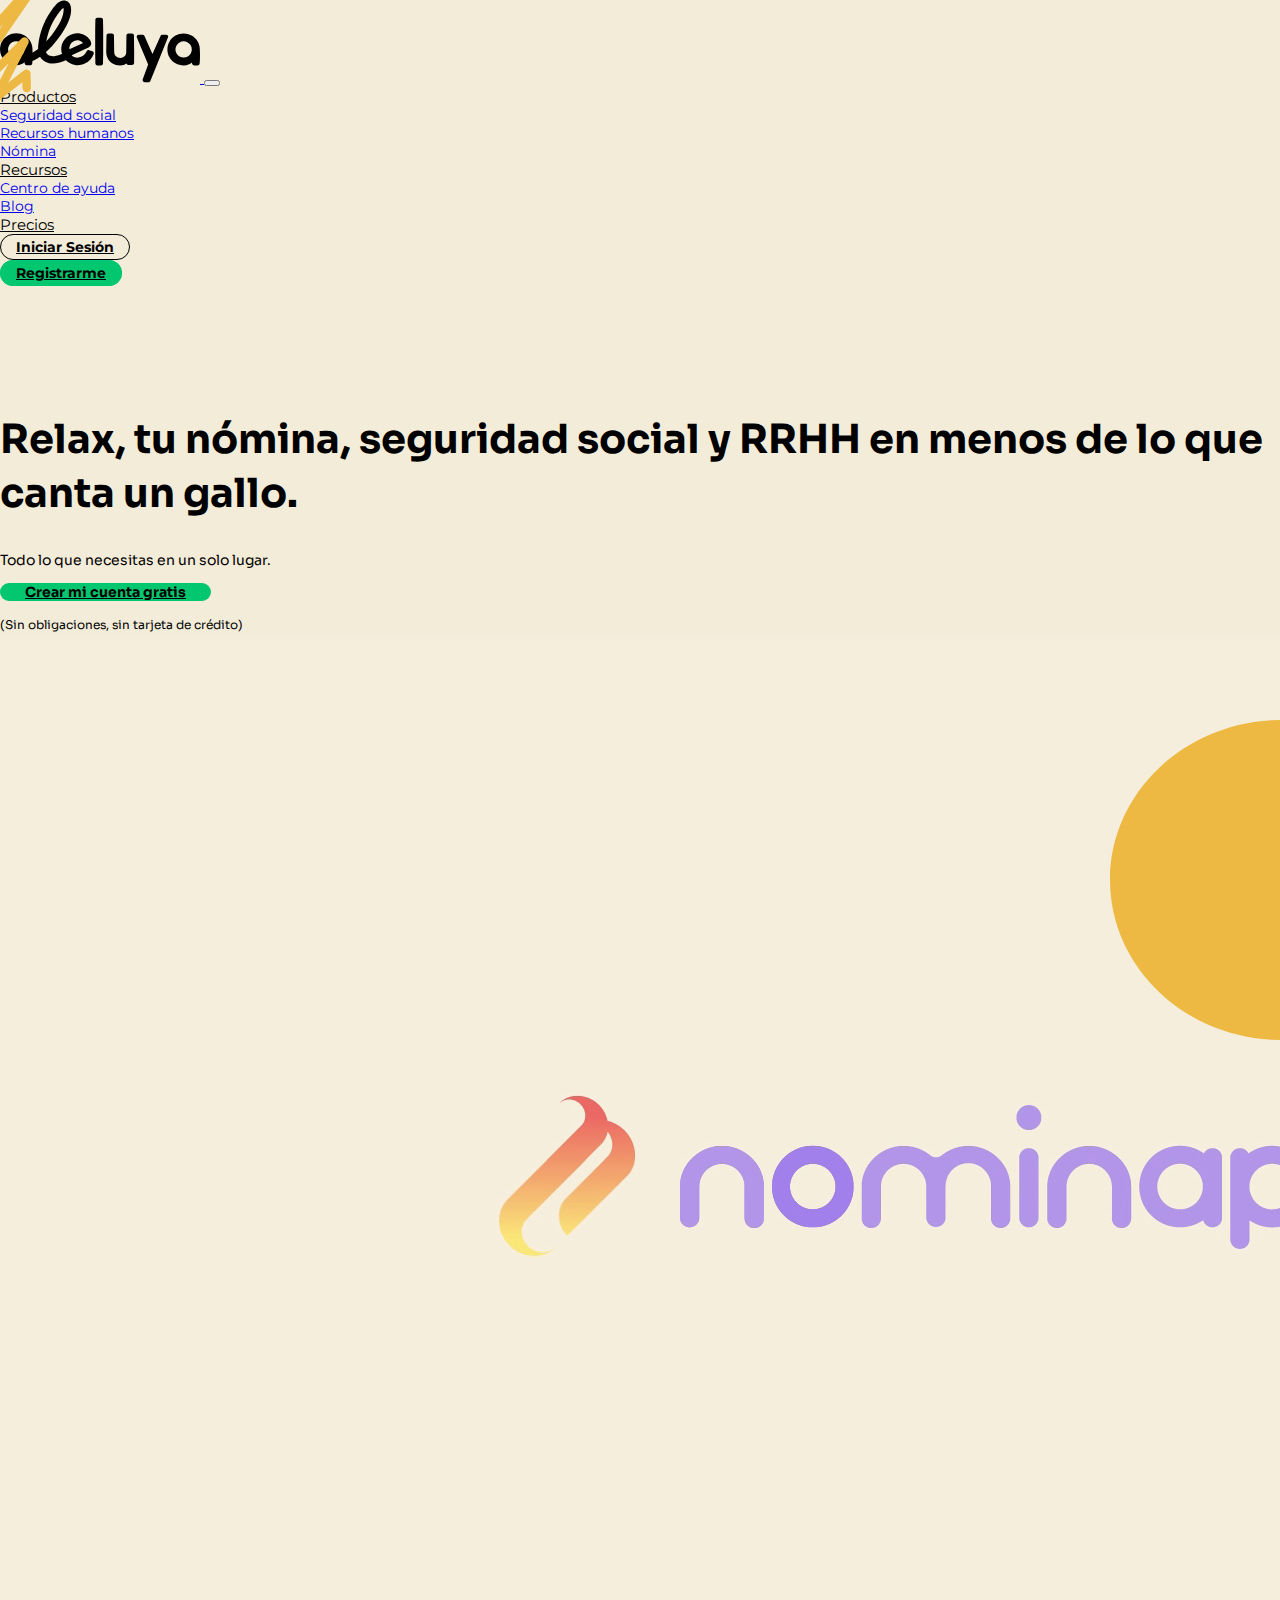
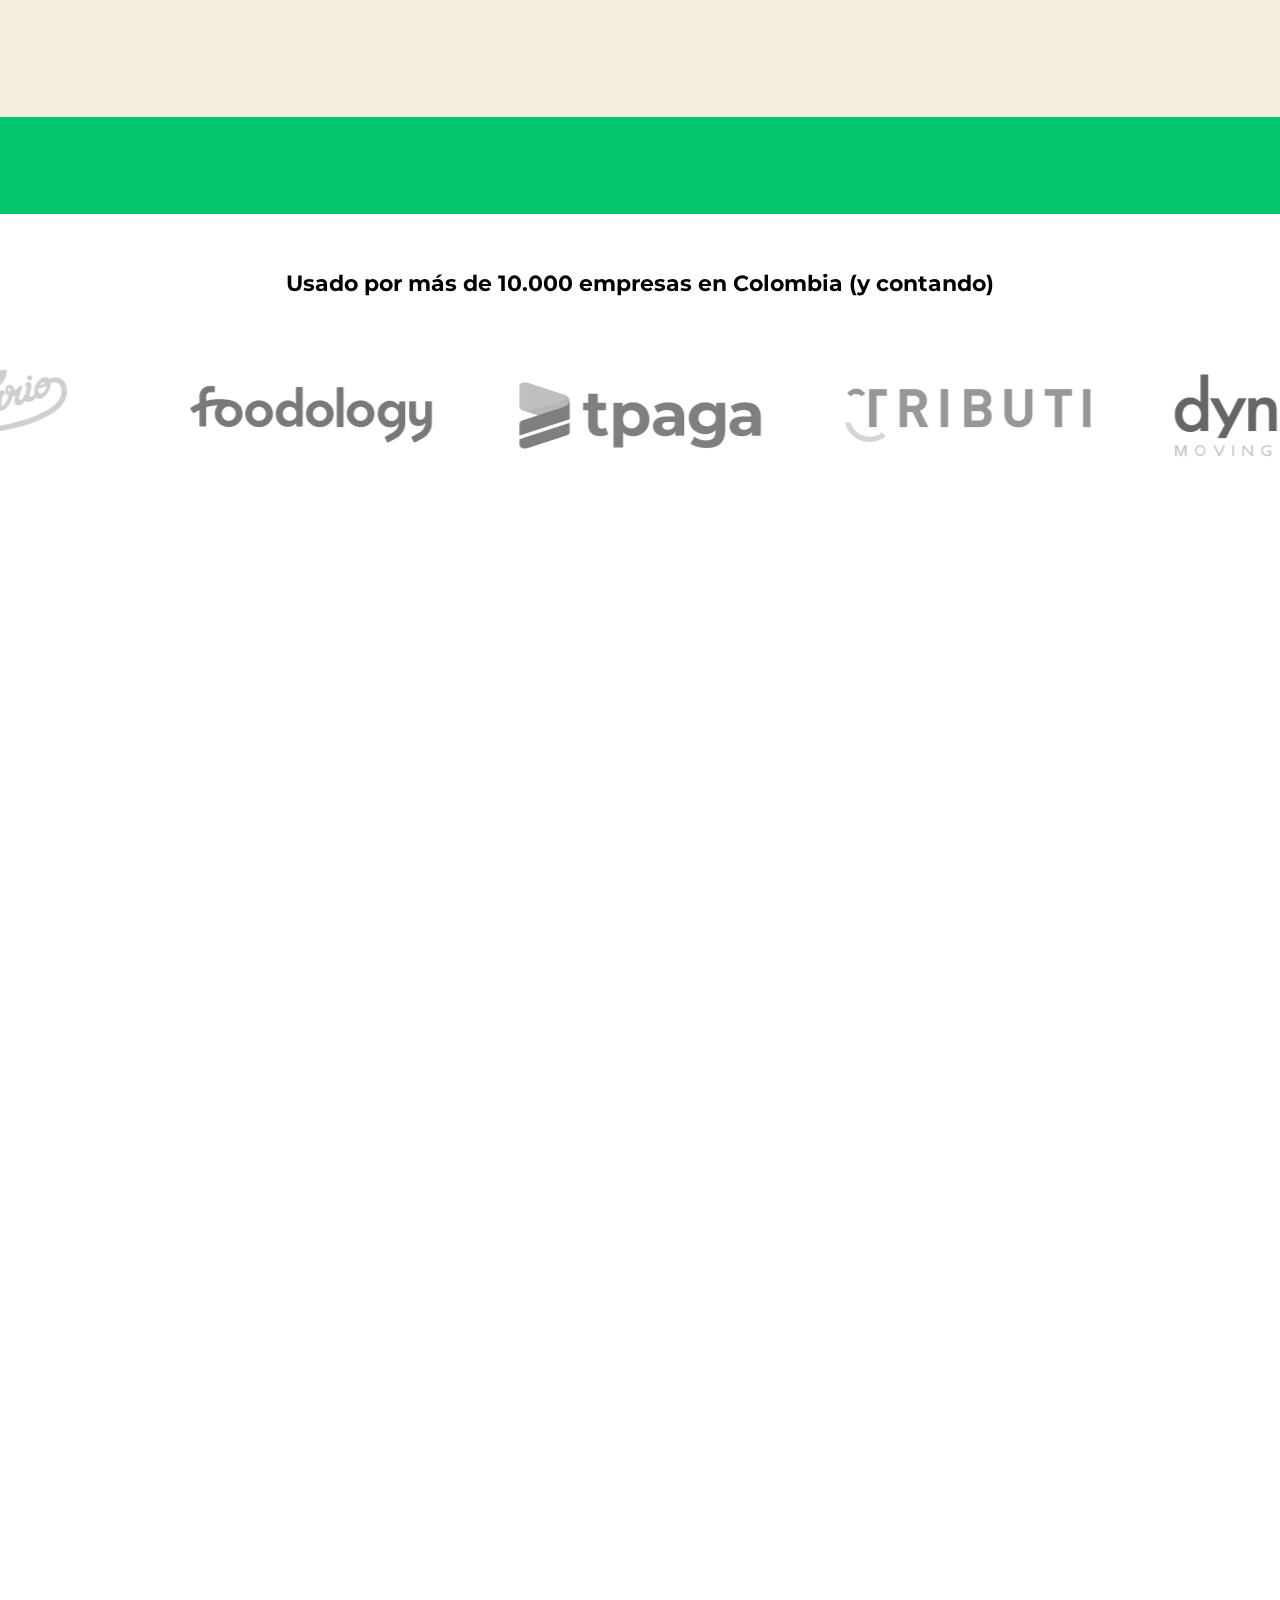
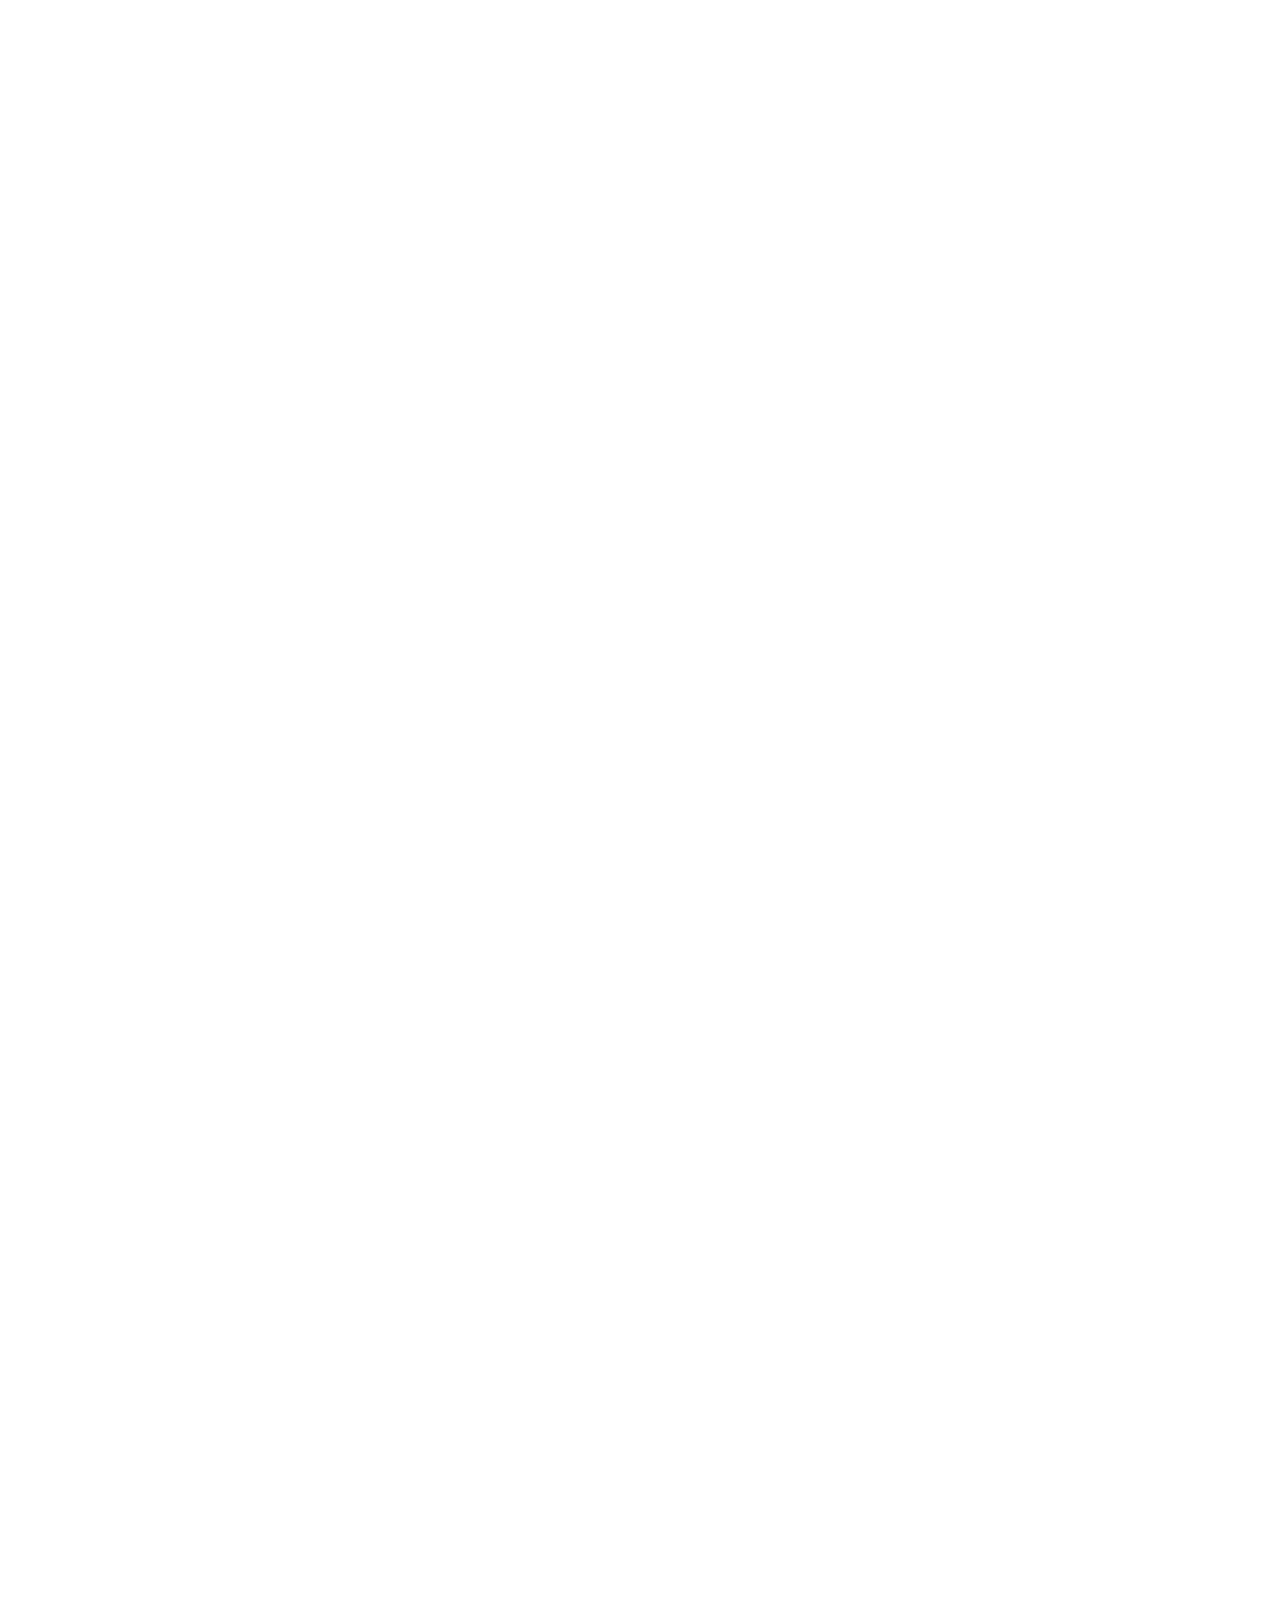
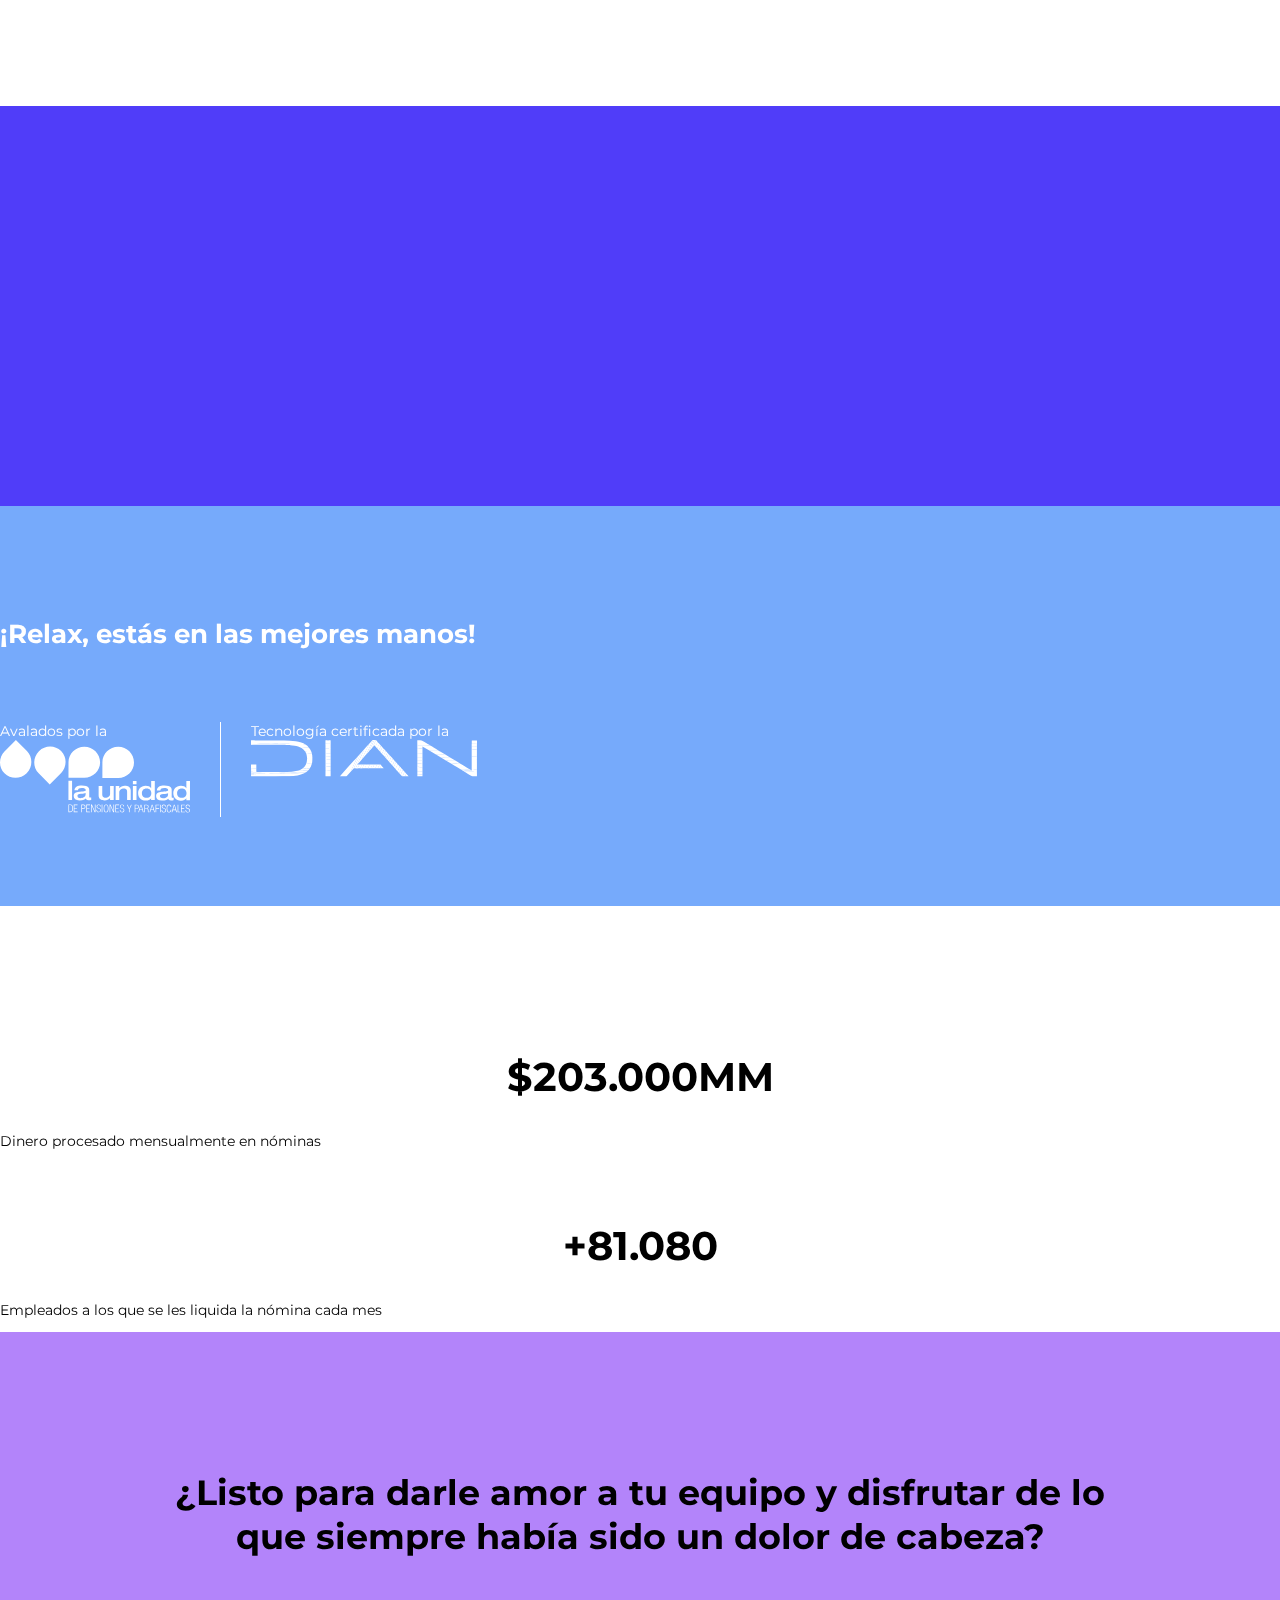
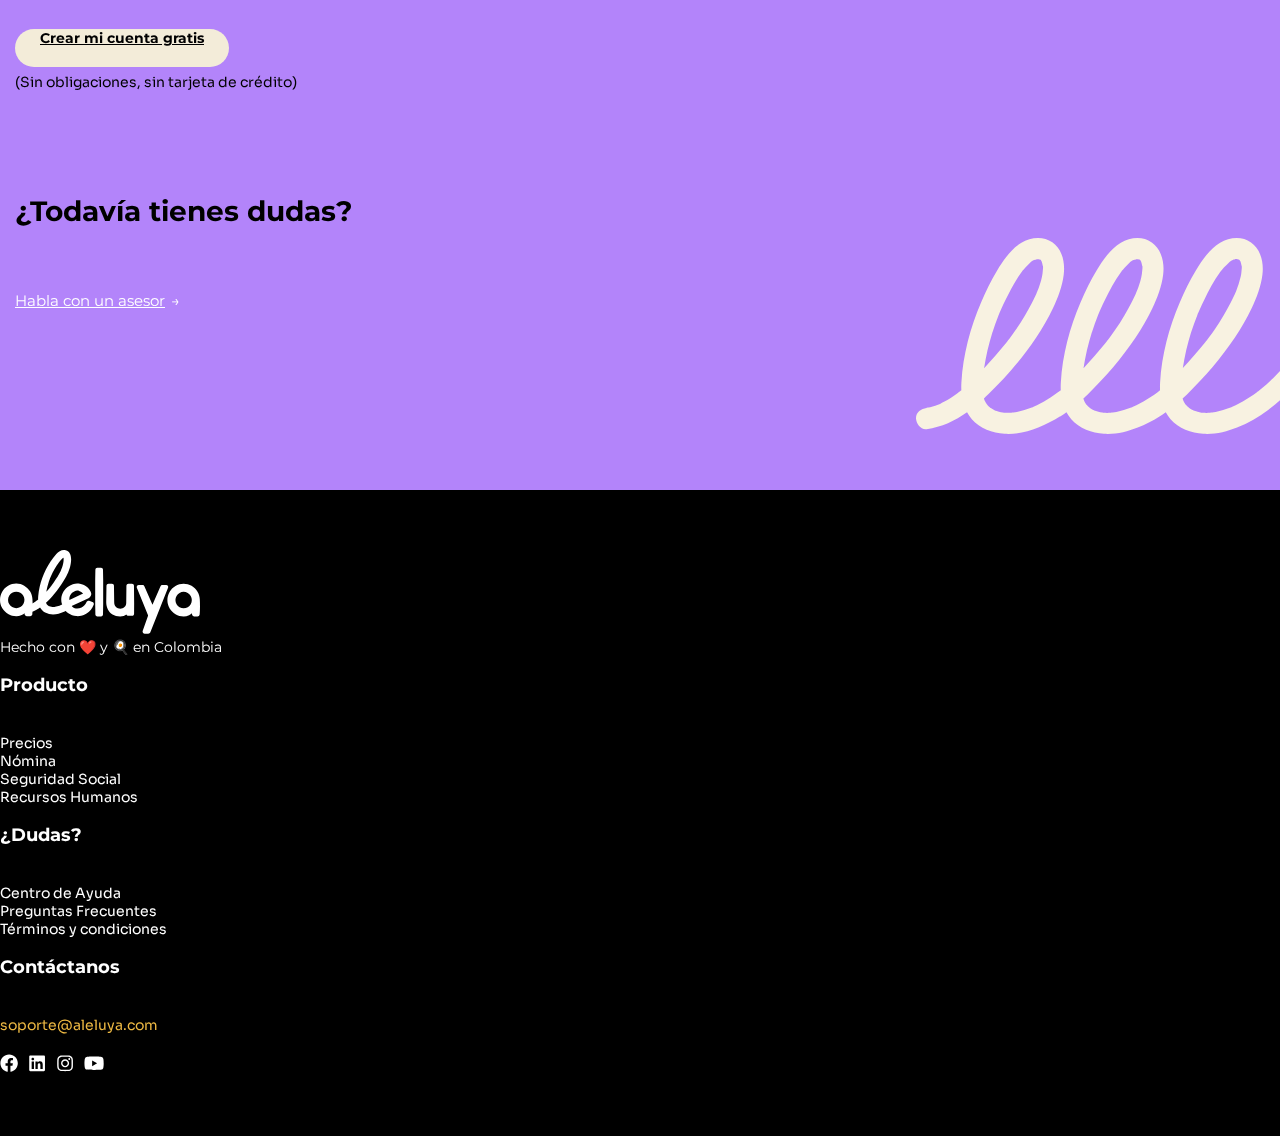
==== commit 482b4890: "ajustes" ====
--- a/index.html
+++ b/index.html
@@ -44,7 +44,7 @@
                 </a>
                 <ul class="dropdown-menu">
                   <li><a class="dropdown-item" href="/seguridadsocial">Seguridad social</a></li>
-                  <li><a class="dropdown-item" href="/RecursosHumanos">Recursos humanos</a></li>
+                  <li><a class="dropdown-item" href="/recursoshumanos">Recursos humanos</a></li>
                   <li><a class="dropdown-item" href="/nomina">Nómina</a></li>
                 </ul>
               </li>
@@ -384,7 +384,7 @@
           <a href="/precios">Precios</a>
           <a href="/Nomina">Nómina</a>
           <a href="/SeguridadSocial/">Seguridad Social</a>
-          <a href="/RecursosHumanos">Recursos Humanos</a>
+          <a href="/recursoshumanos">Recursos Humanos</a>
         </div>
         <div class="col-12 col-lg-2 mt-5 mt-lg-0">
           <h3>¿Dudas?</h3>
--- a/css/style.css
+++ b/css/style.css
@@ -124,7 +124,6 @@
 }
 
 .video-hero {
-  height: 500px;
   min-height: 500px;
 }
 
